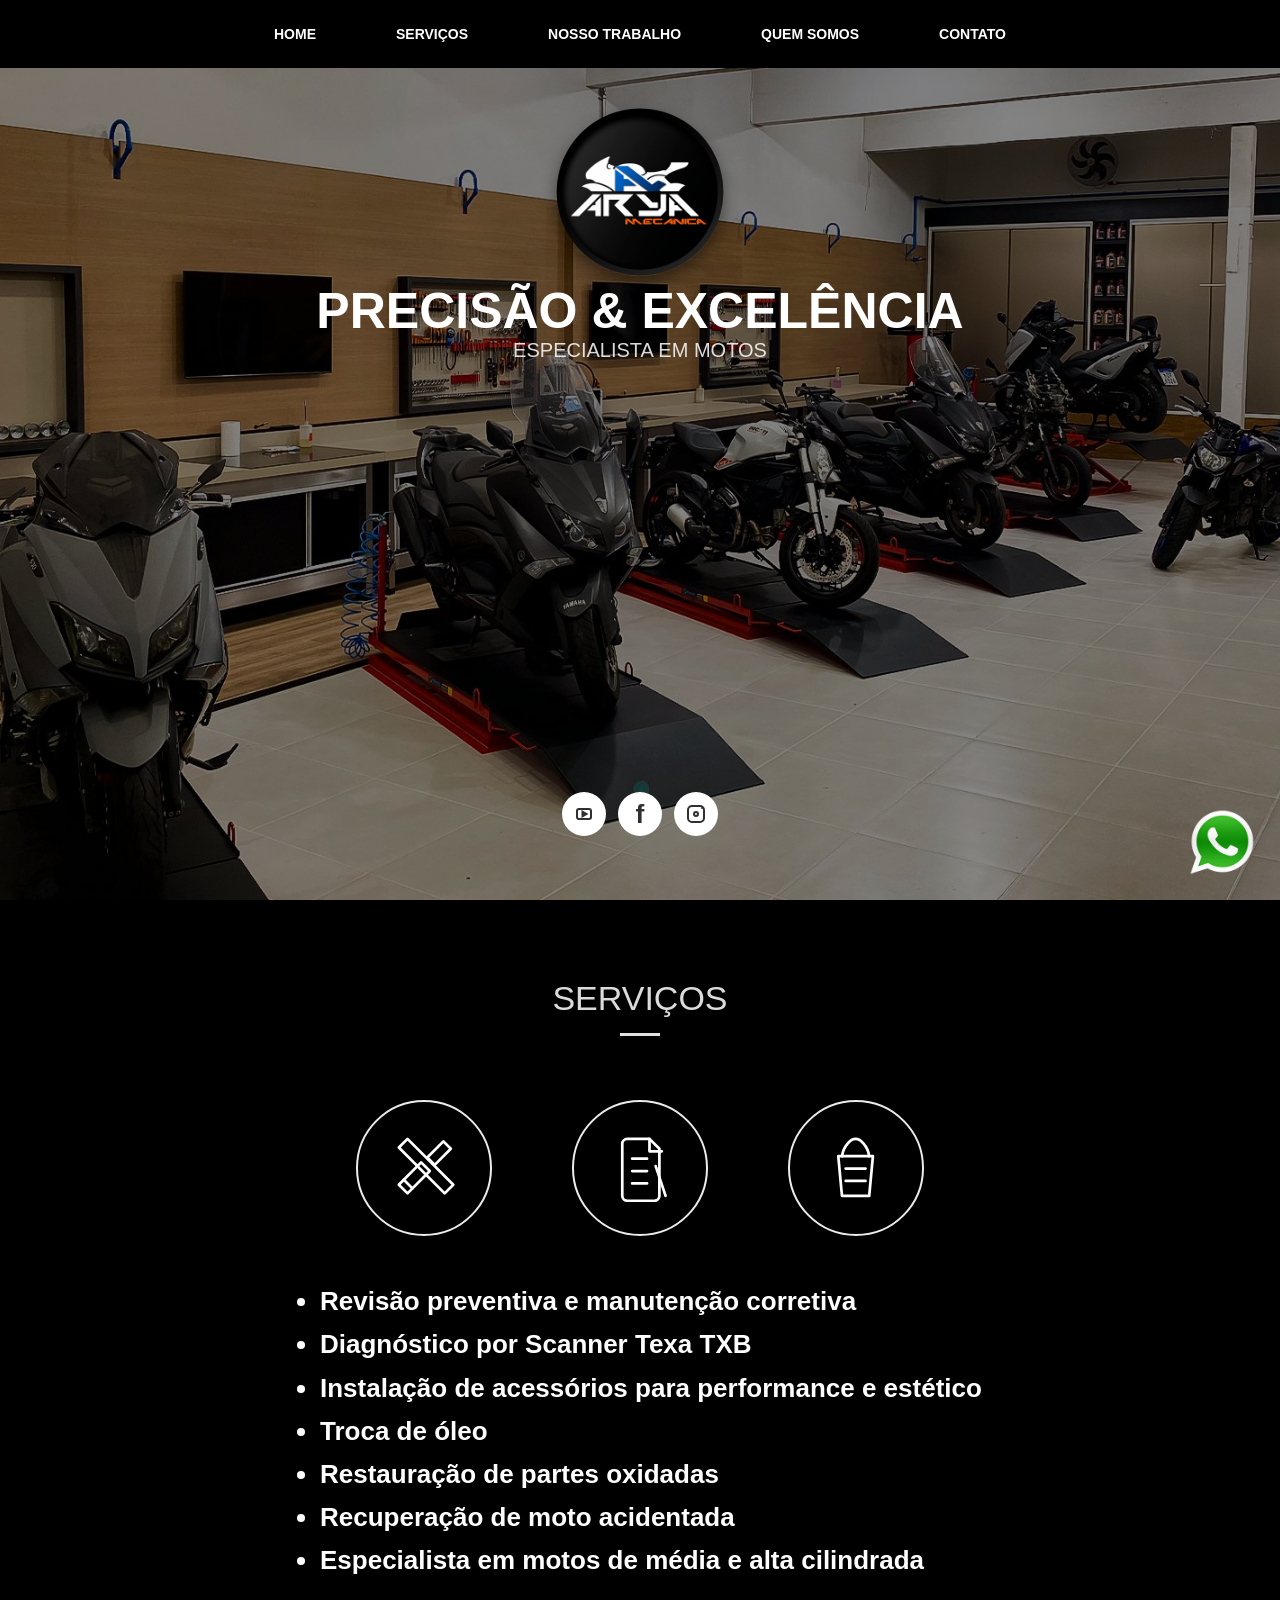
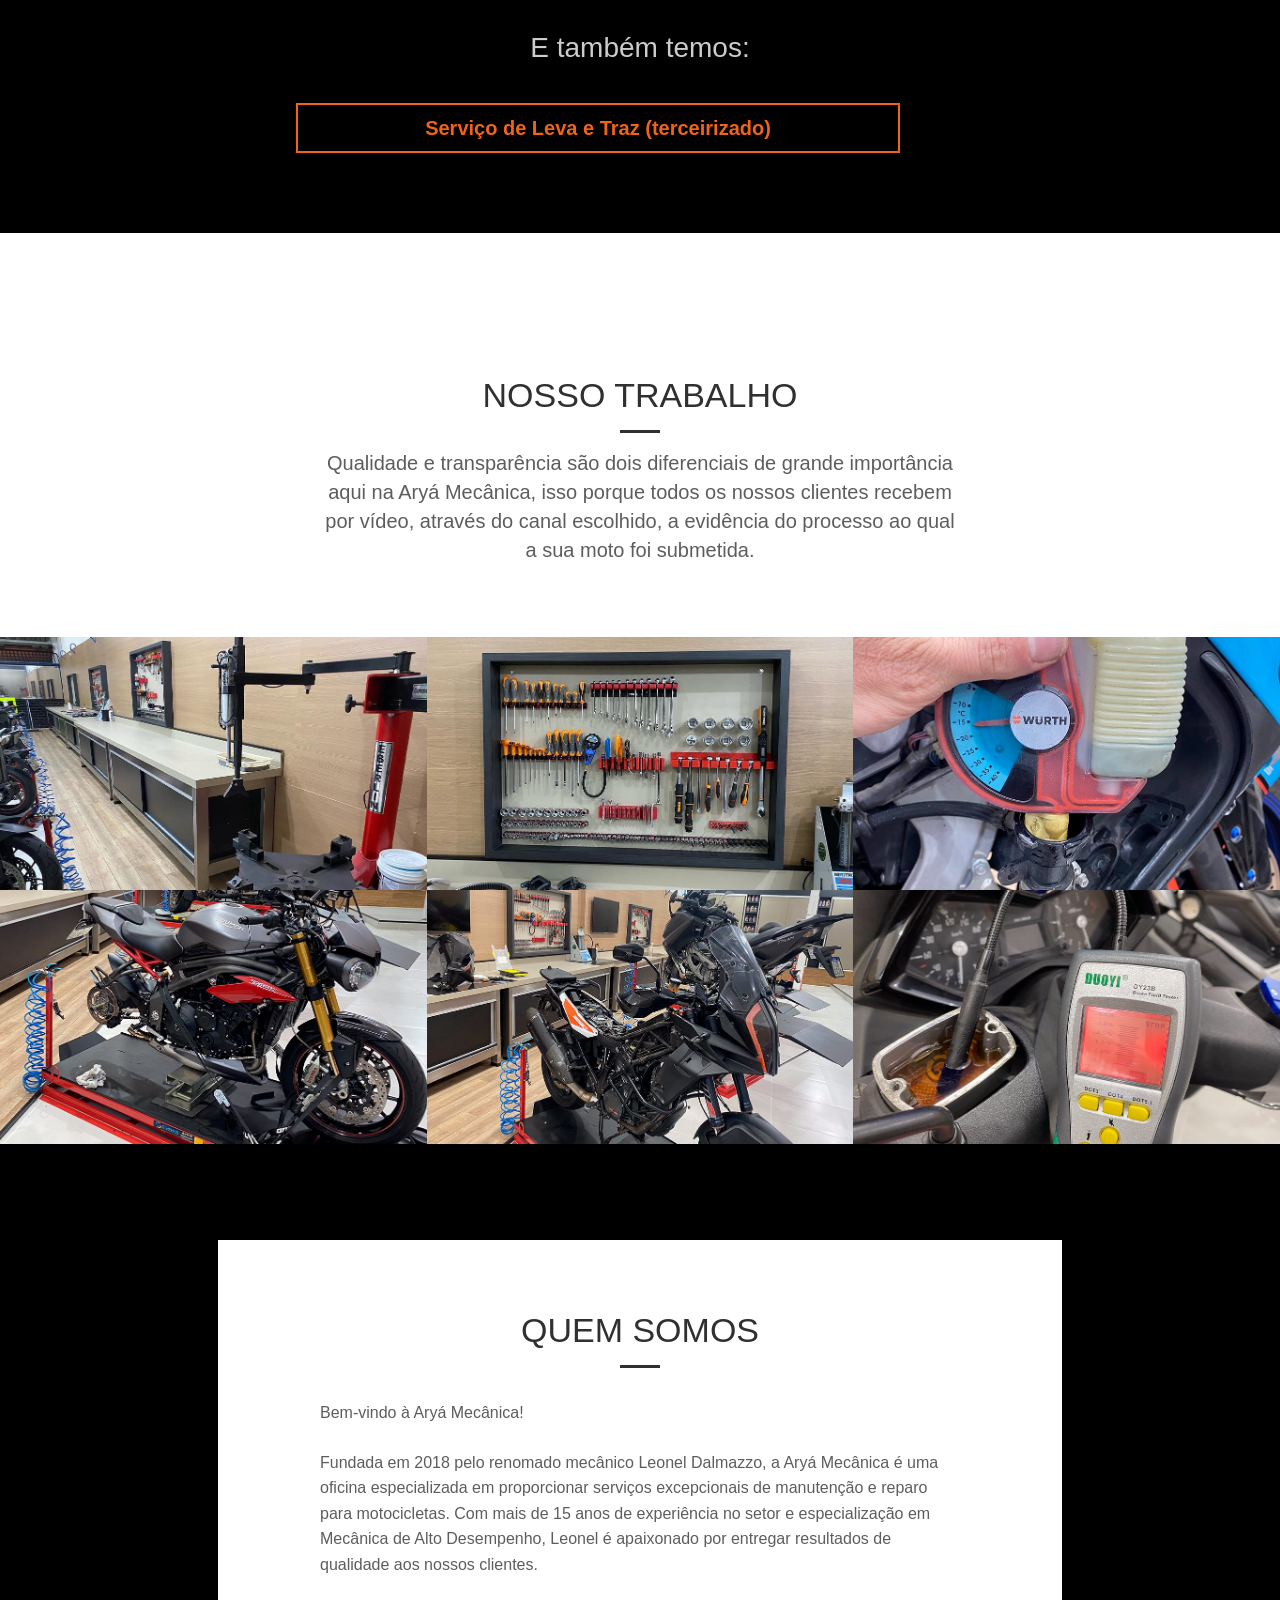
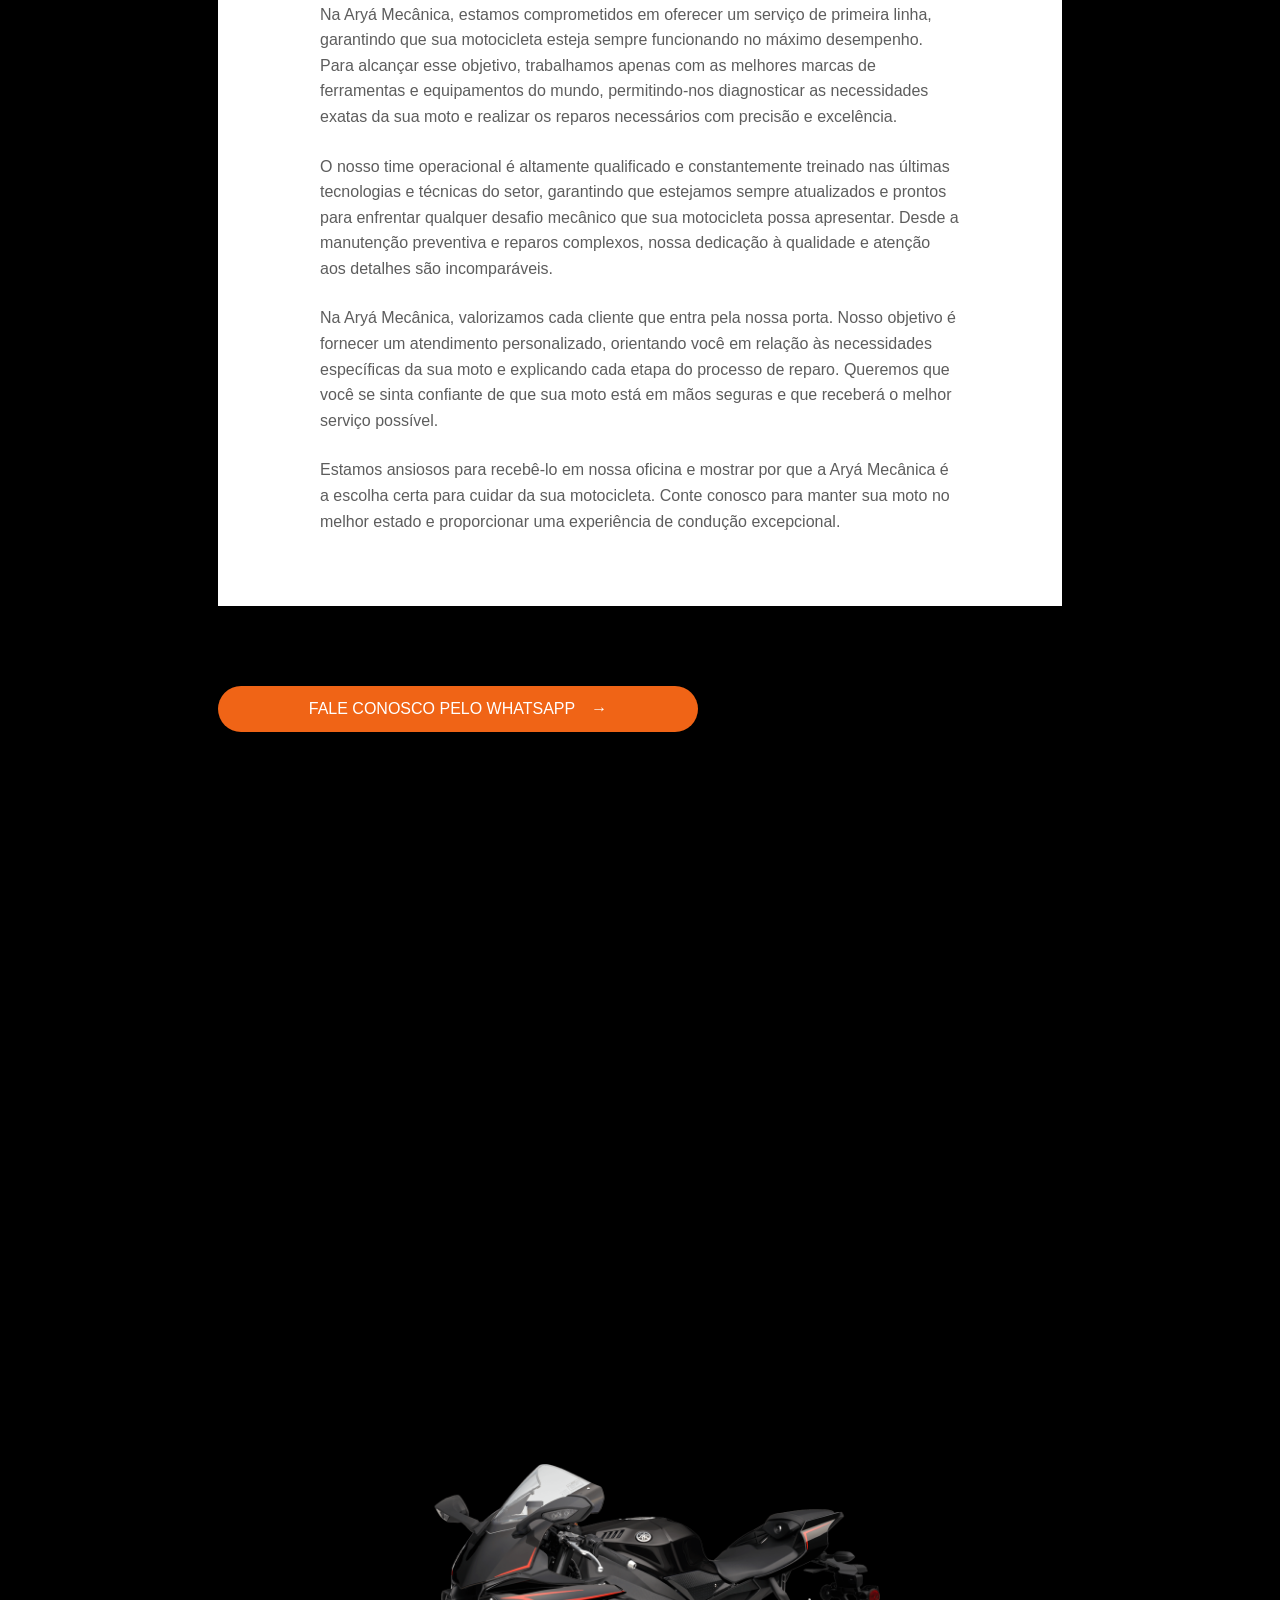
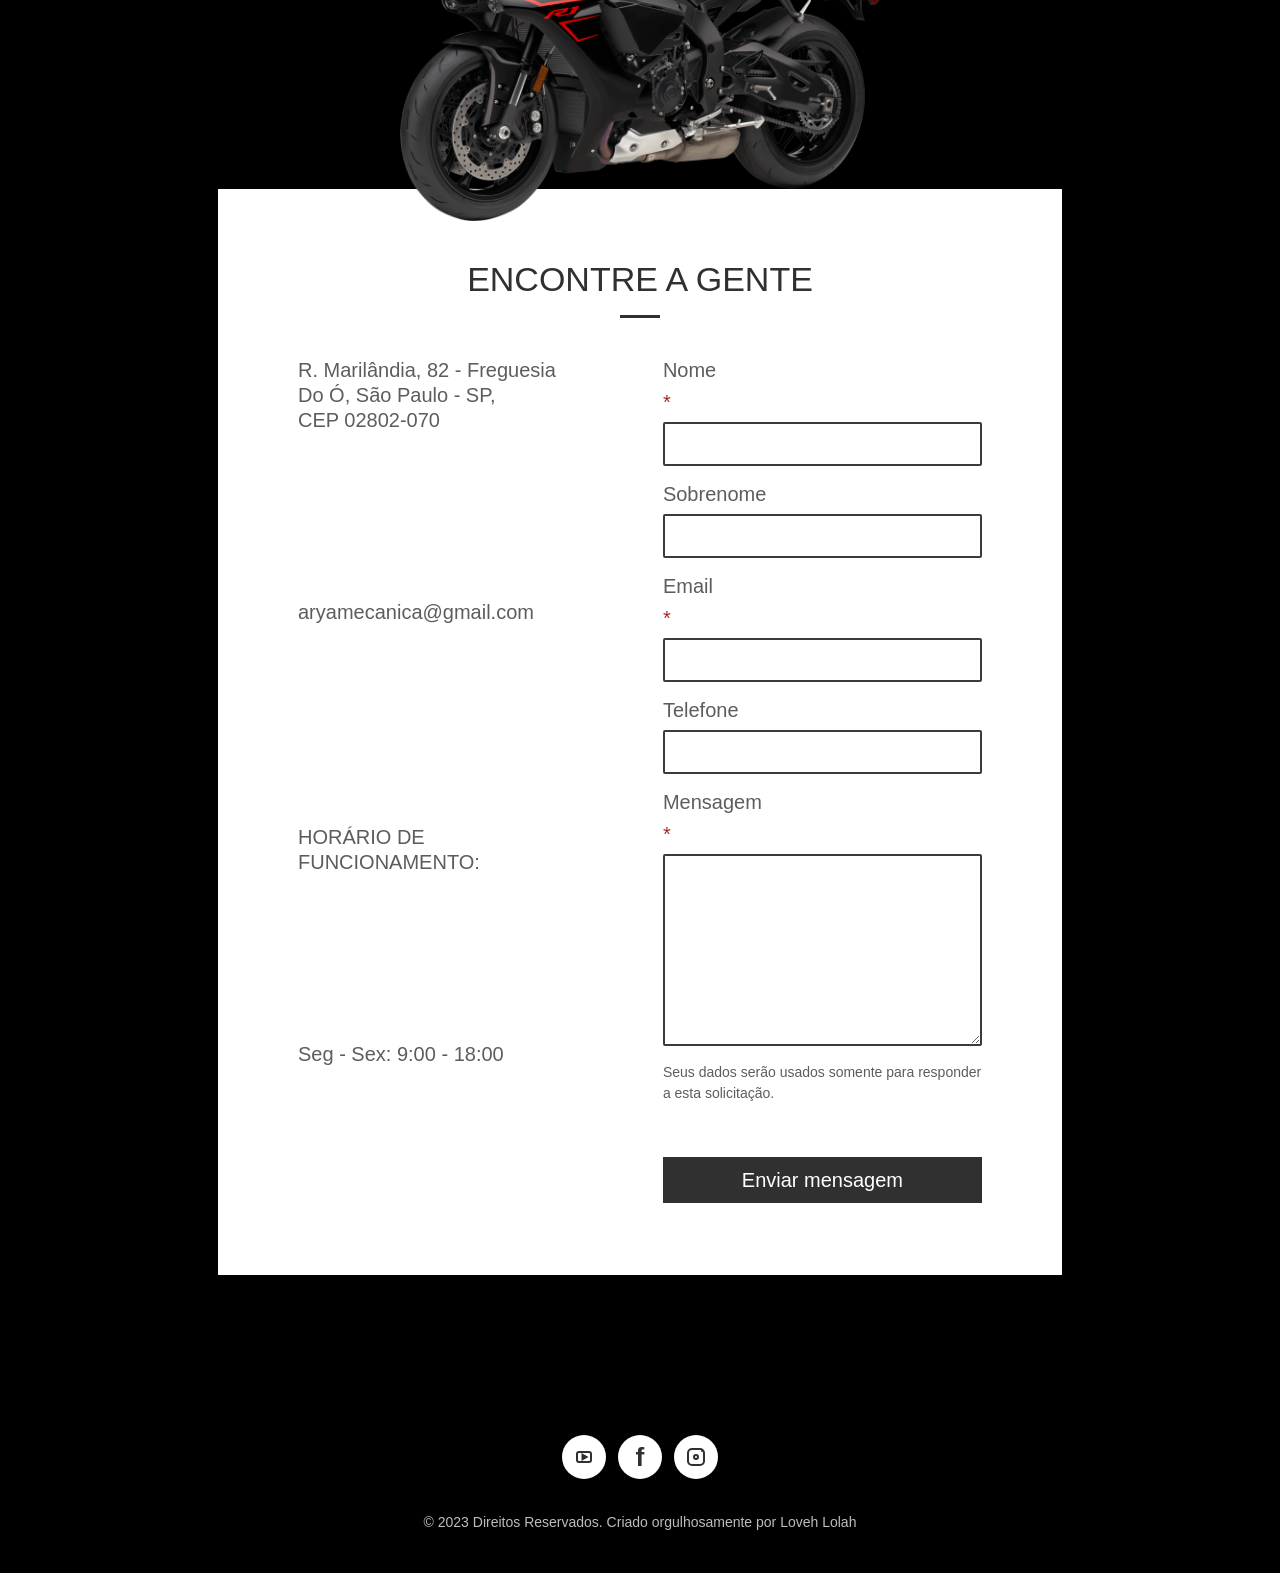
==== index.html @ ed8561c3 "fix(menu): reforca contraste dos links Usa branco solido e peso 700 no menu principal, com destaque " ====
<!doctype html>
<html lang="pt-BR">
  <head>
    <meta charset="utf-8">
    <meta name="viewport" content="width=device-width, initial-scale=1">
    <meta
      name="description"
      content="Aryá Mecânica: oficina especializada em manutenção e reparo de motocicletas em São Paulo."
    >
    <title>Aryá Mecânica</title>
    <link rel="icon" href="aryamecanica files/faviconam.png">
    <link
      rel="preload"
      as="image"
      href="aryamecanica files/capar-820.jpg"
      media="(max-width: 44.99rem)"
      fetchpriority="high"
    >
    <link
      rel="preload"
      as="image"
      href="aryamecanica files/capar-1640.jpg"
      media="(min-width: 45rem)"
      fetchpriority="high"
    >
    <link rel="stylesheet" href="style.css?v=1.1.2">
  </head>
  <body>
    <header class="site-header">
      <nav class="site-nav" aria-label="Navegação principal">
        <button
          class="menu-toggle"
          type="button"
          aria-controls="mobile-menu"
          aria-expanded="false"
          aria-label="Abrir menu"
          data-menu-open
        >
          <span></span>
          <span></span>
          <span></span>
        </button>

        <ul class="site-nav__links">
          <li><a href="#home">Home</a></li>
          <li><a href="#servicos">Serviços</a></li>
          <li><a href="#trabalho">Nosso trabalho</a></li>
          <li><a href="#quem-somos">Quem somos</a></li>
          <li><a href="#contato">Contato</a></li>
        </ul>
      </nav>
    </header>

    <div class="mobile-menu" id="mobile-menu" hidden data-mobile-menu>
      <button
        class="mobile-menu__close"
        type="button"
        aria-label="Fechar menu"
        data-menu-close
      ></button>

      <nav class="mobile-menu__nav" aria-label="Navegação mobile">
        <ul>
          <li><a href="#home">Home</a></li>
          <li><a href="#servicos">Serviços</a></li>
          <li><a href="#trabalho">Nosso trabalho</a></li>
          <li><a href="#quem-somos">Quem somos</a></li>
          <li><a href="#contato">Contato</a></li>
        </ul>
      </nav>

      <div class="social-list social-list--menu" aria-label="Redes sociais">
        <a class="social-link social-link--youtube" href="#contato" aria-label="Ir para contato"></a>
        <a class="social-link social-link--facebook" href="#contato" aria-label="Ir para contato"></a>
        <a class="social-link social-link--instagram" href="#contato" aria-label="Ir para contato"></a>
      </div>
    </div>

    <main>
      <section class="hero" id="home" aria-labelledby="hero-title">
        <div class="hero__content">
          <img
            class="hero__logo"
            src="aryamecanica files/REDLOGO (1).png"
            alt="Aryá Mecânica"
            width="384"
            height="384"
            decoding="async"
            fetchpriority="high"
          >
          <h1 id="hero-title">Precisão &amp; excelência</h1>
          <p>Especialista em motos</p>
        </div>

        <div class="social-list social-list--hero" aria-label="Redes sociais">
          <a class="social-link social-link--youtube" href="#contato" aria-label="Ir para contato"></a>
          <a class="social-link social-link--facebook" href="#contato" aria-label="Ir para contato"></a>
          <a class="social-link social-link--instagram" href="#contato" aria-label="Ir para contato"></a>
        </div>
      </section>

      <section class="services section-dark" id="servicos" aria-labelledby="services-title">
        <div class="section-shell section-shell--narrow">
          <header class="section-heading section-heading--light">
            <h2 id="services-title">Serviços</h2>
            <span aria-hidden="true"></span>
          </header>

          <div class="service-icons" aria-hidden="true">
            <span class="service-icon">
              <svg viewBox="0 0 64 64" focusable="false">
                <path d="M19 8l37 37-7 7L12 15z"></path>
                <path d="M48 10l6 6-13 13-6-6z"></path>
                <path d="M12 45l7 7 18-18-7-7z"></path>
                <path d="M16 41l7 7"></path>
              </svg>
            </span>
            <span class="service-icon">
              <svg viewBox="0 0 64 64" focusable="false">
                <path d="M22 8h18l8 8v38a4 4 0 0 1-4 4H22a4 4 0 0 1-4-4V12a4 4 0 0 1 4-4z"></path>
                <path d="M40 8v10h10"></path>
                <path d="M26 24h12"></path>
                <path d="M26 34h12"></path>
                <path d="M26 44h12"></path>
                <path d="M45 30l8 24"></path>
              </svg>
            </span>
            <span class="service-icon">
              <svg viewBox="0 0 64 64" focusable="false">
                <path d="M18 22h28l-3 32H21z"></path>
                <path d="M21 22c1-8 7-14 11-14s10 6 11 14"></path>
                <path d="M24 32h16"></path>
                <path d="M24 42h16"></path>
              </svg>
            </span>
          </div>

          <ul class="service-list">
            <li>Revisão preventiva e manutenção corretiva</li>
            <li>Diagnóstico por Scanner Texa TXB</li>
            <li>Instalação de acessórios para performance e estético</li>
            <li>Troca de óleo</li>
            <li>Restauração de partes oxidadas</li>
            <li>Recuperação de moto acidentada</li>
            <li>Especialista em motos de média e alta cilindrada</li>
          </ul>

          <p class="services__more">E também temos:</p>
          <a
            class="button button--outline"
            href="https://wa.me/5511965300212?text=Ol%C3%A1%2C%20gostaria%20de%20marcar%20a%20revis%C3%A3o%20na%20minha%20moto%20com%20voc%C3%AAs%20da%20Ary%C3%A1%20Mec%C3%A2nica."
            target="_blank"
            rel="noopener"
          >
            Serviço de Leva e Traz (terceirizado)
          </a>
        </div>
      </section>

      <section class="work" id="trabalho" aria-labelledby="work-title">
        <div class="section-shell">
          <header class="section-heading">
            <h2 id="work-title">Nosso trabalho</h2>
            <span aria-hidden="true"></span>
            <p>
              Qualidade e transparência são dois diferenciais de grande importância aqui na
              Aryá Mecânica, isso porque todos os nossos clientes recebem por vídeo, através do
              canal escolhido, a evidência do processo ao qual a sua moto foi submetida.
            </p>
          </header>

          <div class="work-gallery" aria-label="Fotos da oficina e serviços Aryá Mecânica" data-lightbox-gallery>
            <button class="work-gallery__item" type="button" data-lightbox-open>
              <img src="aryamecanica files/Ar1.jpg" alt="Bancada técnica da oficina Aryá Mecânica" width="915" height="539" loading="lazy" decoding="async">
            </button>
            <button class="work-gallery__item" type="button" data-lightbox-open>
              <img src="aryamecanica files/Ar2-1.jpg" alt="Painel de ferramentas organizadas" width="915" height="539" loading="lazy" decoding="async">
            </button>
            <button class="work-gallery__item" type="button" data-lightbox-open>
              <img src="aryamecanica files/Ar2-0011.jpg" alt="Medição técnica em motocicleta" width="915" height="539" loading="lazy" decoding="async">
            </button>
            <button class="work-gallery__item" type="button" data-lightbox-open>
              <img src="aryamecanica files/Ar4.jpg" alt="Motocicleta Triumph em manutenção" width="915" height="539" loading="lazy" decoding="async">
            </button>
            <button class="work-gallery__item" type="button" data-lightbox-open>
              <img src="aryamecanica files/Ar3.jpg" alt="Motocicleta desmontada na oficina" width="915" height="539" loading="lazy" decoding="async">
            </button>
            <button class="work-gallery__item" type="button" data-lightbox-open>
              <img src="aryamecanica files/Ar2-0022.jpg" alt="Teste de fluido de freio em motocicleta" width="915" height="539" loading="lazy" decoding="async">
            </button>
          </div>
        </div>
      </section>

      <section class="about metal-section" id="quem-somos" aria-labelledby="about-title">
        <div class="section-shell section-shell--card">
          <article class="content-card">
            <header class="section-heading">
              <h2 id="about-title">Quem somos</h2>
              <span aria-hidden="true"></span>
            </header>

            <div class="rich-text">
              <p>Bem-vindo à Aryá Mecânica!</p>
              <p>
                Fundada em 2018 pelo renomado mecânico Leonel Dalmazzo, a Aryá Mecânica é
                uma oficina especializada em proporcionar serviços excepcionais de manutenção e
                reparo para motocicletas. Com mais de 15 anos de experiência no setor e
                especialização em Mecânica de Alto Desempenho, Leonel é apaixonado por
                entregar resultados de qualidade aos nossos clientes.
              </p>
              <p>
                Na Aryá Mecânica, estamos comprometidos em oferecer um serviço de primeira
                linha, garantindo que sua motocicleta esteja sempre funcionando no máximo
                desempenho. Para alcançar esse objetivo, trabalhamos apenas com as melhores
                marcas de ferramentas e equipamentos do mundo, permitindo-nos diagnosticar as
                necessidades exatas da sua moto e realizar os reparos necessários com precisão e
                excelência.
              </p>
              <p>
                O nosso time operacional é altamente qualificado e constantemente treinado nas
                últimas tecnologias e técnicas do setor, garantindo que estejamos sempre
                atualizados e prontos para enfrentar qualquer desafio mecânico que sua
                motocicleta possa apresentar. Desde a manutenção preventiva e reparos
                complexos, nossa dedicação à qualidade e atenção aos detalhes são
                incomparáveis.
              </p>
              <p>
                Na Aryá Mecânica, valorizamos cada cliente que entra pela nossa porta. Nosso
                objetivo é fornecer um atendimento personalizado, orientando você em relação às
                necessidades específicas da sua moto e explicando cada etapa do processo de
                reparo. Queremos que você se sinta confiante de que sua moto está em mãos
                seguras e que receberá o melhor serviço possível.
              </p>
              <p>
                Estamos ansiosos para recebê-lo em nossa oficina e mostrar por que a Aryá
                Mecânica é a escolha certa para cuidar da sua motocicleta. Conte conosco para
                manter sua moto no melhor estado e proporcionar uma experiência de condução
                excepcional.
              </p>
            </div>
          </article>

          <a
            class="button button--primary"
            href="https://wa.me/5511965300212?text=Ol%C3%A1%2C%20gostaria%20de%20marcar%20a%20revis%C3%A3o%20na%20minha%20moto%20com%20voc%C3%AAs%20da%20Ary%C3%A1%20Mec%C3%A2nica."
            target="_blank"
            rel="noopener"
          >
            Fale conosco pelo WhatsApp
            <span aria-hidden="true">&rarr;</span>
          </a>
        </div>
      </section>

      <section class="media-strip" aria-label="Vídeo da oficina Aryá Mecânica">
        <video muted loop playsinline preload="none" data-lazy-video>
          <source data-src="aryamecanica files/backarya.mp4" type="video/mp4">
        </video>
      </section>

      <section class="contact metal-section metal-section--light" id="contato" aria-labelledby="contact-title">
        <div class="contact__moto" aria-hidden="true">
          <img src="aryamecanica files/pngwing.com (13).png" alt="" width="1000" height="744" loading="lazy" decoding="async">
        </div>

        <div class="section-shell section-shell--card">
          <div class="content-card content-card--contact">
            <header class="section-heading">
              <h2 id="contact-title">Encontre a gente</h2>
              <span aria-hidden="true"></span>
            </header>

            <div class="contact-grid">
              <address class="contact-info">
                <p>
                  R. Marilândia, 82 - Freguesia<br>
                  Do Ó, São Paulo - SP,<br>
                  CEP 02802-070
                </p>
                <p>
                  <a href="mailto:aryamecanica@gmail.com">aryamecanica@gmail.com</a>
                </p>
                <p class="contact-info__label">Horário de funcionamento:</p>
                <p>Seg - Sex: 9:00 - 18:00</p>
              </address>

              <form class="contact-form" action="enviar-contato.php" method="post" accept-charset="UTF-8" autocomplete="on" data-contact-form>
                <label for="contact-name">
                  Nome <span class="contact-form__required" aria-hidden="true">*</span>
                  <input id="contact-name" type="text" name="nome" autocomplete="section-contact given-name" maxlength="80" required>
                </label>
                <label for="contact-last-name">
                  Sobrenome
                  <input id="contact-last-name" type="text" name="sobrenome" autocomplete="section-contact family-name" maxlength="80">
                </label>
                <label for="contact-email">
                  Email <span class="contact-form__required" aria-hidden="true">*</span>
                  <input id="contact-email" type="email" name="email" autocomplete="section-contact email" inputmode="email" maxlength="254" spellcheck="false" required>
                </label>
                <label for="contact-phone">
                  Telefone
                  <input id="contact-phone" type="tel" name="telefone" autocomplete="section-contact tel" inputmode="tel" maxlength="20">
                </label>
                <label for="contact-message">
                  Mensagem <span class="contact-form__required" aria-hidden="true">*</span>
                  <textarea id="contact-message" name="mensagem" rows="7" minlength="10" maxlength="2000" autocomplete="off" required></textarea>
                </label>
                <label class="contact-form__honeypot" for="contact-website" aria-hidden="true">
                  Não preencha este campo
                  <input id="contact-website" type="text" name="website" tabindex="-1" autocomplete="off">
                </label>
                <p class="contact-form__privacy">Seus dados serão usados somente para responder a esta solicitação.</p>
                <p class="contact-form__status" role="status" aria-live="polite" data-form-status></p>
                <button class="button button--submit" type="submit" data-form-submit>Enviar mensagem</button>
              </form>
            </div>
          </div>
        </div>
      </section>
    </main>

    <footer class="site-footer">
      <div class="social-list social-list--footer" aria-label="Redes sociais">
        <a class="social-link social-link--youtube" href="#contato" aria-label="Ir para contato"></a>
        <a class="social-link social-link--facebook" href="#contato" aria-label="Ir para contato"></a>
        <a class="social-link social-link--instagram" href="#contato" aria-label="Ir para contato"></a>
      </div>
      <p>© 2023 Direitos Reservados. Criado orgulhosamente por Loveh Lolah</p>
    </footer>

    <a
      class="floating-whatsapp"
      href="https://wa.me/5511965300212?text=Ol%C3%A1%2C%20gostaria%20de%20marcar%20a%20revis%C3%A3o%20na%20minha%20moto%20com%20voc%C3%AAs%20da%20Ary%C3%A1%20Mec%C3%A2nica."
      target="_blank"
      rel="noopener"
      aria-label="Fale conosco pelo WhatsApp"
    >
      <img src="aryamecanica files/pngwing.com (28).png" alt="" width="160" height="160" decoding="async">
    </a>

    <div
      class="image-lightbox"
      role="dialog"
      aria-modal="true"
      aria-label="Imagem ampliada"
      aria-hidden="true"
      hidden
      data-lightbox
    >
      <button class="image-lightbox__close" type="button" aria-label="Fechar imagem ampliada" data-lightbox-close></button>
      <button
        class="image-lightbox__control image-lightbox__control--prev"
        type="button"
        aria-label="Imagem anterior"
        data-lightbox-prev
      ></button>
      <figure class="image-lightbox__figure">
        <img alt="" data-lightbox-image>
        <figcaption data-lightbox-caption></figcaption>
      </figure>
      <button
        class="image-lightbox__control image-lightbox__control--next"
        type="button"
        aria-label="Proxima imagem"
        data-lightbox-next
      ></button>
    </div>

    <script src="script.js?v=1.1.2"></script>
  </body>
</html>
---- style.css ----
:root {
  --color-black: #000000;
  --color-ink: #303030;
  --color-text: #5d5d5d;
  --color-muted: #8f8f8f;
  --color-white: #ffffff;
  --color-soft: #f7f7f7;
  --color-menu: #2e2e2e;
  --color-accent: #f06416;
  --color-accent-strong: #db4c08;
  --color-mobile-active: #d39797;
  --color-success: #18753c;
  --color-danger: #a82922;

  --font-base: "Arial Narrow", "Roboto Condensed", "Segoe UI", Arial, sans-serif;
  --font-body: "Segoe UI", Arial, sans-serif;
  --text-xs: 0.75rem;
  --text-sm: 0.875rem;
  --text-md: 1rem;
  --text-lg: 1.25rem;
  --text-xl: 1.75rem;
  --title-sm: 1.625rem;
  --title-md: 2.125rem;
  --title-lg: 3.125rem;

  --leading-tight: 1.1;
  --leading-base: 1.6;
  --tracking-nav: 0;
  --tracking-title: 0;
  --tracking-wide: 0;

  --space-1: 0.25rem;
  --space-2: 0.5rem;
  --space-3: 0.75rem;
  --space-4: 1rem;
  --space-5: 1.25rem;
  --space-6: 1.5rem;
  --space-8: 2rem;
  --space-10: 2.5rem;
  --space-12: 3rem;
  --space-16: 4rem;
  --space-20: 5rem;
  --space-24: 6rem;

  --header-height: 4.25rem;
  --container: 85rem;
  --container-narrow: 43rem;
  --card-width: 52.75rem;
  --gallery-width: 85.375rem;
  --content-card-padding: 4.5rem;

  --border-field: 0.125rem solid #3b3b3b;
  --border-light: 0.125rem solid rgb(255 255 255 / 0.92);
  --radius-pill: 999rem;
  --shadow-logo: 0 0.5rem 1rem rgb(0 0 0 / 0.45);

  --duration-fast: 160ms;
  --duration-base: 240ms;
  --ease-base: ease;
  --z-header: 20;
  --z-menu: 50;
  --z-floating: 30;
  --z-lightbox: 70;

  --image-hero: url("aryamecanica files/capar-820.jpg");
  --image-metal: url("aryamecanica files/metal-960.jpg");
}

*,
*::before,
*::after {
  box-sizing: border-box;
  margin: 0;
  padding: 0;
  border: 0;
}

html {
  scroll-behavior: smooth;
}

body {
  min-width: 20rem;
  overflow-x: hidden;
  color: var(--color-text);
  font-family: var(--font-body);
  font-size: var(--text-md);
  line-height: var(--leading-base);
  background: var(--color-black);
}

body.is-menu-open {
  overflow: hidden;
}

body.is-lightbox-open {
  overflow: hidden;
}

img,
svg,
video {
  display: block;
  max-width: 100%;
}

img {
  height: auto;
}

button,
input,
textarea {
  color: inherit;
  font: inherit;
  background: transparent;
}

button,
a {
  -webkit-tap-highlight-color: transparent;
}

button {
  cursor: pointer;
}

ul,
ol {
  list-style: none;
}

a {
  color: inherit;
  text-decoration: none;
}

address {
  font-style: normal;
}

[hidden] {
  display: none !important;
}

section {
  scroll-margin-top: var(--header-height);
}

.site-header {
  position: fixed;
  top: 0;
  right: 0;
  left: 0;
  z-index: var(--z-header);
  height: var(--header-height);
  background: var(--color-black);
}

.site-nav {
  display: flex;
  align-items: center;
  justify-content: center;
  height: 100%;
  padding-inline: var(--space-5);
}

.site-nav__links {
  display: none;
}

.site-nav__links a {
  color: var(--color-white);
  font-family: var(--font-base);
  font-size: var(--text-sm);
  font-weight: 700;
  letter-spacing: var(--tracking-nav);
  text-transform: uppercase;
  transition:
    color var(--duration-fast) var(--ease-base),
    opacity var(--duration-fast) var(--ease-base);
}

.site-nav__links a:hover,
.site-nav__links a:focus-visible {
  color: var(--color-accent);
}

.menu-toggle {
  position: relative;
  display: grid;
  gap: 0.1875rem;
  width: 1.375rem;
  height: 1.375rem;
  place-content: center;
  background: rgb(0 0 0 / 0.72);
}

.menu-toggle span {
  width: 0.75rem;
  height: 0.125rem;
  background: var(--color-muted);
}

.mobile-menu {
  position: fixed;
  inset: 0;
  z-index: var(--z-menu);
  display: flex;
  flex-direction: column;
  align-items: center;
  height: 100vh;
  height: 100dvh;
  overflow-y: auto;
  overscroll-behavior: contain;
  padding: clamp(3rem, 8vh, 4rem) var(--space-6);
  color: var(--color-white);
  background: var(--color-menu);
  opacity: 0;
  transform: translateY(-1rem);
  transition:
    opacity var(--duration-base) var(--ease-base),
    transform var(--duration-base) var(--ease-base);
}

.mobile-menu.is-open {
  opacity: 1;
  transform: translateY(0);
}

.mobile-menu__close {
  position: absolute;
  top: clamp(1.75rem, 6vh, 3rem);
  right: clamp(2rem, 12%, 7rem);
  width: 2.375rem;
  height: 2.375rem;
}

.mobile-menu__close::before,
.mobile-menu__close::after {
  position: absolute;
  top: 50%;
  left: 50%;
  width: 3.25rem;
  height: 0.25rem;
  content: "";
  background: var(--color-white);
  border-radius: var(--radius-pill);
}

.mobile-menu__close::before {
  transform: translate(-50%, -50%) rotate(45deg);
}

.mobile-menu__close::after {
  transform: translate(-50%, -50%) rotate(-45deg);
}

.mobile-menu__close:focus-visible {
  outline: none;
}

.mobile-menu__close:focus-visible::before,
.mobile-menu__close:focus-visible::after {
  box-shadow: 0 0 0.625rem rgb(255 255 255 / 0.55);
}

.mobile-menu__nav ul {
  display: grid;
  gap: clamp(1.75rem, 5vh, 2.5rem);
  text-align: center;
}

.mobile-menu__nav a {
  display: inline-block;
  color: var(--color-white);
  font-family: var(--font-base);
  font-size: clamp(1.55rem, 7vw, 2rem);
  font-weight: 300;
  line-height: var(--leading-tight);
  letter-spacing: var(--tracking-nav);
  text-transform: uppercase;
}

.mobile-menu__nav li:first-child a {
  color: var(--color-mobile-active);
}

.section-shell {
  width: min(100% - var(--space-8), var(--container));
  margin-inline: auto;
}

.section-shell--narrow {
  width: min(100% - var(--space-8), var(--container-narrow));
}

.section-shell--card {
  width: min(100% - var(--space-8), var(--card-width));
}

.section-heading {
  display: grid;
  justify-items: center;
  gap: var(--space-4);
  text-align: center;
}

.section-heading h2 {
  color: var(--color-ink);
  font-family: var(--font-base);
  font-size: var(--title-sm);
  font-weight: 300;
  line-height: var(--leading-tight);
  letter-spacing: var(--tracking-nav);
  text-transform: uppercase;
}

.section-heading span {
  width: 2.5rem;
  height: 0.1875rem;
  background: var(--color-ink);
}

.section-heading p {
  max-width: 40rem;
  font-size: var(--text-md);
  line-height: 1.45;
}

.section-heading--light h2,
.section-heading--light p {
  color: rgb(255 255 255 / 0.86);
}

.section-heading--light span {
  background: rgb(255 255 255 / 0.88);
}

.hero {
  position: relative;
  display: grid;
  min-height: 16.5rem;
  overflow: hidden;
  color: var(--color-white);
  background-image:
    linear-gradient(rgb(0 0 0 / 0.48), rgb(0 0 0 / 0.48)),
    var(--image-hero);
  background-position: center;
  background-size: cover;
}

.hero__content {
  display: grid;
  align-self: start;
  justify-items: center;
  width: 100%;
  padding: var(--space-4) var(--space-4) var(--space-12);
  text-align: center;
}

.hero__logo {
  width: 4.75rem;
  aspect-ratio: 1;
  object-fit: cover;
  border-radius: 50%;
  box-shadow: var(--shadow-logo);
}

.hero h1 {
  max-width: 100%;
  margin-top: var(--space-2);
  font-family: var(--font-base);
  font-size: var(--title-sm);
  font-weight: 700;
  line-height: var(--leading-tight);
  letter-spacing: var(--tracking-nav);
  text-wrap: balance;
  text-transform: uppercase;
}

.hero p {
  color: rgb(255 255 255 / 0.85);
  font-family: var(--font-base);
  font-size: var(--text-xs);
  font-weight: 300;
  letter-spacing: var(--tracking-wide);
  line-height: var(--leading-tight);
  text-transform: uppercase;
}

.social-list {
  display: flex;
  align-items: center;
  justify-content: center;
  gap: var(--space-3);
}

.social-list--hero {
  position: absolute;
  right: 0;
  bottom: var(--space-4);
  left: 0;
}

.social-list--menu {
  margin-top: clamp(2.25rem, 8vh, 4rem);
}

.social-link {
  position: relative;
  display: inline-grid;
  width: 2.125rem;
  height: 2.125rem;
  flex: 0 0 auto;
  place-items: center;
  color: var(--color-ink);
  background: var(--color-white);
  border-radius: 50%;
  transition:
    transform var(--duration-fast) var(--ease-base),
    background var(--duration-fast) var(--ease-base);
}

.social-link:hover,
.social-link:focus-visible {
  transform: translateY(-0.125rem);
  background: var(--color-soft);
}

.social-link--facebook::before {
  content: "f";
  font-family: Arial, sans-serif;
  font-size: 1.65rem;
  font-weight: 700;
  line-height: 1;
}

.social-link--youtube::before {
  width: 1rem;
  height: 0.75rem;
  content: "";
  border: 0.125rem solid currentColor;
  border-radius: 0.1875rem;
}

.social-link--youtube::after {
  position: absolute;
  left: 50%;
  width: 0;
  height: 0;
  content: "";
  border-top: 0.25rem solid transparent;
  border-bottom: 0.25rem solid transparent;
  border-left: 0.4375rem solid currentColor;
  transform: translateX(-36%);
}

.social-link--instagram::before {
  width: 1.125rem;
  height: 1.125rem;
  content: "";
  border: 0.125rem solid currentColor;
  border-radius: 0.3125rem;
}

.social-link--instagram::after {
  position: absolute;
  width: 0.375rem;
  height: 0.375rem;
  content: "";
  border: 0.125rem solid currentColor;
  border-radius: 50%;
  box-shadow: 0.375rem -0.375rem 0 -0.125rem currentColor;
}

.section-dark,
.metal-section {
  background-image:
    linear-gradient(rgb(0 0 0 / 0.28), rgb(0 0 0 / 0.28)),
    var(--image-metal);
  background-position: center;
  background-size: cover;
}

.services {
  display: grid;
  align-items: center;
  min-height: calc(100svh - var(--header-height));
  padding: var(--space-12) 0;
}

.service-icons {
  display: grid;
  gap: var(--space-4);
  justify-content: center;
  margin-top: var(--space-8);
}

.service-icon {
  display: grid;
  width: 5rem;
  aspect-ratio: 1;
  place-items: center;
  color: var(--color-white);
  border: var(--border-light);
  border-radius: 50%;
}

.service-icon svg {
  width: 60%;
  height: 60%;
  fill: none;
  stroke: currentColor;
  stroke-linecap: round;
  stroke-linejoin: round;
  stroke-width: 2.2;
}

.service-list {
  display: grid;
  gap: var(--space-2);
  max-width: 100%;
  margin-top: var(--space-8);
  color: var(--color-white);
  font-size: var(--text-md);
  font-weight: 700;
  line-height: 1.35;
  list-style: disc;
  list-style-position: outside;
  padding-left: var(--space-6);
}

.service-list li {
  min-width: 0;
  overflow-wrap: break-word;
}

.services__more {
  margin-top: var(--space-12);
  color: rgb(255 255 255 / 0.8);
  font-family: var(--font-base);
  font-size: var(--text-xl);
  font-weight: 300;
  text-align: center;
}

.button {
  display: inline-flex;
  align-items: center;
  justify-content: center;
  max-width: 100%;
  min-height: 2.875rem;
  flex-wrap: wrap;
  padding: 0.75rem var(--space-8);
  font-family: var(--font-base);
  line-height: 1.1;
  text-align: center;
  overflow-wrap: break-word;
  transition:
    color var(--duration-fast) var(--ease-base),
    background var(--duration-fast) var(--ease-base),
    border-color var(--duration-fast) var(--ease-base),
    transform var(--duration-fast) var(--ease-base);
}

.button:hover,
.button:focus-visible {
  transform: translateY(-0.125rem);
}

.button--outline {
  width: min(100%, 37.75rem);
  margin: var(--space-8) auto 0;
  color: var(--color-accent);
  font-size: var(--text-lg);
  font-weight: 700;
  border: 0.125rem solid var(--color-accent);
}

.button--outline:hover,
.button--outline:focus-visible {
  color: var(--color-white);
  background: var(--color-accent);
}

.button--primary {
  gap: var(--space-4);
  min-width: min(100%, 30rem);
  margin: var(--space-20) auto 0;
  color: var(--color-white);
  font-size: var(--text-md);
  letter-spacing: var(--tracking-wide);
  text-transform: uppercase;
  background: var(--color-accent);
  border-radius: var(--radius-pill);
}

.button--primary:hover,
.button--primary:focus-visible {
  background: var(--color-accent-strong);
}

.button--submit {
  width: 100%;
  color: var(--color-white);
  font-size: var(--text-lg);
  background: var(--color-ink);
}

.work {
  padding: var(--space-16) 0 0;
  background: var(--color-white);
}

.work .section-shell {
  width: min(100%, var(--gallery-width));
}

.work-gallery {
  display: grid;
  grid-template-columns: 1fr;
  margin-top: var(--space-12);
}

.work-gallery__item {
  position: relative;
  display: block;
  width: 100%;
  overflow: hidden;
  cursor: zoom-in;
  background: var(--color-black);
}

.work-gallery__item::after {
  position: absolute;
  inset: 0;
  display: grid;
  place-items: center;
  content: "";
  background: rgb(0 0 0 / 0);
  transition: background var(--duration-base) var(--ease-base);
}

.work-gallery__item:hover::after,
.work-gallery__item:focus-visible::after {
  background: rgb(0 0 0 / 0.22);
}

.work-gallery__item:focus-visible {
  z-index: 1;
  outline: 0.1875rem solid var(--color-accent);
  outline-offset: -0.1875rem;
}

.work-gallery img {
  width: 100%;
  aspect-ratio: 573 / 340;
  object-fit: cover;
  transition: transform var(--duration-base) var(--ease-base);
}

.work-gallery__item:hover img,
.work-gallery__item:focus-visible img {
  transform: scale(1.035);
}

.image-lightbox {
  position: fixed;
  inset: 0;
  z-index: var(--z-lightbox);
  display: grid;
  place-items: center;
  padding: var(--space-16) var(--space-4) var(--space-8);
  color: var(--color-white);
  background: rgb(0 0 0 / 0.9);
}

.image-lightbox__figure {
  display: grid;
  justify-items: center;
  gap: var(--space-4);
  width: 100%;
  min-width: 0;
  padding-inline: clamp(var(--space-6), 8vw, var(--space-12));
}

.image-lightbox__figure img {
  width: auto;
  max-width: 100%;
  max-height: min(76vh, 52rem);
  object-fit: contain;
  box-shadow: 0 1.5rem 4rem rgb(0 0 0 / 0.42);
}

.image-lightbox__figure figcaption {
  max-width: 48rem;
  color: rgb(255 255 255 / 0.78);
  font-size: var(--text-sm);
  line-height: 1.4;
  text-align: center;
}

.image-lightbox__close,
.image-lightbox__control {
  position: relative;
  display: grid;
  place-items: center;
  color: var(--color-white);
  border-radius: 50%;
  transition:
    background var(--duration-fast) var(--ease-base),
    transform var(--duration-fast) var(--ease-base);
}

.image-lightbox__close:hover,
.image-lightbox__close:focus-visible,
.image-lightbox__control:hover,
.image-lightbox__control:focus-visible {
  background: rgb(255 255 255 / 0.14);
}

.image-lightbox__close:focus-visible,
.image-lightbox__control:focus-visible {
  outline: 0.125rem solid var(--color-white);
  outline-offset: 0.1875rem;
}

.image-lightbox__close {
  position: absolute;
  top: var(--space-5);
  right: var(--space-5);
  width: 3rem;
  height: 3rem;
}

.image-lightbox__close::before,
.image-lightbox__close::after {
  position: absolute;
  width: 2rem;
  height: 0.1875rem;
  content: "";
  background: currentColor;
  border-radius: var(--radius-pill);
}

.image-lightbox__close::before {
  transform: rotate(45deg);
}

.image-lightbox__close::after {
  transform: rotate(-45deg);
}

.image-lightbox__control {
  position: absolute;
  top: 50%;
  width: 3rem;
  height: 3rem;
  transform: translateY(-50%);
}

.image-lightbox__control:hover,
.image-lightbox__control:focus-visible {
  transform: translateY(-50%) scale(1.06);
}

.image-lightbox__control::before {
  width: 1.25rem;
  height: 1.25rem;
  content: "";
  border-right: 0.1875rem solid currentColor;
  border-bottom: 0.1875rem solid currentColor;
}

.image-lightbox__control--prev::before {
  transform: translateX(0.25rem) rotate(135deg);
}

.image-lightbox__control--prev {
  left: var(--space-2);
}

.image-lightbox__control--next::before {
  transform: translateX(-0.25rem) rotate(-45deg);
}

.image-lightbox__control--next {
  right: var(--space-2);
}

.about {
  padding: var(--space-12) 0 var(--space-16);
}

.content-card {
  padding: var(--space-10) var(--space-6);
  background: var(--color-white);
}

.rich-text {
  display: grid;
  gap: var(--space-6);
  margin-top: var(--space-8);
  color: var(--color-text);
  font-size: var(--text-sm);
}

.media-strip {
  display: none;
  height: 34.75rem;
  overflow: hidden;
  background: var(--color-black);
}

.media-strip video {
  width: 100%;
  height: 100%;
  object-fit: cover;
}

.metal-section--light {
  position: relative;
  padding: var(--space-16) 0 var(--space-24);
  background-image:
    linear-gradient(rgb(255 255 255 / 0.34), rgb(255 255 255 / 0.34)),
    var(--image-metal);
}

.contact__moto {
  width: min(72%, 31.25rem);
  margin: 0 auto -1.5rem;
}

.content-card--contact {
  padding-bottom: var(--space-16);
}

.contact-grid {
  display: grid;
  gap: var(--space-10);
  margin-top: var(--space-10);
}

.contact-info {
  display: grid;
  gap: var(--space-8);
  color: var(--color-text);
  font-family: var(--font-base);
  font-size: var(--text-lg);
  line-height: 1.25;
}

.contact-info__label {
  margin-top: var(--space-8);
  text-transform: uppercase;
}

.contact-form {
  display: grid;
  gap: var(--space-4);
  color: var(--color-text);
  font-family: var(--font-base);
  font-size: var(--text-lg);
  line-height: 1.2;
}

.contact-form label {
  display: grid;
  gap: var(--space-2);
}

.contact-form__required {
  color: var(--color-danger);
}

.contact-form input,
.contact-form textarea {
  width: 100%;
  padding: 0.625rem 0.75rem;
  background: var(--color-white);
  border: var(--border-field);
  border-radius: 0.125rem;
  transition:
    border-color var(--duration-fast) var(--ease-base),
    box-shadow var(--duration-fast) var(--ease-base);
}

.contact-form input:focus,
.contact-form textarea:focus {
  border-color: var(--color-accent-strong);
  outline: none;
  box-shadow: 0 0 0 0.1875rem rgb(240 100 22 / 0.2);
}

.contact-form input {
  height: 2.75rem;
}

.contact-form textarea {
  min-height: 10.75rem;
  resize: vertical;
}

.contact-form__honeypot {
  position: absolute;
  left: -10000px;
  width: 1px;
  height: 1px;
  overflow: hidden;
}

.contact-form__privacy,
.contact-form__status {
  font-size: var(--text-sm);
  line-height: 1.5;
}

.contact-form__privacy {
  color: var(--color-text);
}

.contact-form__status {
  min-height: 1.5em;
  font-weight: 600;
}

.contact-form__status.is-success {
  color: var(--color-success);
}

.contact-form__status.is-error {
  color: var(--color-danger);
}

.contact-form [type="submit"]:disabled {
  cursor: wait;
  opacity: 0.65;
}

.site-footer {
  display: grid;
  justify-items: center;
  gap: var(--space-8);
  padding: var(--space-16) var(--space-6) var(--space-10);
  color: rgb(255 255 255 / 0.74);
  background: var(--color-black);
  text-align: center;
}

.site-footer p {
  font-size: var(--text-sm);
}

.floating-whatsapp {
  position: fixed;
  right: var(--space-4);
  bottom: var(--space-4);
  z-index: var(--z-floating);
  width: 3rem;
  aspect-ratio: 1;
  transition: transform var(--duration-fast) var(--ease-base);
}

.floating-whatsapp:hover,
.floating-whatsapp:focus-visible {
  transform: scale(1.06);
}

@media (min-width: 45rem) {
  :root {
    --image-hero: url("aryamecanica files/capar-1640.jpg");
    --image-metal: url("aryamecanica files/metal-1920.jpg");
  }

  main {
    padding-top: var(--header-height);
  }

  .section-dark,
  .metal-section {
    background-attachment: fixed;
  }

  .site-nav__links {
    display: flex;
    align-items: center;
    justify-content: center;
    gap: clamp(2.5rem, 7vw, 5rem);
  }

  .menu-toggle {
    display: none;
  }

  .hero {
    min-height: calc(100svh - var(--header-height));
  }

  .hero__content {
    padding-top: var(--space-10);
  }

  .hero__logo {
    width: 10.5rem;
  }

  .hero h1 {
    margin-top: var(--space-2);
    font-size: var(--title-lg);
    letter-spacing: var(--tracking-title);
  }

  .hero p {
    font-size: var(--text-lg);
  }

  .social-list--hero {
    bottom: var(--space-16);
  }

  .social-link {
    width: 2.75rem;
    height: 2.75rem;
  }

  .services {
    padding: var(--space-20) 0;
  }

  .service-icons {
    grid-template-columns: repeat(3, auto);
    gap: var(--space-20);
    margin-top: var(--space-16);
  }

  .service-icon {
    width: 8.5rem;
  }

  .service-list {
    margin-top: var(--space-12);
    font-size: var(--title-sm);
  }

  .work {
    padding-top: var(--space-24);
  }

  .section-heading h2 {
    font-size: var(--title-md);
  }

  .section-heading p {
    font-size: var(--text-lg);
  }

  .work-gallery {
    grid-template-columns: repeat(2, 1fr);
    margin-top: var(--space-16);
  }

  .about {
    padding: var(--space-24) 0;
  }

  .content-card {
    padding: var(--content-card-padding) 6.375rem;
  }

  .rich-text {
    font-size: var(--text-md);
  }

  .media-strip {
    display: block;
  }

  .metal-section--light {
    padding-top: 0;
  }

  .contact__moto {
    width: 30rem;
    margin-bottom: -2rem;
    padding-top: var(--space-20);
  }

  .contact-grid {
    grid-template-columns: 1fr 1.12fr;
    gap: var(--space-20);
  }

  .floating-whatsapp {
    width: 4.25rem;
    right: var(--space-6);
    bottom: var(--space-6);
  }
}

@media (min-width: 64rem) {
  .work-gallery {
    grid-template-columns: repeat(3, 1fr);
  }
}

@media (min-width: 75rem) {
  .work {
    padding-top: 9rem;
  }

  .work-gallery {
    margin-top: 4.5rem;
  }

  .content-card--contact {
    padding-inline: 5rem;
  }
}

@media (hover: none) {
  .section-dark,
  .metal-section {
    background-attachment: scroll;
  }
}

@media (max-width: 44.9375rem) {
  :root {
    --header-height: clamp(6.75rem, 27.8vw, 7.5rem);
  }

  main {
    padding-top: var(--header-height);
  }

  .site-header {
    position: fixed;
    right: 0;
    left: 0;
    background: var(--color-black);
  }

  .site-nav {
    align-items: flex-start;
    justify-content: flex-end;
    padding: clamp(1.5rem, 6.5vw, 1.8rem) clamp(1.75rem, 6.5vw, 1.95rem) 0;
  }

  .menu-toggle {
    gap: 0.42rem;
    width: clamp(4rem, 15.8vw, 4.25rem);
    height: clamp(4rem, 15.8vw, 4.25rem);
    background: var(--color-ink);
  }

  .menu-toggle span {
    width: clamp(1.7rem, 7vw, 2rem);
    height: 0.1875rem;
    background: rgb(255 255 255 / 0.88);
    border-radius: var(--radius-pill);
  }

  .hero {
    min-height: clamp(26.5rem, 75svh, 37.5rem);
    margin-bottom: clamp(3rem, 9.4svh, 4.75rem);
    background-position: center center;
  }

  .hero__content {
    align-self: start;
    padding: clamp(1.5rem, 6vw, 2rem) var(--space-4) 0;
  }

  .hero__logo {
    width: clamp(8.25rem, 33.5vw, 9rem);
  }

  .hero h1 {
    max-width: 20rem;
    margin-top: var(--space-5);
    font-size: clamp(2.4rem, 11.6vw, 3.15rem);
    line-height: 1.02;
  }

  .hero p {
    margin-top: var(--space-1);
    font-size: clamp(0.95rem, 3.9vw, 1.05rem);
  }

  .social-list--hero {
    position: static;
    margin-top: clamp(1.75rem, 8vw, 2.5rem);
  }

  .social-list--hero .social-link {
    width: clamp(3rem, 12vw, 3.25rem);
    height: clamp(3rem, 12vw, 3.25rem);
  }

  .social-list--hero .social-link--facebook::before {
    font-size: 2.45rem;
  }

  .social-list--hero .social-link--youtube::before {
    width: 1.45rem;
    height: 1.05rem;
  }

  .social-list--hero .social-link--youtube::after {
    border-top-width: 0.34rem;
    border-bottom-width: 0.34rem;
    border-left-width: 0.58rem;
  }

  .social-list--hero .social-link--instagram::before {
    width: 1.55rem;
    height: 1.55rem;
    border-radius: 0.45rem;
  }

  .social-list--hero .social-link--instagram::after {
    width: 0.54rem;
    height: 0.54rem;
    box-shadow: 0.5rem -0.5rem 0 -0.17rem currentColor;
  }

  .services__more {
    font-size: var(--text-lg);
  }

  .service-list {
    font-size: var(--text-xs);
    padding-left: var(--space-5);
  }

  .button--outline {
    min-height: 2.75rem;
    padding-inline: var(--space-4);
    font-size: var(--text-sm);
  }

  .button--primary {
    min-height: 2.25rem;
    margin-top: var(--space-8);
    padding: 0.625rem var(--space-5);
    font-size: var(--text-xs);
    letter-spacing: var(--tracking-nav);
  }

  .work .section-shell {
    width: min(100% - var(--space-8), 28rem);
  }

  .work-gallery {
    gap: var(--space-3);
  }

  .about {
    padding-top: var(--space-8);
  }

  .content-card {
    box-shadow: 0 0.25rem 1rem rgb(0 0 0 / 0.12);
  }

  .contact-form,
  .contact-info {
    font-size: var(--text-md);
  }

  .floating-whatsapp {
    right: var(--space-4);
    bottom: 0.625rem;
    width: clamp(3.75rem, 15vw, 4.25rem);
  }
}

@media (max-width: 23.4375rem) {
  .hero__content {
    padding-inline: var(--space-3);
  }

  .mobile-menu {
    padding-inline: var(--space-4);
  }

  .mobile-menu__close {
    right: var(--space-6);
  }

  .service-list {
    font-size: 0.6875rem;
  }

  .content-card {
    padding-inline: var(--space-5);
  }
}

@media (max-height: 40rem) and (max-width: 44.9375rem) {
  .mobile-menu {
    padding-block: var(--space-8);
  }

  .mobile-menu__nav ul {
    gap: var(--space-6);
  }

  .social-list--menu {
    margin-top: var(--space-8);
  }
}
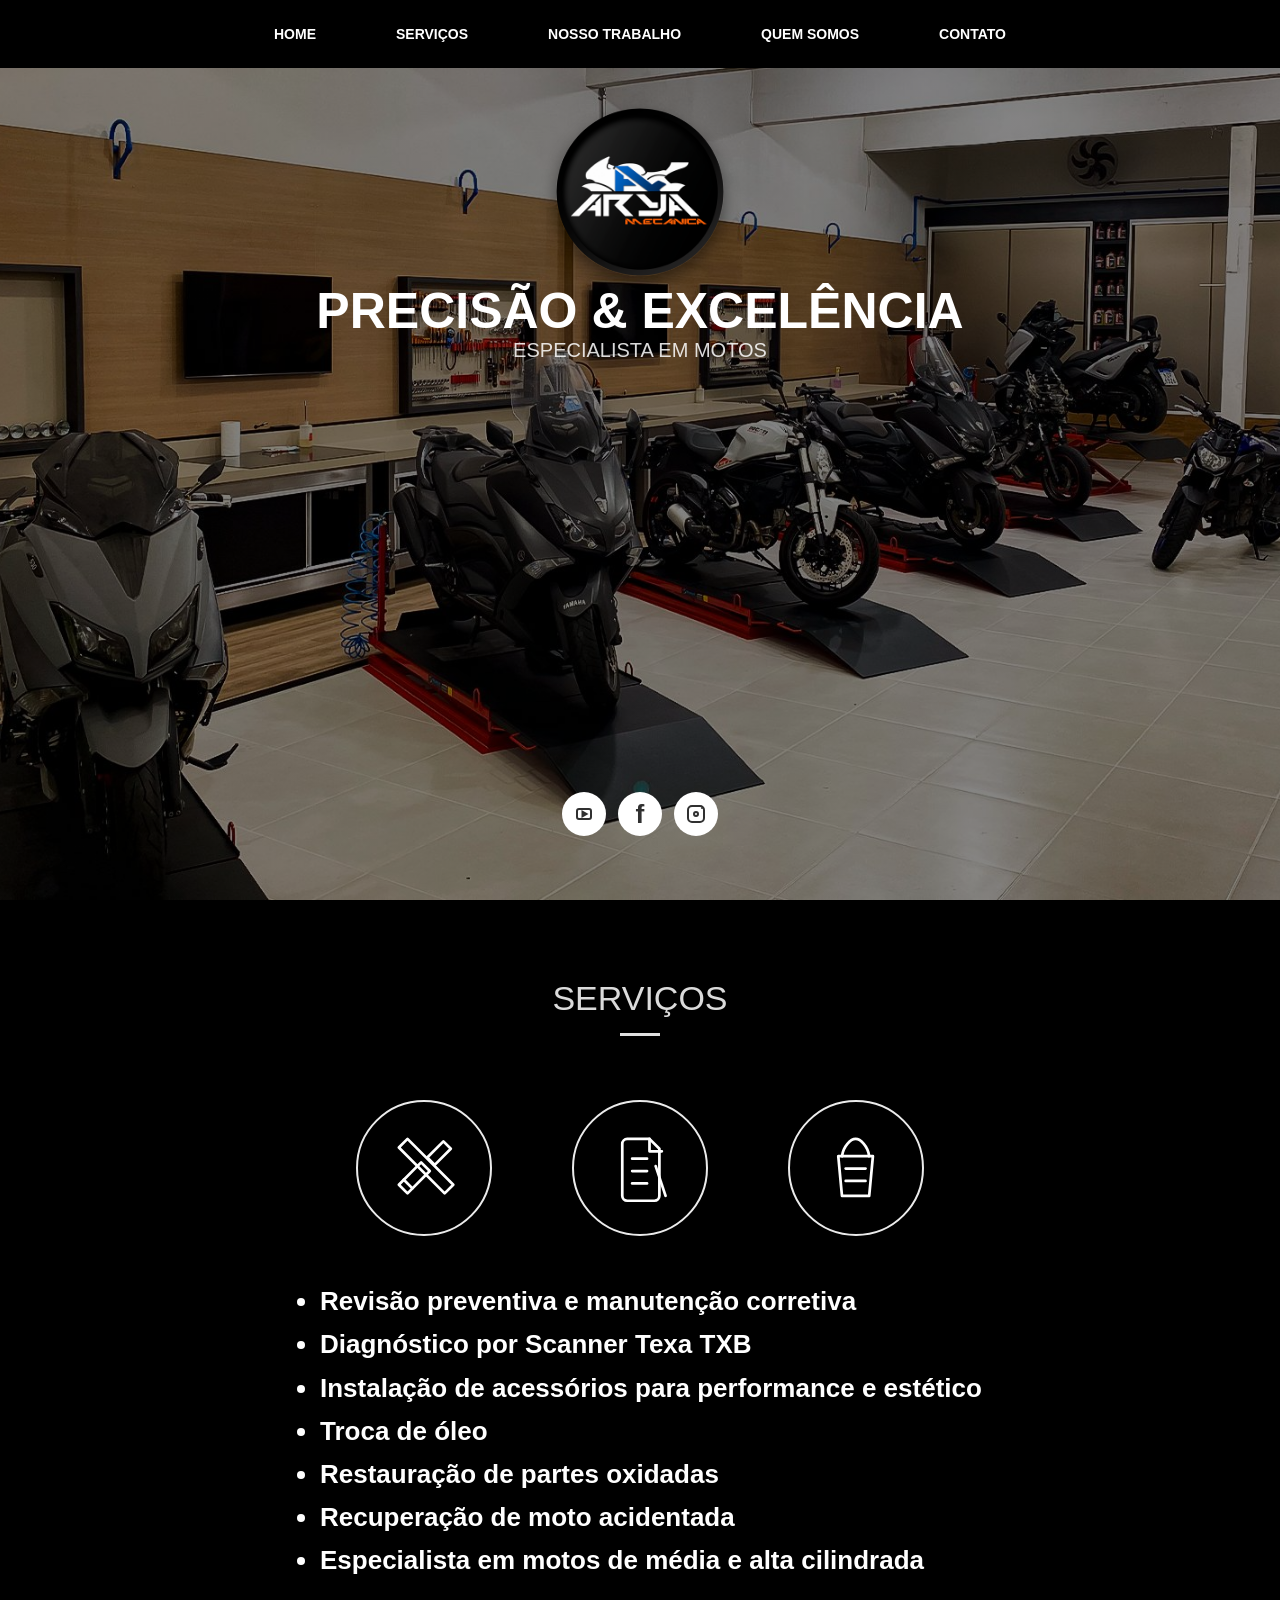
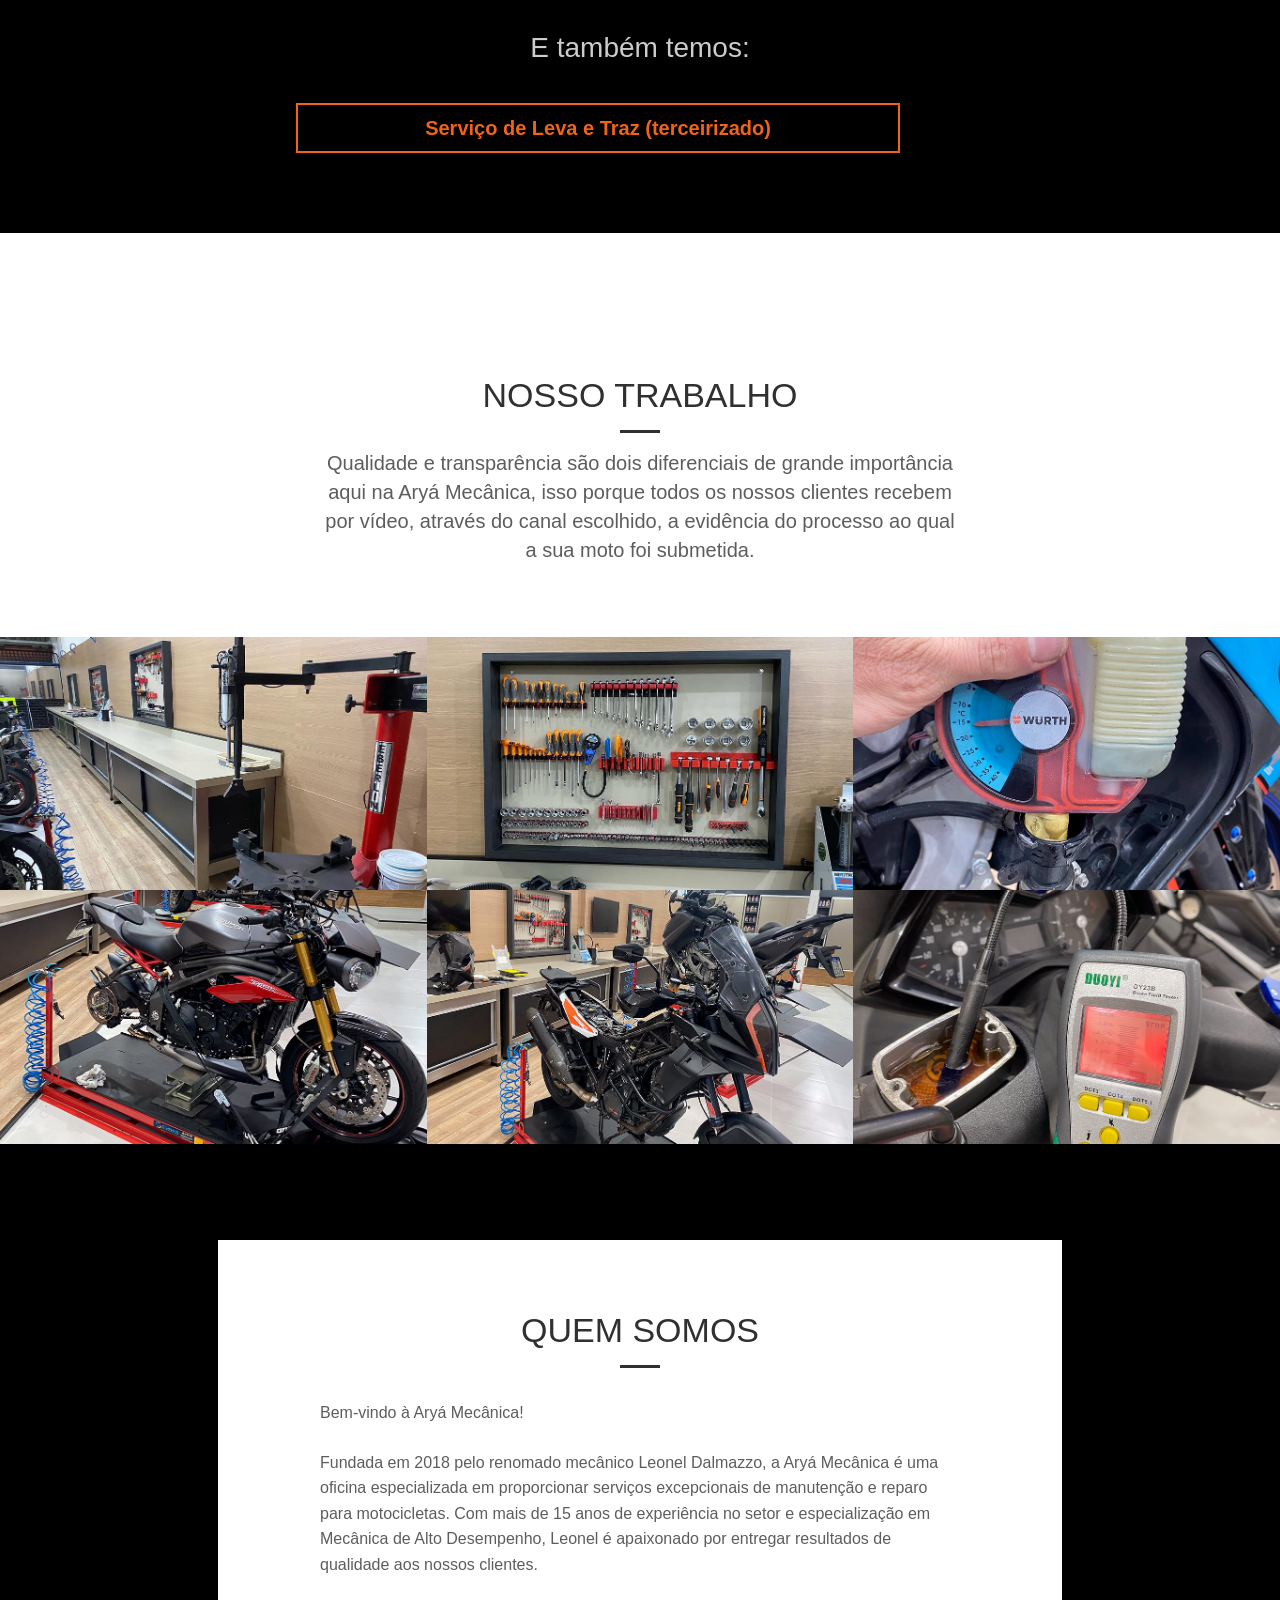
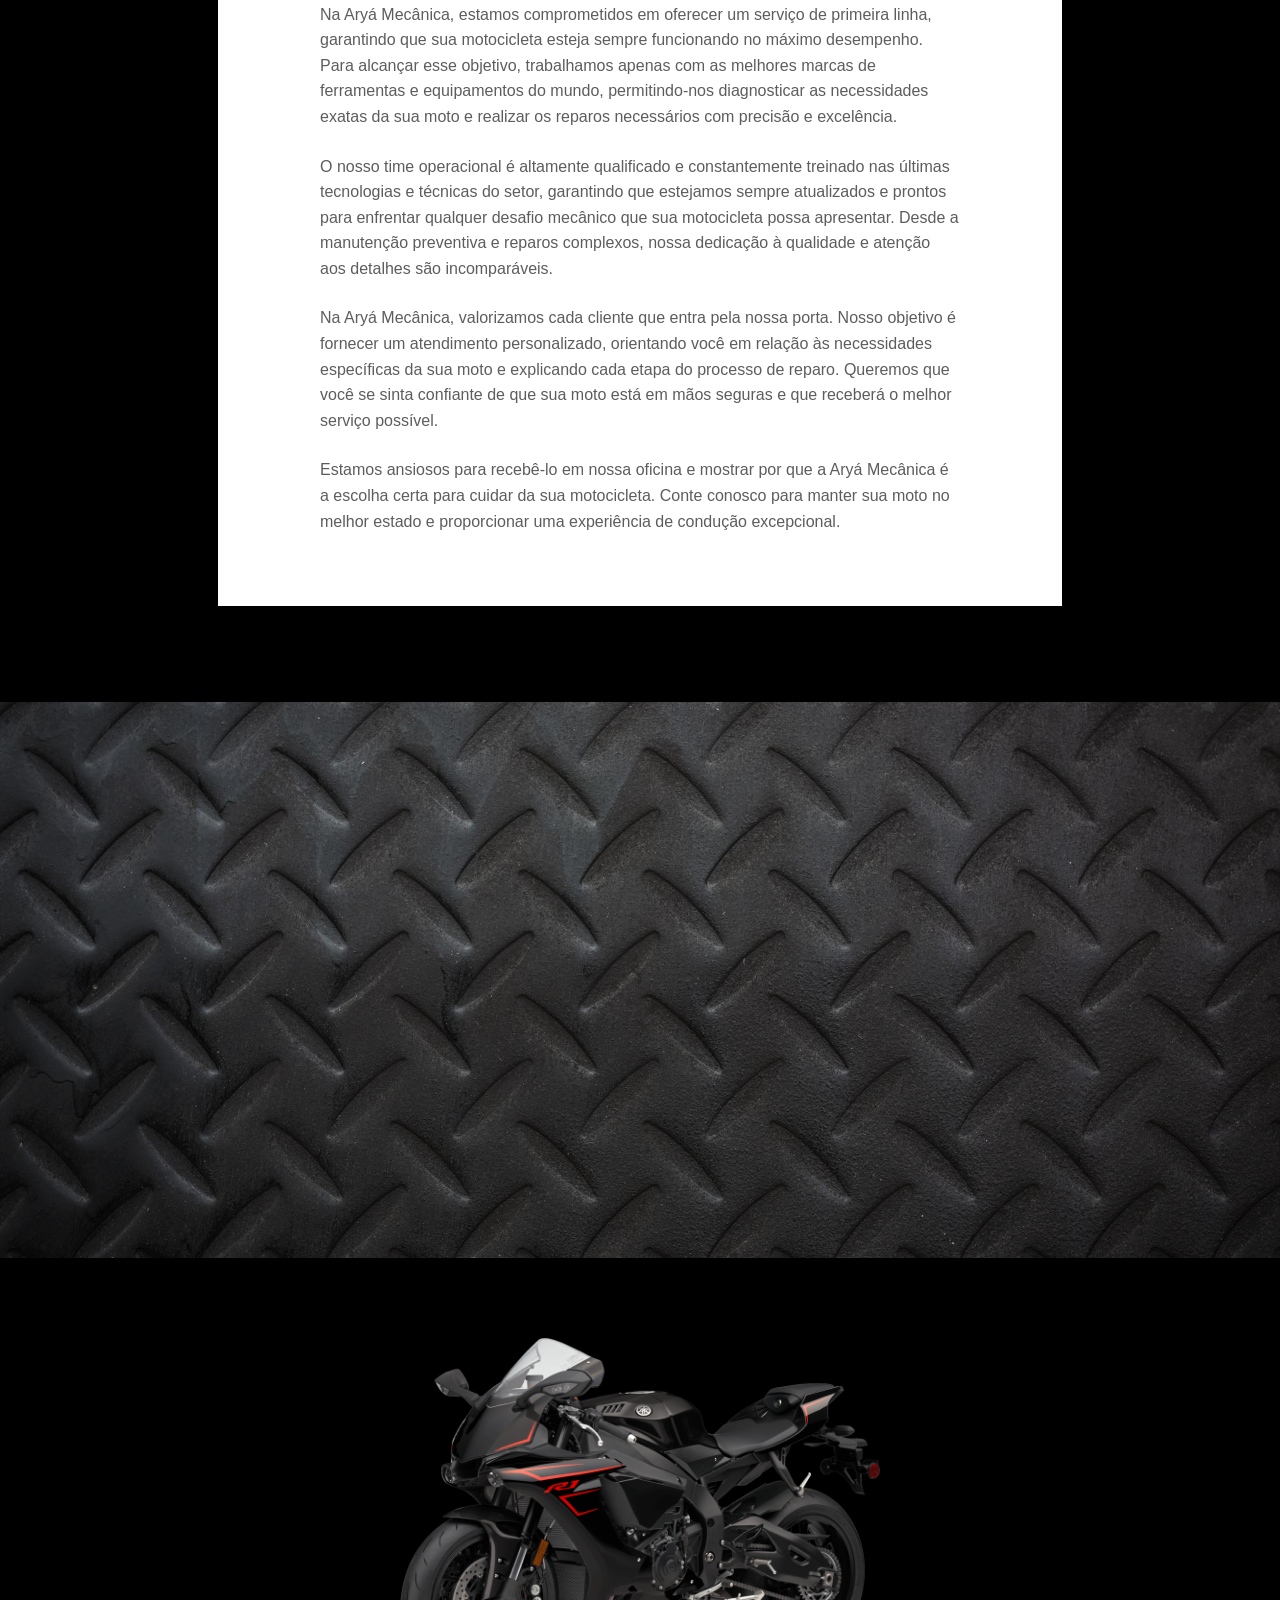
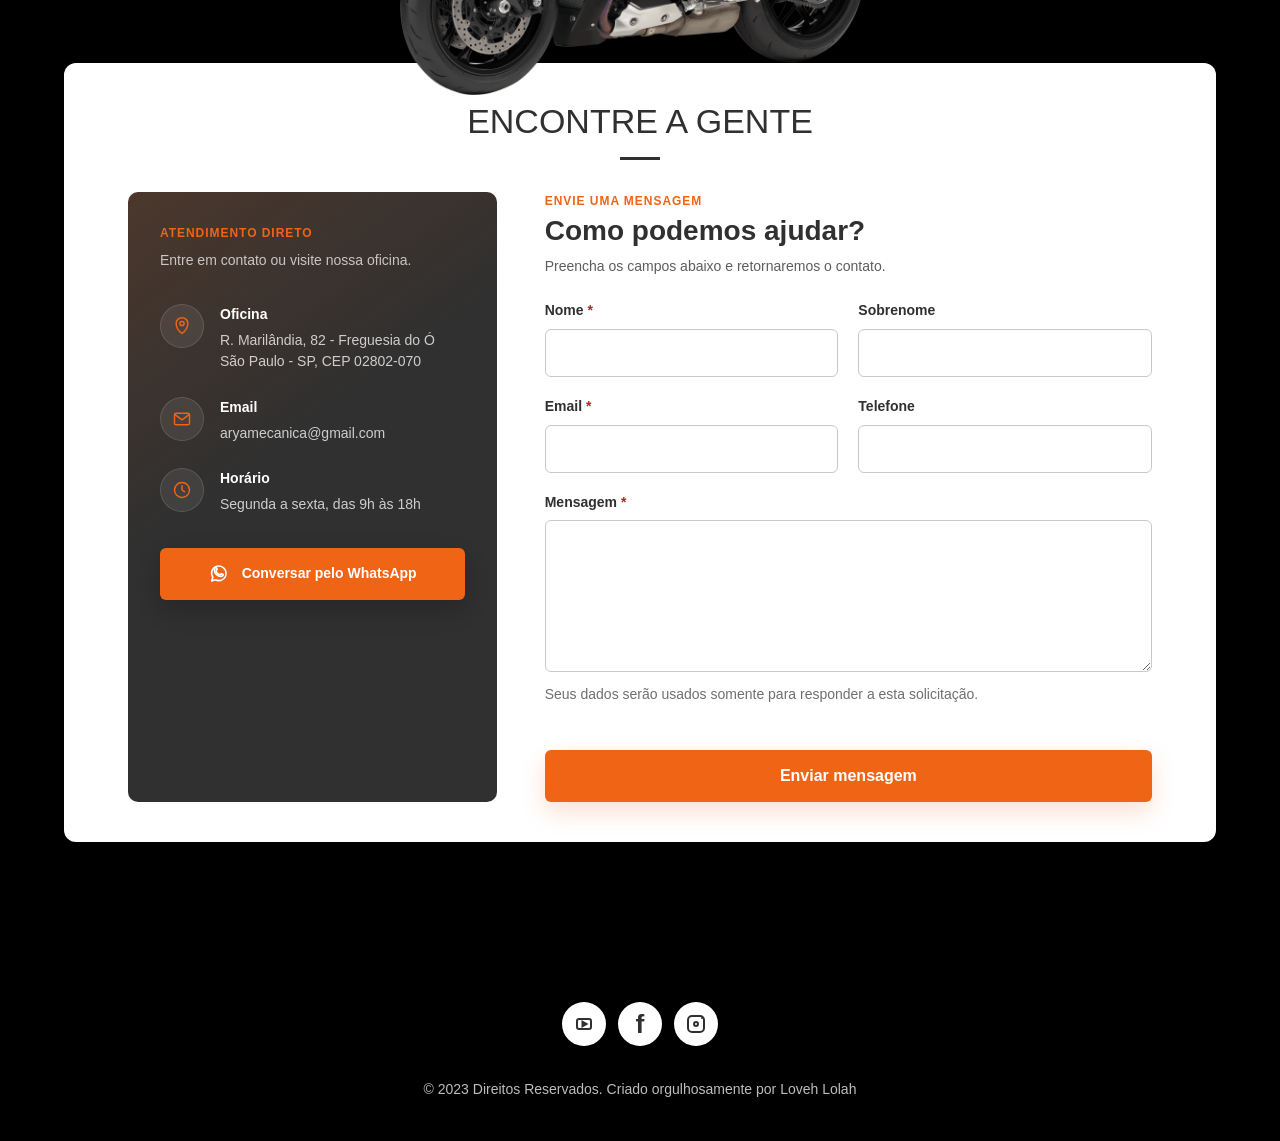
==== commit 70e00d07: "feat(contato): moderniza experiencia responsiva Reorganiza informacoes e campos em layouts mobile-fi" ====
--- a/index.html
+++ b/index.html
@@ -23,7 +23,7 @@
       media="(min-width: 45rem)"
       fetchpriority="high"
     >
-    <link rel="stylesheet" href="style.css?v=1.1.2">
+    <link rel="stylesheet" href="style.css?v=1.2.0">
   </head>
   <body>
     <header class="site-header">
@@ -241,15 +241,6 @@
             </div>
           </article>
 
-          <a
-            class="button button--primary"
-            href="https://wa.me/5511965300212?text=Ol%C3%A1%2C%20gostaria%20de%20marcar%20a%20revis%C3%A3o%20na%20minha%20moto%20com%20voc%C3%AAs%20da%20Ary%C3%A1%20Mec%C3%A2nica."
-            target="_blank"
-            rel="noopener"
-          >
-            Fale conosco pelo WhatsApp
-            <span aria-hidden="true">&rarr;</span>
-          </a>
         </div>
       </section>
 
@@ -272,48 +263,110 @@
             </header>
 
             <div class="contact-grid">
-              <address class="contact-info">
-                <p>
-                  R. Marilândia, 82 - Freguesia<br>
-                  Do Ó, São Paulo - SP,<br>
-                  CEP 02802-070
-                </p>
-                <p>
-                  <a href="mailto:aryamecanica@gmail.com">aryamecanica@gmail.com</a>
-                </p>
-                <p class="contact-info__label">Horário de funcionamento:</p>
-                <p>Seg - Sex: 9:00 - 18:00</p>
+              <address class="contact-info" aria-label="Informações de contato">
+                <div class="contact-info__intro">
+                  <p class="contact-eyebrow">Atendimento direto</p>
+                  <p>Entre em contato ou visite nossa oficina.</p>
+                </div>
+
+                <div class="contact-info__list">
+                  <div class="contact-info__item">
+                    <span class="contact-info__icon" aria-hidden="true">
+                      <svg viewBox="0 0 24 24" focusable="false">
+                        <path d="M12 21s7-5.1 7-12a7 7 0 1 0-14 0c0 6.9 7 12 7 12Z"></path>
+                        <circle cx="12" cy="9" r="2.5"></circle>
+                      </svg>
+                    </span>
+                    <div>
+                      <strong>Oficina</strong>
+                      <p>R. Marilândia, 82 - Freguesia do Ó<br>São Paulo - SP, CEP 02802-070</p>
+                    </div>
+                  </div>
+
+                  <div class="contact-info__item">
+                    <span class="contact-info__icon" aria-hidden="true">
+                      <svg viewBox="0 0 24 24" focusable="false">
+                        <rect x="3" y="5" width="18" height="14" rx="2"></rect>
+                        <path d="m4 7 8 6 8-6"></path>
+                      </svg>
+                    </span>
+                    <div>
+                      <strong>Email</strong>
+                      <a href="mailto:aryamecanica@gmail.com">aryamecanica@gmail.com</a>
+                    </div>
+                  </div>
+
+                  <div class="contact-info__item">
+                    <span class="contact-info__icon" aria-hidden="true">
+                      <svg viewBox="0 0 24 24" focusable="false">
+                        <circle cx="12" cy="12" r="9"></circle>
+                        <path d="M12 7v5l3 2"></path>
+                      </svg>
+                    </span>
+                    <div>
+                      <strong>Horário</strong>
+                      <p>Segunda a sexta, das 9h às 18h</p>
+                    </div>
+                  </div>
+                </div>
+
+                <a
+                  class="contact-whatsapp-button"
+                  href="https://wa.me/5511965300212?text=Ol%C3%A1%2C%20gostaria%20de%20marcar%20a%20revis%C3%A3o%20na%20minha%20moto%20com%20voc%C3%AAs%20da%20Ary%C3%A1%20Mec%C3%A2nica."
+                  target="_blank"
+                  rel="noopener"
+                >
+                  <svg viewBox="0 0 24 24" aria-hidden="true" focusable="false">
+                    <path d="M20 11.6a8 8 0 0 1-11.8 7L4 20l1.4-4.1A8 8 0 1 1 20 11.6Z"></path>
+                    <path d="M9 8.2c.4 2.7 2.1 4.4 4.8 4.8l1.2-1.2 2 .9c-.2 1.5-1.2 2.3-2.7 2.3-3.8 0-7.3-3.5-7.3-7.3C7 6.2 7.8 5.2 9.3 5l.9 2L9 8.2Z"></path>
+                  </svg>
+                  <span>Conversar pelo WhatsApp</span>
+                </a>
               </address>
 
-              <form class="contact-form" action="enviar-contato.php" method="post" accept-charset="UTF-8" autocomplete="on" data-contact-form>
-                <label for="contact-name">
-                  Nome <span class="contact-form__required" aria-hidden="true">*</span>
-                  <input id="contact-name" type="text" name="nome" autocomplete="section-contact given-name" maxlength="80" required>
-                </label>
-                <label for="contact-last-name">
-                  Sobrenome
-                  <input id="contact-last-name" type="text" name="sobrenome" autocomplete="section-contact family-name" maxlength="80">
-                </label>
-                <label for="contact-email">
-                  Email <span class="contact-form__required" aria-hidden="true">*</span>
-                  <input id="contact-email" type="email" name="email" autocomplete="section-contact email" inputmode="email" maxlength="254" spellcheck="false" required>
-                </label>
-                <label for="contact-phone">
-                  Telefone
-                  <input id="contact-phone" type="tel" name="telefone" autocomplete="section-contact tel" inputmode="tel" maxlength="20">
-                </label>
-                <label for="contact-message">
-                  Mensagem <span class="contact-form__required" aria-hidden="true">*</span>
-                  <textarea id="contact-message" name="mensagem" rows="7" minlength="10" maxlength="2000" autocomplete="off" required></textarea>
-                </label>
-                <label class="contact-form__honeypot" for="contact-website" aria-hidden="true">
-                  Não preencha este campo
-                  <input id="contact-website" type="text" name="website" tabindex="-1" autocomplete="off">
-                </label>
-                <p class="contact-form__privacy">Seus dados serão usados somente para responder a esta solicitação.</p>
-                <p class="contact-form__status" role="status" aria-live="polite" data-form-status></p>
-                <button class="button button--submit" type="submit" data-form-submit>Enviar mensagem</button>
-              </form>
+              <div class="contact-form-panel">
+                <div class="contact-form__heading">
+                  <p class="contact-eyebrow">Envie uma mensagem</p>
+                  <h3>Como podemos ajudar?</h3>
+                  <p>Preencha os campos abaixo e retornaremos o contato.</p>
+                </div>
+
+                <form class="contact-form" action="enviar-contato.php" method="post" accept-charset="UTF-8" autocomplete="on" data-contact-form>
+                  <div class="contact-form__row">
+                    <label for="contact-name">
+                      <span class="contact-form__label">Nome <span class="contact-form__required" aria-hidden="true">*</span></span>
+                      <input id="contact-name" type="text" name="nome" autocomplete="section-contact given-name" maxlength="80" required>
+                    </label>
+                    <label for="contact-last-name">
+                      <span class="contact-form__label">Sobrenome</span>
+                      <input id="contact-last-name" type="text" name="sobrenome" autocomplete="section-contact family-name" maxlength="80">
+                    </label>
+                  </div>
+
+                  <div class="contact-form__row">
+                    <label for="contact-email">
+                      <span class="contact-form__label">Email <span class="contact-form__required" aria-hidden="true">*</span></span>
+                      <input id="contact-email" type="email" name="email" autocomplete="section-contact email" inputmode="email" maxlength="254" spellcheck="false" required>
+                    </label>
+                    <label for="contact-phone">
+                      <span class="contact-form__label">Telefone</span>
+                      <input id="contact-phone" type="tel" name="telefone" autocomplete="section-contact tel" inputmode="tel" maxlength="20">
+                    </label>
+                  </div>
+
+                  <label for="contact-message">
+                    <span class="contact-form__label">Mensagem <span class="contact-form__required" aria-hidden="true">*</span></span>
+                    <textarea id="contact-message" name="mensagem" rows="6" minlength="10" maxlength="2000" autocomplete="off" required></textarea>
+                  </label>
+                  <label class="contact-form__honeypot" for="contact-website" aria-hidden="true">
+                    Não preencha este campo
+                    <input id="contact-website" type="text" name="website" tabindex="-1" autocomplete="off">
+                  </label>
+                  <p class="contact-form__privacy">Seus dados serão usados somente para responder a esta solicitação.</p>
+                  <p class="contact-form__status" role="status" aria-live="polite" data-form-status></p>
+                  <button class="button button--submit" type="submit" data-form-submit>Enviar mensagem</button>
+                </form>
+              </div>
             </div>
           </div>
         </div>
@@ -329,15 +382,11 @@
       <p>© 2023 Direitos Reservados. Criado orgulhosamente por Loveh Lolah</p>
     </footer>
 
-    <a
-      class="floating-whatsapp"
-      href="https://wa.me/5511965300212?text=Ol%C3%A1%2C%20gostaria%20de%20marcar%20a%20revis%C3%A3o%20na%20minha%20moto%20com%20voc%C3%AAs%20da%20Ary%C3%A1%20Mec%C3%A2nica."
-      target="_blank"
-      rel="noopener"
-      aria-label="Fale conosco pelo WhatsApp"
-    >
-      <img src="aryamecanica files/pngwing.com (28).png" alt="" width="160" height="160" decoding="async">
-    </a>
+    <button class="scroll-to-top" type="button" aria-label="Voltar ao topo" hidden data-scroll-top>
+      <svg viewBox="0 0 24 24" aria-hidden="true" focusable="false">
+        <path d="m6 14 6-6 6 6"></path>
+      </svg>
+    </button>
 
     <div
       class="image-lightbox"
@@ -367,6 +416,6 @@
       ></button>
     </div>
 
-    <script src="script.js?v=1.1.2"></script>
+    <script src="script.js?v=1.2.0"></script>
   </body>
 </html>
--- a/style.css
+++ b/style.css
@@ -584,23 +584,6 @@
   background: var(--color-accent);
 }
 
-.button--primary {
-  gap: var(--space-4);
-  min-width: min(100%, 30rem);
-  margin: var(--space-20) auto 0;
-  color: var(--color-white);
-  font-size: var(--text-md);
-  letter-spacing: var(--tracking-wide);
-  text-transform: uppercase;
-  background: var(--color-accent);
-  border-radius: var(--radius-pill);
-}
-
-.button--primary:hover,
-.button--primary:focus-visible {
-  background: var(--color-accent-strong);
-}
-
 .button--submit {
   width: 100%;
   color: var(--color-white);
@@ -807,16 +790,34 @@
 }
 
 .media-strip {
+  --video-parallax-offset: 0px;
+
+  position: relative;
   display: none;
   height: 34.75rem;
   overflow: hidden;
-  background: var(--color-black);
+  background: var(--color-black) var(--image-metal) center / cover no-repeat;
+  isolation: isolate;
+}
+
+.media-strip::after {
+  position: absolute;
+  inset: 0;
+  z-index: 1;
+  content: "";
+  pointer-events: none;
+  background: linear-gradient(rgb(0 0 0 / 0.12), rgb(0 0 0 / 0.28));
 }
 
 .media-strip video {
+  position: absolute;
+  top: 50%;
+  left: 0;
   width: 100%;
-  height: 100%;
+  height: calc(100% + 10rem);
   object-fit: cover;
+  transform: translate3d(0, calc(-50% + var(--video-parallax-offset)), 0);
+  will-change: transform;
 }
 
 .metal-section--light {
@@ -832,42 +833,194 @@
   margin: 0 auto -1.5rem;
 }
 
+.contact .section-shell--card {
+  width: min(100% - var(--space-8), 72rem);
+}
+
 .content-card--contact {
-  padding-bottom: var(--space-16);
+  padding: clamp(var(--space-6), 6vw, var(--space-8));
+  border-radius: 0.75rem;
+  box-shadow: 0 1.25rem 3.75rem rgb(0 0 0 / 0.18);
 }
 
 .contact-grid {
   display: grid;
-  gap: var(--space-10);
-  margin-top: var(--space-10);
+  gap: var(--space-8);
+  margin-top: var(--space-8);
 }
 
 .contact-info {
   display: grid;
+  align-content: start;
   gap: var(--space-8);
+  padding: var(--space-6);
+  color: var(--color-white);
+  font-family: var(--font-body);
+  font-size: var(--text-sm);
+  font-style: normal;
+  line-height: 1.55;
+  background:
+    linear-gradient(145deg, rgb(240 100 22 / 0.14), transparent 42%),
+    var(--color-ink);
+  border-radius: 0.625rem;
+}
+
+.contact-eyebrow {
+  color: var(--color-accent);
+  font-size: var(--text-xs);
+  font-weight: 700;
+  letter-spacing: 0.08em;
+  text-transform: uppercase;
+}
+
+.contact-info__intro h3,
+.contact-form__heading h3 {
+  margin-top: var(--space-1);
+  color: inherit;
+  font-family: var(--font-base);
+  font-size: clamp(1.5rem, 7vw, var(--text-xl));
+  line-height: 1.15;
+}
+
+.contact-info__intro > p:last-child,
+.contact-form__heading > p:last-child {
+  margin-top: var(--space-2);
+}
+
+.contact-info__intro > p:last-child {
+  color: rgb(255 255 255 / 0.72);
+}
+
+.contact-info__list {
+  display: grid;
+  gap: var(--space-6);
+}
+
+.contact-info__item {
+  display: grid;
+  grid-template-columns: 2.75rem minmax(0, 1fr);
+  align-items: start;
+  gap: var(--space-4);
+}
+
+.contact-info__item strong,
+.contact-info__item a {
+  display: block;
+}
+
+.contact-info__item strong {
+  margin-bottom: var(--space-1);
+  color: var(--color-white);
+  font-size: var(--text-sm);
+}
+
+.contact-info__item p,
+.contact-info__item a {
+  color: rgb(255 255 255 / 0.76);
+  overflow-wrap: anywhere;
+}
+
+.contact-info__item a:hover,
+.contact-info__item a:focus-visible {
+  color: var(--color-white);
+}
+
+.contact-info__icon {
+  display: grid;
+  width: 2.75rem;
+  aspect-ratio: 1;
+  place-items: center;
+  color: var(--color-accent);
+  background: rgb(255 255 255 / 0.08);
+  border: 1px solid rgb(255 255 255 / 0.12);
+  border-radius: 50%;
+}
+
+.contact-info__icon svg {
+  width: 1.25rem;
+  height: 1.25rem;
+  fill: none;
+  stroke: currentColor;
+  stroke-linecap: round;
+  stroke-linejoin: round;
+  stroke-width: 1.75;
+}
+
+.contact-whatsapp-button {
+  display: inline-flex;
+  align-items: center;
+  justify-content: center;
+  gap: var(--space-3);
+  width: 100%;
+  min-height: 3.25rem;
+  padding: 0.75rem var(--space-4);
+  color: var(--color-white);
+  font-size: var(--text-sm);
+  font-weight: 700;
+  line-height: 1.2;
+  text-align: center;
+  background: var(--color-accent);
+  border-radius: 0.375rem;
+  box-shadow: 0 0.625rem 1.5rem rgb(0 0 0 / 0.2);
+  transition:
+    background var(--duration-fast) var(--ease-base),
+    transform var(--duration-fast) var(--ease-base);
+}
+
+.contact-whatsapp-button svg {
+  width: 1.35rem;
+  height: 1.35rem;
+  flex: 0 0 auto;
+  fill: none;
+  stroke: currentColor;
+  stroke-linecap: round;
+  stroke-linejoin: round;
+  stroke-width: 1.75;
+}
+
+.contact-whatsapp-button:hover,
+.contact-whatsapp-button:focus-visible {
+  color: var(--color-white);
+  background: var(--color-accent-strong);
+  transform: translateY(-0.125rem);
+}
+
+.contact-form-panel {
+  min-width: 0;
+}
+
+.contact-form__heading {
+  color: var(--color-ink);
+}
+
+.contact-form__heading > p:last-child {
   color: var(--color-text);
-  font-family: var(--font-base);
-  font-size: var(--text-lg);
-  line-height: 1.25;
-}
-
-.contact-info__label {
-  margin-top: var(--space-8);
-  text-transform: uppercase;
+  font-size: var(--text-sm);
 }
 
 .contact-form {
   display: grid;
-  gap: var(--space-4);
+  gap: var(--space-5);
+  margin-top: var(--space-6);
   color: var(--color-text);
-  font-family: var(--font-base);
-  font-size: var(--text-lg);
-  line-height: 1.2;
+  font-family: var(--font-body);
+  font-size: var(--text-sm);
+  line-height: 1.4;
+}
+
+.contact-form__row {
+  display: grid;
+  gap: var(--space-5);
 }
 
 .contact-form label {
   display: grid;
   gap: var(--space-2);
+}
+
+.contact-form__label {
+  color: var(--color-ink);
+  font-weight: 650;
 }
 
 .contact-form__required {
@@ -877,13 +1030,21 @@
 .contact-form input,
 .contact-form textarea {
   width: 100%;
-  padding: 0.625rem 0.75rem;
+  padding: 0.8rem 0.875rem;
+  color: var(--color-ink);
+  font: inherit;
   background: var(--color-white);
-  border: var(--border-field);
-  border-radius: 0.125rem;
+  border: 1px solid #c8c8c8;
+  border-radius: 0.375rem;
   transition:
     border-color var(--duration-fast) var(--ease-base),
-    box-shadow var(--duration-fast) var(--ease-base);
+    box-shadow var(--duration-fast) var(--ease-base),
+    background var(--duration-fast) var(--ease-base);
+}
+
+.contact-form input:hover,
+.contact-form textarea:hover {
+  border-color: var(--color-muted);
 }
 
 .contact-form input:focus,
@@ -894,11 +1055,11 @@
 }
 
 .contact-form input {
-  height: 2.75rem;
+  min-height: 3rem;
 }
 
 .contact-form textarea {
-  min-height: 10.75rem;
+  min-height: 9.5rem;
   resize: vertical;
 }
 
@@ -917,11 +1078,13 @@
 }
 
 .contact-form__privacy {
-  color: var(--color-text);
+  margin-top: calc(var(--space-2) * -1);
+  color: #6f6f6f;
 }
 
 .contact-form__status {
   min-height: 1.5em;
+  margin-block: calc(var(--space-2) * -1);
   font-weight: 600;
 }
 
@@ -936,6 +1099,21 @@
 .contact-form [type="submit"]:disabled {
   cursor: wait;
   opacity: 0.65;
+}
+
+.contact-form .button--submit {
+  min-height: 3.25rem;
+  font-family: var(--font-body);
+  font-size: var(--text-md);
+  font-weight: 700;
+  background: var(--color-accent);
+  border-radius: 0.375rem;
+  box-shadow: 0 0.625rem 1.5rem rgb(240 100 22 / 0.2);
+}
+
+.contact-form .button--submit:hover,
+.contact-form .button--submit:focus-visible {
+  background: var(--color-accent-strong);
 }
 
 .site-footer {
@@ -952,18 +1130,41 @@
   font-size: var(--text-sm);
 }
 
-.floating-whatsapp {
+.scroll-to-top {
   position: fixed;
   right: var(--space-4);
   bottom: var(--space-4);
   z-index: var(--z-floating);
-  width: 3rem;
+  display: grid;
+  width: 3.25rem;
   aspect-ratio: 1;
-  transition: transform var(--duration-fast) var(--ease-base);
-}
-
-.floating-whatsapp:hover,
-.floating-whatsapp:focus-visible {
+  place-items: center;
+  color: var(--color-white);
+  cursor: pointer;
+  background: var(--color-ink);
+  border: 0.125rem solid var(--color-white);
+  border-radius: 50%;
+  box-shadow: 0 0.5rem 1.5rem rgb(0 0 0 / 0.3);
+  transition:
+    color var(--duration-fast) var(--ease-base),
+    background var(--duration-fast) var(--ease-base),
+    transform var(--duration-fast) var(--ease-base);
+}
+
+.scroll-to-top svg {
+  width: 1.5rem;
+  height: 1.5rem;
+  fill: none;
+  stroke: currentColor;
+  stroke-linecap: round;
+  stroke-linejoin: round;
+  stroke-width: 2.25;
+}
+
+.scroll-to-top:hover,
+.scroll-to-top:focus-visible {
+  color: var(--color-white);
+  background: var(--color-accent-strong);
   transform: scale(1.06);
 }
 
@@ -1068,6 +1269,10 @@
     padding: var(--content-card-padding) 6.375rem;
   }
 
+  .content-card--contact {
+    padding: var(--space-10);
+  }
+
   .rich-text {
     font-size: var(--text-md);
   }
@@ -1086,13 +1291,12 @@
     padding-top: var(--space-20);
   }
 
-  .contact-grid {
-    grid-template-columns: 1fr 1.12fr;
-    gap: var(--space-20);
-  }
-
-  .floating-whatsapp {
-    width: 4.25rem;
+  .contact-form__row {
+    grid-template-columns: repeat(2, minmax(0, 1fr));
+  }
+
+  .scroll-to-top {
+    width: 3.75rem;
     right: var(--space-6);
     bottom: var(--space-6);
   }
@@ -1102,6 +1306,17 @@
   .work-gallery {
     grid-template-columns: repeat(3, 1fr);
   }
+
+  .contact-grid {
+    grid-template-columns: minmax(17rem, 0.85fr) minmax(0, 1.4fr);
+    align-items: start;
+    gap: var(--space-12);
+  }
+
+  .contact-info {
+    min-height: 100%;
+    padding: var(--space-8);
+  }
 }
 
 @media (min-width: 75rem) {
@@ -1114,7 +1329,7 @@
   }
 
   .content-card--contact {
-    padding-inline: 5rem;
+    padding-inline: var(--space-16);
   }
 }
 
@@ -1122,6 +1337,13 @@
   .section-dark,
   .metal-section {
     background-attachment: scroll;
+  }
+}
+
+@media (prefers-reduced-motion: reduce) {
+  .media-strip video {
+    transform: translate3d(0, -50%, 0);
+    will-change: auto;
   }
 }
 
@@ -1240,14 +1462,6 @@
     font-size: var(--text-sm);
   }
 
-  .button--primary {
-    min-height: 2.25rem;
-    margin-top: var(--space-8);
-    padding: 0.625rem var(--space-5);
-    font-size: var(--text-xs);
-    letter-spacing: var(--tracking-nav);
-  }
-
   .work .section-shell {
     width: min(100% - var(--space-8), 28rem);
   }
@@ -1269,10 +1483,10 @@
     font-size: var(--text-md);
   }
 
-  .floating-whatsapp {
+  .scroll-to-top {
     right: var(--space-4);
     bottom: 0.625rem;
-    width: clamp(3.75rem, 15vw, 4.25rem);
+    width: clamp(3.25rem, 14vw, 3.75rem);
   }
 }
 
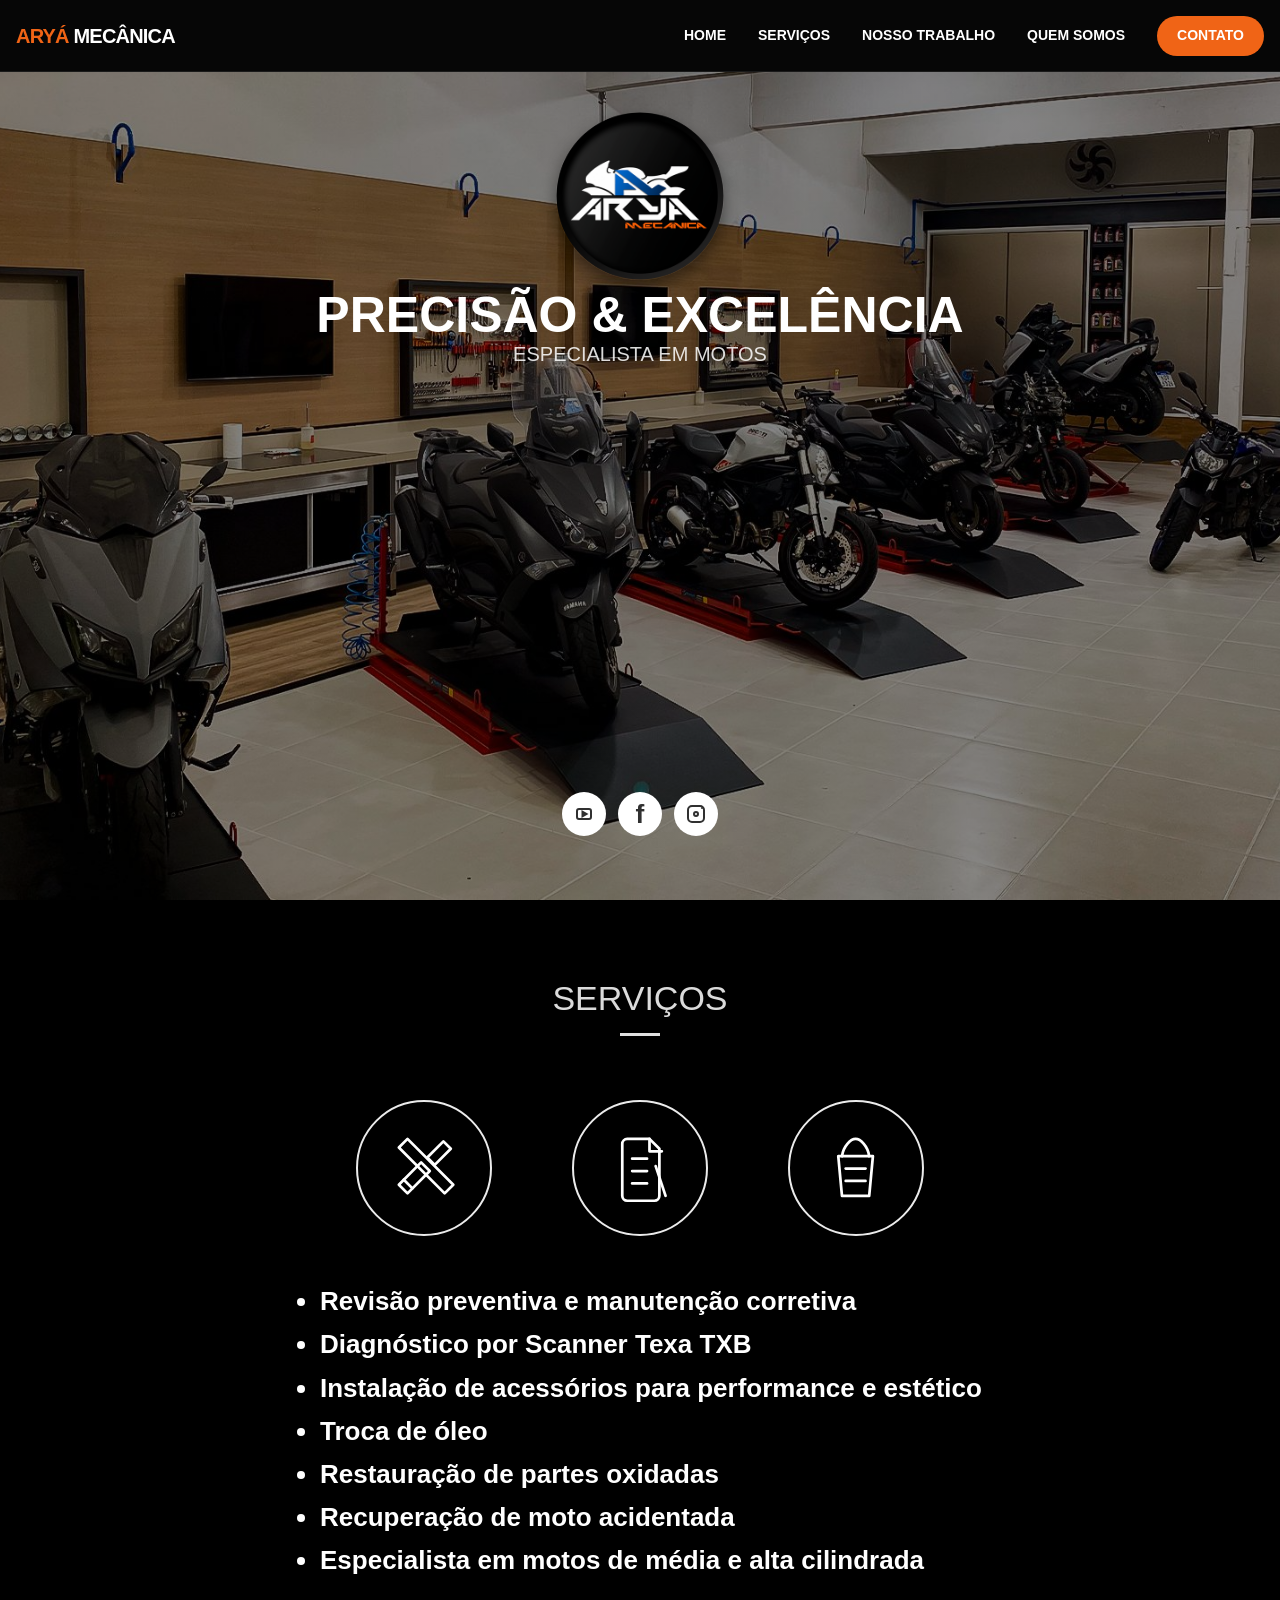
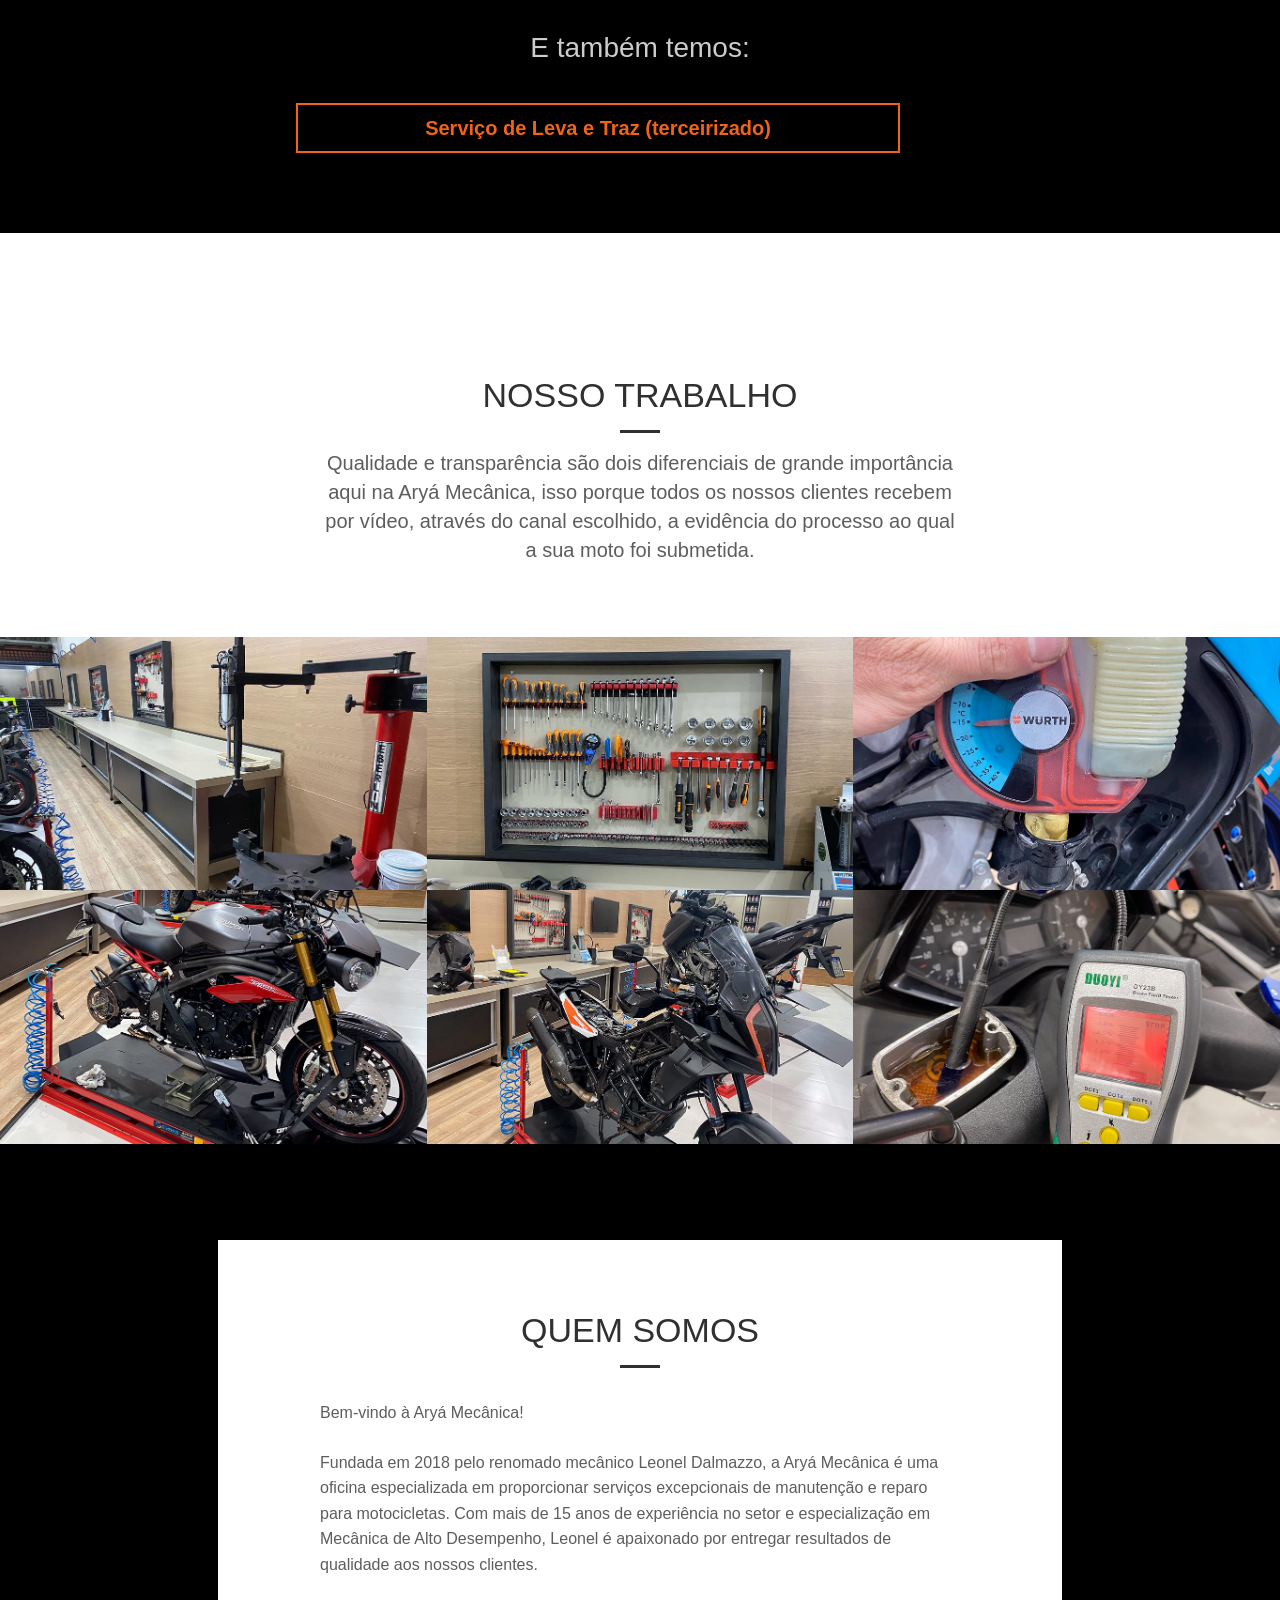
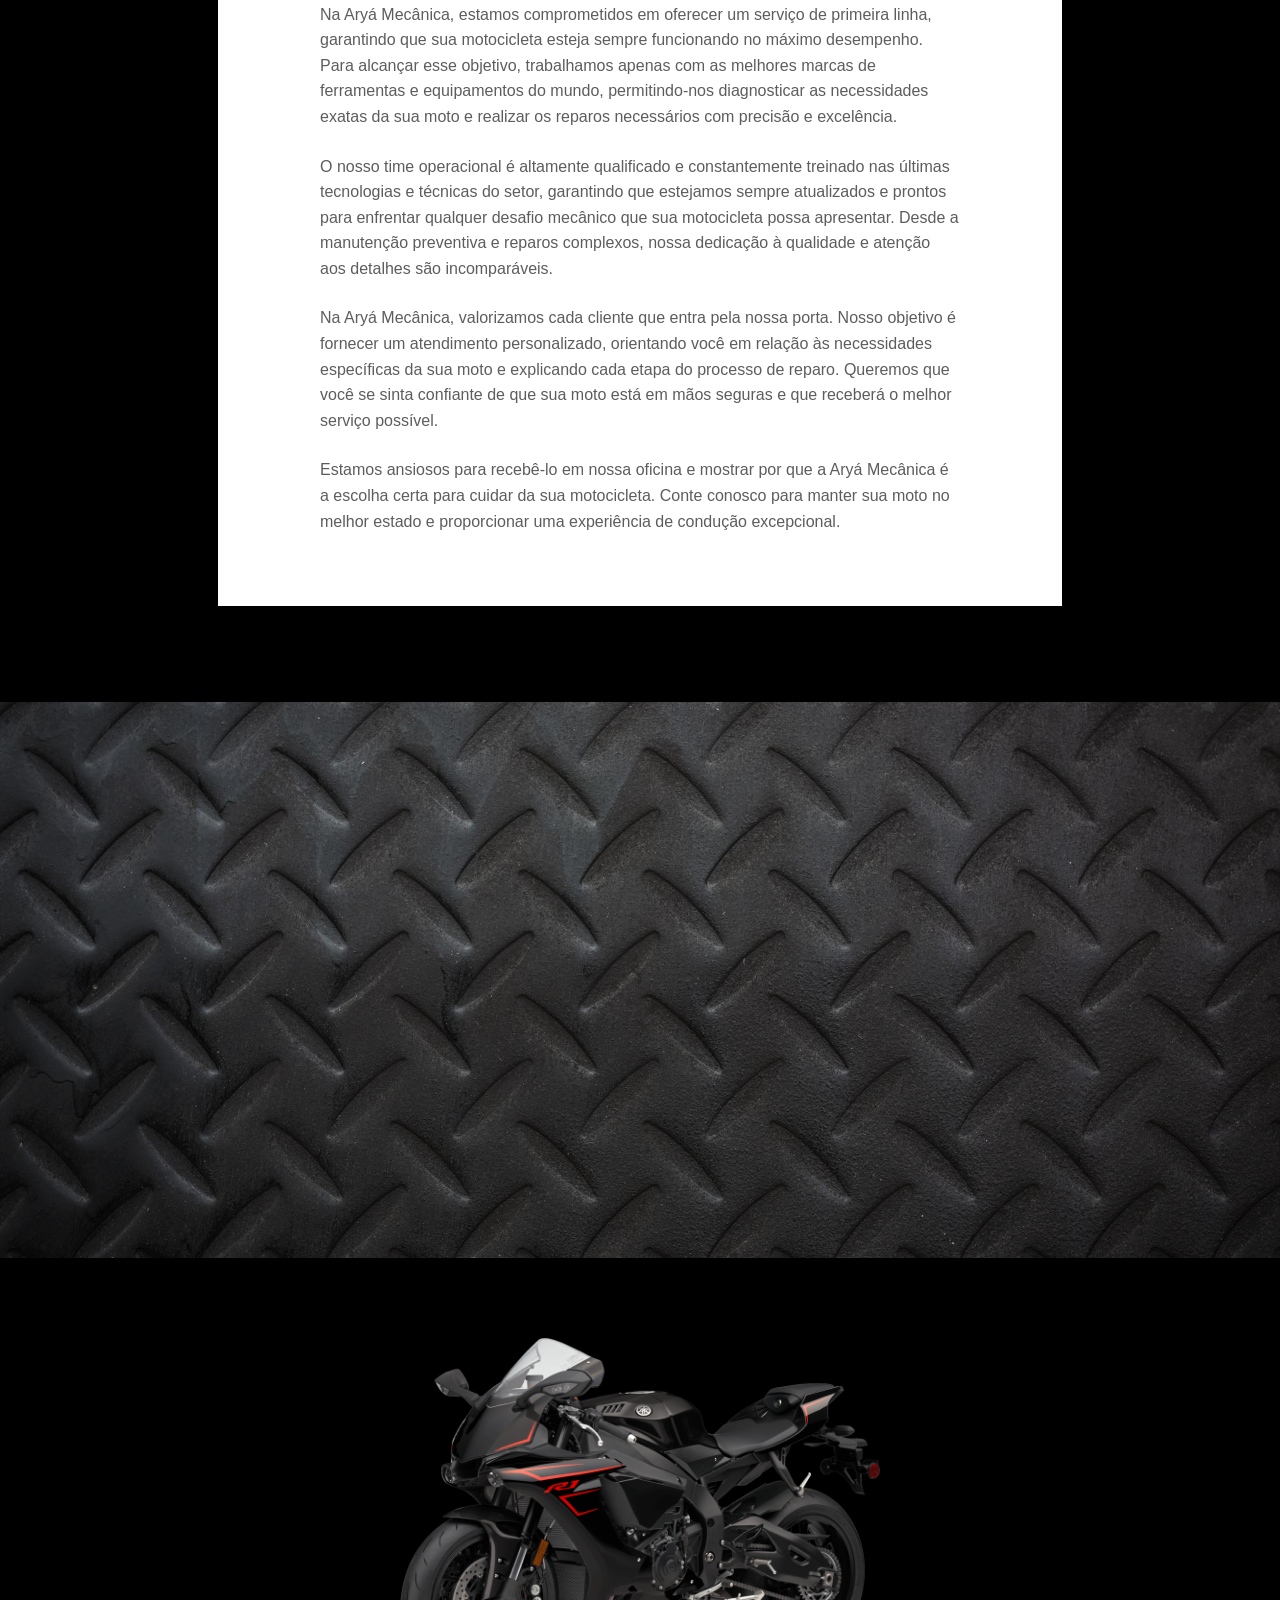
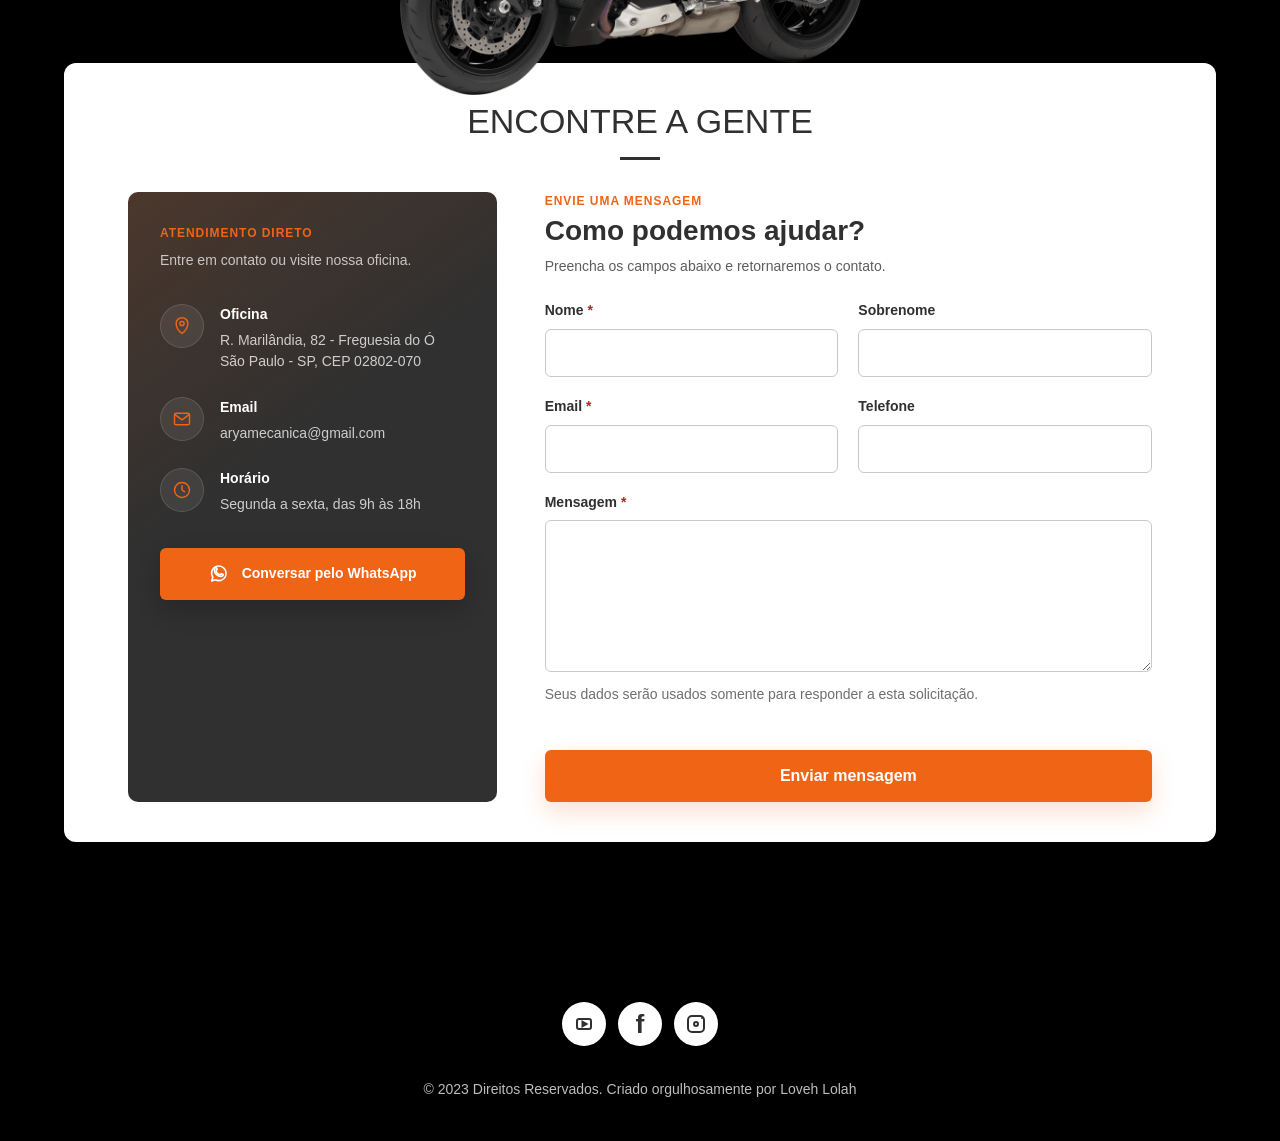
==== commit 1a477c2b: "feat(navegacao): moderniza cabecalho e menu responsivo Adiciona a marca e o destaque de contato no c" ====
--- a/index.html
+++ b/index.html
@@ -28,6 +28,10 @@
   <body>
     <header class="site-header">
       <nav class="site-nav" aria-label="Navegação principal">
+        <a class="site-nav__brand" href="#home" aria-label="Aryá Mecânica — página inicial">
+          <span>Aryá</span> Mecânica
+        </a>
+
         <button
           class="menu-toggle"
           type="button"
@@ -46,19 +50,12 @@
           <li><a href="#servicos">Serviços</a></li>
           <li><a href="#trabalho">Nosso trabalho</a></li>
           <li><a href="#quem-somos">Quem somos</a></li>
-          <li><a href="#contato">Contato</a></li>
+          <li><a class="site-nav__contact" href="#contato">Contato</a></li>
         </ul>
       </nav>
     </header>
 
     <div class="mobile-menu" id="mobile-menu" hidden data-mobile-menu>
-      <button
-        class="mobile-menu__close"
-        type="button"
-        aria-label="Fechar menu"
-        data-menu-close
-      ></button>
-
       <nav class="mobile-menu__nav" aria-label="Navegação mobile">
         <ul>
           <li><a href="#home">Home</a></li>
@@ -70,9 +67,9 @@
       </nav>
 
       <div class="social-list social-list--menu" aria-label="Redes sociais">
-        <a class="social-link social-link--youtube" href="#contato" aria-label="Ir para contato"></a>
-        <a class="social-link social-link--facebook" href="#contato" aria-label="Ir para contato"></a>
-        <a class="social-link social-link--instagram" href="#contato" aria-label="Ir para contato"></a>
+        <a class="social-link social-link--youtube" href="https://www.youtube.com/@aryamecanicaexcelenciaemme1202" target="_blank" rel="noopener noreferrer" aria-label="Abrir canal da Aryá Mecânica no YouTube"></a>
+        <a class="social-link social-link--facebook" href="https://www.facebook.com/aryamecanica/" target="_blank" rel="noopener noreferrer" aria-label="Abrir página da Aryá Mecânica no Facebook"></a>
+        <a class="social-link social-link--instagram" href="https://www.instagram.com/arya_mecanica/" target="_blank" rel="noopener noreferrer" aria-label="Abrir perfil da Aryá Mecânica no Instagram"></a>
       </div>
     </div>
 
@@ -93,9 +90,9 @@
         </div>
 
         <div class="social-list social-list--hero" aria-label="Redes sociais">
-          <a class="social-link social-link--youtube" href="#contato" aria-label="Ir para contato"></a>
-          <a class="social-link social-link--facebook" href="#contato" aria-label="Ir para contato"></a>
-          <a class="social-link social-link--instagram" href="#contato" aria-label="Ir para contato"></a>
+          <a class="social-link social-link--youtube" href="https://www.youtube.com/@aryamecanicaexcelenciaemme1202" target="_blank" rel="noopener noreferrer" aria-label="Abrir canal da Aryá Mecânica no YouTube"></a>
+          <a class="social-link social-link--facebook" href="https://www.facebook.com/aryamecanica/" target="_blank" rel="noopener noreferrer" aria-label="Abrir página da Aryá Mecânica no Facebook"></a>
+          <a class="social-link social-link--instagram" href="https://www.instagram.com/arya_mecanica/" target="_blank" rel="noopener noreferrer" aria-label="Abrir perfil da Aryá Mecânica no Instagram"></a>
         </div>
       </section>
 
@@ -375,9 +372,9 @@
 
     <footer class="site-footer">
       <div class="social-list social-list--footer" aria-label="Redes sociais">
-        <a class="social-link social-link--youtube" href="#contato" aria-label="Ir para contato"></a>
-        <a class="social-link social-link--facebook" href="#contato" aria-label="Ir para contato"></a>
-        <a class="social-link social-link--instagram" href="#contato" aria-label="Ir para contato"></a>
+        <a class="social-link social-link--youtube" href="https://www.youtube.com/@aryamecanicaexcelenciaemme1202" target="_blank" rel="noopener noreferrer" aria-label="Abrir canal da Aryá Mecânica no YouTube"></a>
+        <a class="social-link social-link--facebook" href="https://www.facebook.com/aryamecanica/" target="_blank" rel="noopener noreferrer" aria-label="Abrir página da Aryá Mecânica no Facebook"></a>
+        <a class="social-link social-link--instagram" href="https://www.instagram.com/arya_mecanica/" target="_blank" rel="noopener noreferrer" aria-label="Abrir perfil da Aryá Mecânica no Instagram"></a>
       </div>
       <p>© 2023 Direitos Reservados. Criado orgulhosamente por Loveh Lolah</p>
     </footer>
--- a/style.css
+++ b/style.css
@@ -42,7 +42,7 @@
   --space-20: 5rem;
   --space-24: 6rem;
 
-  --header-height: 4.25rem;
+  --header-height: 4.5rem;
   --container: 85rem;
   --container-narrow: 43rem;
   --card-width: 52.75rem;
@@ -147,6 +147,10 @@
   scroll-margin-top: var(--header-height);
 }
 
+main {
+  padding-top: var(--header-height);
+}
+
 .site-header {
   position: fixed;
   top: 0;
@@ -154,15 +158,47 @@
   left: 0;
   z-index: var(--z-header);
   height: var(--header-height);
-  background: var(--color-black);
+  background: rgb(7 7 7 / 0.92);
+  border-bottom: 0.0625rem solid rgb(255 255 255 / 0.08);
+  backdrop-filter: blur(1rem);
+  transition:
+    background var(--duration-base) var(--ease-base),
+    box-shadow var(--duration-base) var(--ease-base);
+}
+
+.site-header.is-scrolled,
+body.is-menu-open .site-header {
+  background: rgb(7 7 7 / 0.98);
+  box-shadow: 0 0.75rem 2rem rgb(0 0 0 / 0.24);
 }
 
 .site-nav {
   display: flex;
   align-items: center;
-  justify-content: center;
+  justify-content: space-between;
+  width: min(100% - var(--space-8), var(--container));
   height: 100%;
-  padding-inline: var(--space-5);
+  margin-inline: auto;
+}
+
+.site-nav__brand {
+  color: var(--color-white);
+  font-family: var(--font-base);
+  font-size: 1.25rem;
+  font-weight: 800;
+  letter-spacing: -0.04em;
+  line-height: 1;
+  text-transform: uppercase;
+}
+
+.site-nav__brand span {
+  color: var(--color-accent);
+}
+
+.site-nav__brand:focus-visible,
+.menu-toggle:focus-visible {
+  outline: 0.125rem solid var(--color-accent);
+  outline-offset: 0.25rem;
 }
 
 .site-nav__links {
@@ -170,6 +206,10 @@
 }
 
 .site-nav__links a {
+  position: relative;
+  display: inline-flex;
+  align-items: center;
+  min-height: 2.75rem;
   color: var(--color-white);
   font-family: var(--font-base);
   font-size: var(--text-sm);
@@ -178,7 +218,21 @@
   text-transform: uppercase;
   transition:
     color var(--duration-fast) var(--ease-base),
-    opacity var(--duration-fast) var(--ease-base);
+    transform var(--duration-fast) var(--ease-base);
+}
+
+.site-nav__links a:not(.site-nav__contact)::after {
+  position: absolute;
+  right: 0;
+  bottom: 0.25rem;
+  left: 0;
+  height: 0.125rem;
+  content: "";
+  background: var(--color-accent);
+  border-radius: var(--radius-pill);
+  transform: scaleX(0);
+  transform-origin: right;
+  transition: transform var(--duration-base) var(--ease-base);
 }
 
 .site-nav__links a:hover,
@@ -186,38 +240,110 @@
   color: var(--color-accent);
 }
 
+.site-nav__links a:not(.site-nav__contact):hover::after,
+.site-nav__links a:not(.site-nav__contact):focus-visible::after {
+  transform: scaleX(1);
+  transform-origin: left;
+}
+
+.site-nav__links .site-nav__contact {
+  min-height: 2.5rem;
+  padding-inline: var(--space-5);
+  color: var(--color-white);
+  background: var(--color-accent);
+  border-radius: var(--radius-pill);
+}
+
+.site-nav__links .site-nav__contact:hover,
+.site-nav__links .site-nav__contact:focus-visible {
+  color: var(--color-white);
+  background: var(--color-accent-strong);
+  transform: translateY(-0.125rem);
+}
+
 .menu-toggle {
   position: relative;
-  display: grid;
-  gap: 0.1875rem;
+  display: block;
+  width: 3rem;
+  height: 3rem;
+  flex: 0 0 auto;
+  color: var(--color-white);
+  background: rgb(255 255 255 / 0.07);
+  border: 0.0625rem solid rgb(255 255 255 / 0.16);
+  border-radius: 50%;
+  transition:
+    background var(--duration-fast) var(--ease-base),
+    border-color var(--duration-fast) var(--ease-base),
+    transform var(--duration-base) var(--ease-base);
+}
+
+.menu-toggle span {
+  position: absolute;
+  top: 50%;
+  left: 50%;
   width: 1.375rem;
-  height: 1.375rem;
-  place-content: center;
-  background: rgb(0 0 0 / 0.72);
-}
-
-.menu-toggle span {
-  width: 0.75rem;
   height: 0.125rem;
-  background: var(--color-muted);
+  background: currentColor;
+  border-radius: var(--radius-pill);
+  transition:
+    opacity var(--duration-fast) var(--ease-base),
+    transform var(--duration-base) var(--ease-base);
+}
+
+.menu-toggle span:nth-child(1) {
+  transform: translate(-50%, -0.4375rem);
+}
+
+.menu-toggle span:nth-child(2) {
+  transform: translate(-50%, -50%);
+}
+
+.menu-toggle span:nth-child(3) {
+  transform: translate(-50%, 0.3125rem);
+}
+
+.menu-toggle[aria-expanded="true"] {
+  background: var(--color-accent);
+  border-color: var(--color-accent);
+  transform: rotate(90deg);
+}
+
+.menu-toggle[aria-expanded="true"] span:nth-child(1) {
+  transform: translate(-50%, -50%) rotate(45deg);
+}
+
+.menu-toggle[aria-expanded="true"] span:nth-child(2) {
+  opacity: 0;
+  transform: translate(-50%, -50%) scaleX(0);
+}
+
+.menu-toggle[aria-expanded="true"] span:nth-child(3) {
+  transform: translate(-50%, -50%) rotate(-45deg);
+}
+
+.menu-toggle:hover {
+  background: rgb(240 100 22 / 0.16);
+  border-color: var(--color-accent);
 }
 
 .mobile-menu {
   position: fixed;
-  inset: 0;
-  z-index: var(--z-menu);
+  inset: var(--header-height) 0 0;
+  z-index: calc(var(--z-header) - 1);
   display: flex;
   flex-direction: column;
-  align-items: center;
-  height: 100vh;
-  height: 100dvh;
+  height: calc(100vh - var(--header-height));
+  height: calc(100dvh - var(--header-height));
+  justify-content: space-between;
   overflow-y: auto;
   overscroll-behavior: contain;
-  padding: clamp(3rem, 8vh, 4rem) var(--space-6);
-  color: var(--color-white);
-  background: var(--color-menu);
+  padding: clamp(3rem, 10vh, 5rem) var(--space-6) var(--space-10);
+  color: var(--color-white);
+  background:
+    radial-gradient(circle at 100% 0%, rgb(240 100 22 / 0.18), transparent 22rem),
+    rgb(11 11 11 / 0.99);
   opacity: 0;
-  transform: translateY(-1rem);
+  transform: translateX(1.5rem);
   transition:
     opacity var(--duration-base) var(--ease-base),
     transform var(--duration-base) var(--ease-base);
@@ -225,65 +351,37 @@
 
 .mobile-menu.is-open {
   opacity: 1;
-  transform: translateY(0);
-}
-
-.mobile-menu__close {
-  position: absolute;
-  top: clamp(1.75rem, 6vh, 3rem);
-  right: clamp(2rem, 12%, 7rem);
-  width: 2.375rem;
-  height: 2.375rem;
-}
-
-.mobile-menu__close::before,
-.mobile-menu__close::after {
-  position: absolute;
-  top: 50%;
-  left: 50%;
-  width: 3.25rem;
-  height: 0.25rem;
-  content: "";
-  background: var(--color-white);
-  border-radius: var(--radius-pill);
-}
-
-.mobile-menu__close::before {
-  transform: translate(-50%, -50%) rotate(45deg);
-}
-
-.mobile-menu__close::after {
-  transform: translate(-50%, -50%) rotate(-45deg);
-}
-
-.mobile-menu__close:focus-visible {
-  outline: none;
-}
-
-.mobile-menu__close:focus-visible::before,
-.mobile-menu__close:focus-visible::after {
-  box-shadow: 0 0 0.625rem rgb(255 255 255 / 0.55);
+  transform: translateX(0);
 }
 
 .mobile-menu__nav ul {
   display: grid;
-  gap: clamp(1.75rem, 5vh, 2.5rem);
-  text-align: center;
+  gap: var(--space-3);
 }
 
 .mobile-menu__nav a {
-  display: inline-block;
+  display: flex;
+  align-items: center;
+  min-height: 3.5rem;
+  padding-inline: var(--space-4);
   color: var(--color-white);
   font-family: var(--font-base);
-  font-size: clamp(1.55rem, 7vw, 2rem);
-  font-weight: 300;
+  font-size: clamp(1.35rem, 6vw, 1.75rem);
+  font-weight: 700;
   line-height: var(--leading-tight);
   letter-spacing: var(--tracking-nav);
   text-transform: uppercase;
-}
-
-.mobile-menu__nav li:first-child a {
-  color: var(--color-mobile-active);
+  border-bottom: 0.0625rem solid rgb(255 255 255 / 0.1);
+  transition:
+    color var(--duration-fast) var(--ease-base),
+    padding var(--duration-fast) var(--ease-base);
+}
+
+.mobile-menu__nav a:hover,
+.mobile-menu__nav a:focus-visible {
+  padding-left: var(--space-6);
+  color: var(--color-accent);
+  outline: none;
 }
 
 .section-shell {
@@ -1187,7 +1285,7 @@
     display: flex;
     align-items: center;
     justify-content: center;
-    gap: clamp(2.5rem, 7vw, 5rem);
+    gap: clamp(0.75rem, 2.5vw, 2.5rem);
   }
 
   .menu-toggle {
@@ -1341,6 +1439,16 @@
 }
 
 @media (prefers-reduced-motion: reduce) {
+  .site-header,
+  .site-nav__links a,
+  .site-nav__links a::after,
+  .menu-toggle,
+  .menu-toggle span,
+  .mobile-menu,
+  .mobile-menu__nav a {
+    transition-duration: 0.01ms;
+  }
+
   .media-strip video {
     transform: translate3d(0, -50%, 0);
     will-change: auto;
@@ -1348,41 +1456,6 @@
 }
 
 @media (max-width: 44.9375rem) {
-  :root {
-    --header-height: clamp(6.75rem, 27.8vw, 7.5rem);
-  }
-
-  main {
-    padding-top: var(--header-height);
-  }
-
-  .site-header {
-    position: fixed;
-    right: 0;
-    left: 0;
-    background: var(--color-black);
-  }
-
-  .site-nav {
-    align-items: flex-start;
-    justify-content: flex-end;
-    padding: clamp(1.5rem, 6.5vw, 1.8rem) clamp(1.75rem, 6.5vw, 1.95rem) 0;
-  }
-
-  .menu-toggle {
-    gap: 0.42rem;
-    width: clamp(4rem, 15.8vw, 4.25rem);
-    height: clamp(4rem, 15.8vw, 4.25rem);
-    background: var(--color-ink);
-  }
-
-  .menu-toggle span {
-    width: clamp(1.7rem, 7vw, 2rem);
-    height: 0.1875rem;
-    background: rgb(255 255 255 / 0.88);
-    border-radius: var(--radius-pill);
-  }
-
   .hero {
     min-height: clamp(26.5rem, 75svh, 37.5rem);
     margin-bottom: clamp(3rem, 9.4svh, 4.75rem);
@@ -1499,10 +1572,6 @@
     padding-inline: var(--space-4);
   }
 
-  .mobile-menu__close {
-    right: var(--space-6);
-  }
-
   .service-list {
     font-size: 0.6875rem;
   }
@@ -1514,11 +1583,7 @@
 
 @media (max-height: 40rem) and (max-width: 44.9375rem) {
   .mobile-menu {
-    padding-block: var(--space-8);
-  }
-
-  .mobile-menu__nav ul {
-    gap: var(--space-6);
+    padding-block: var(--space-6);
   }
 
   .social-list--menu {
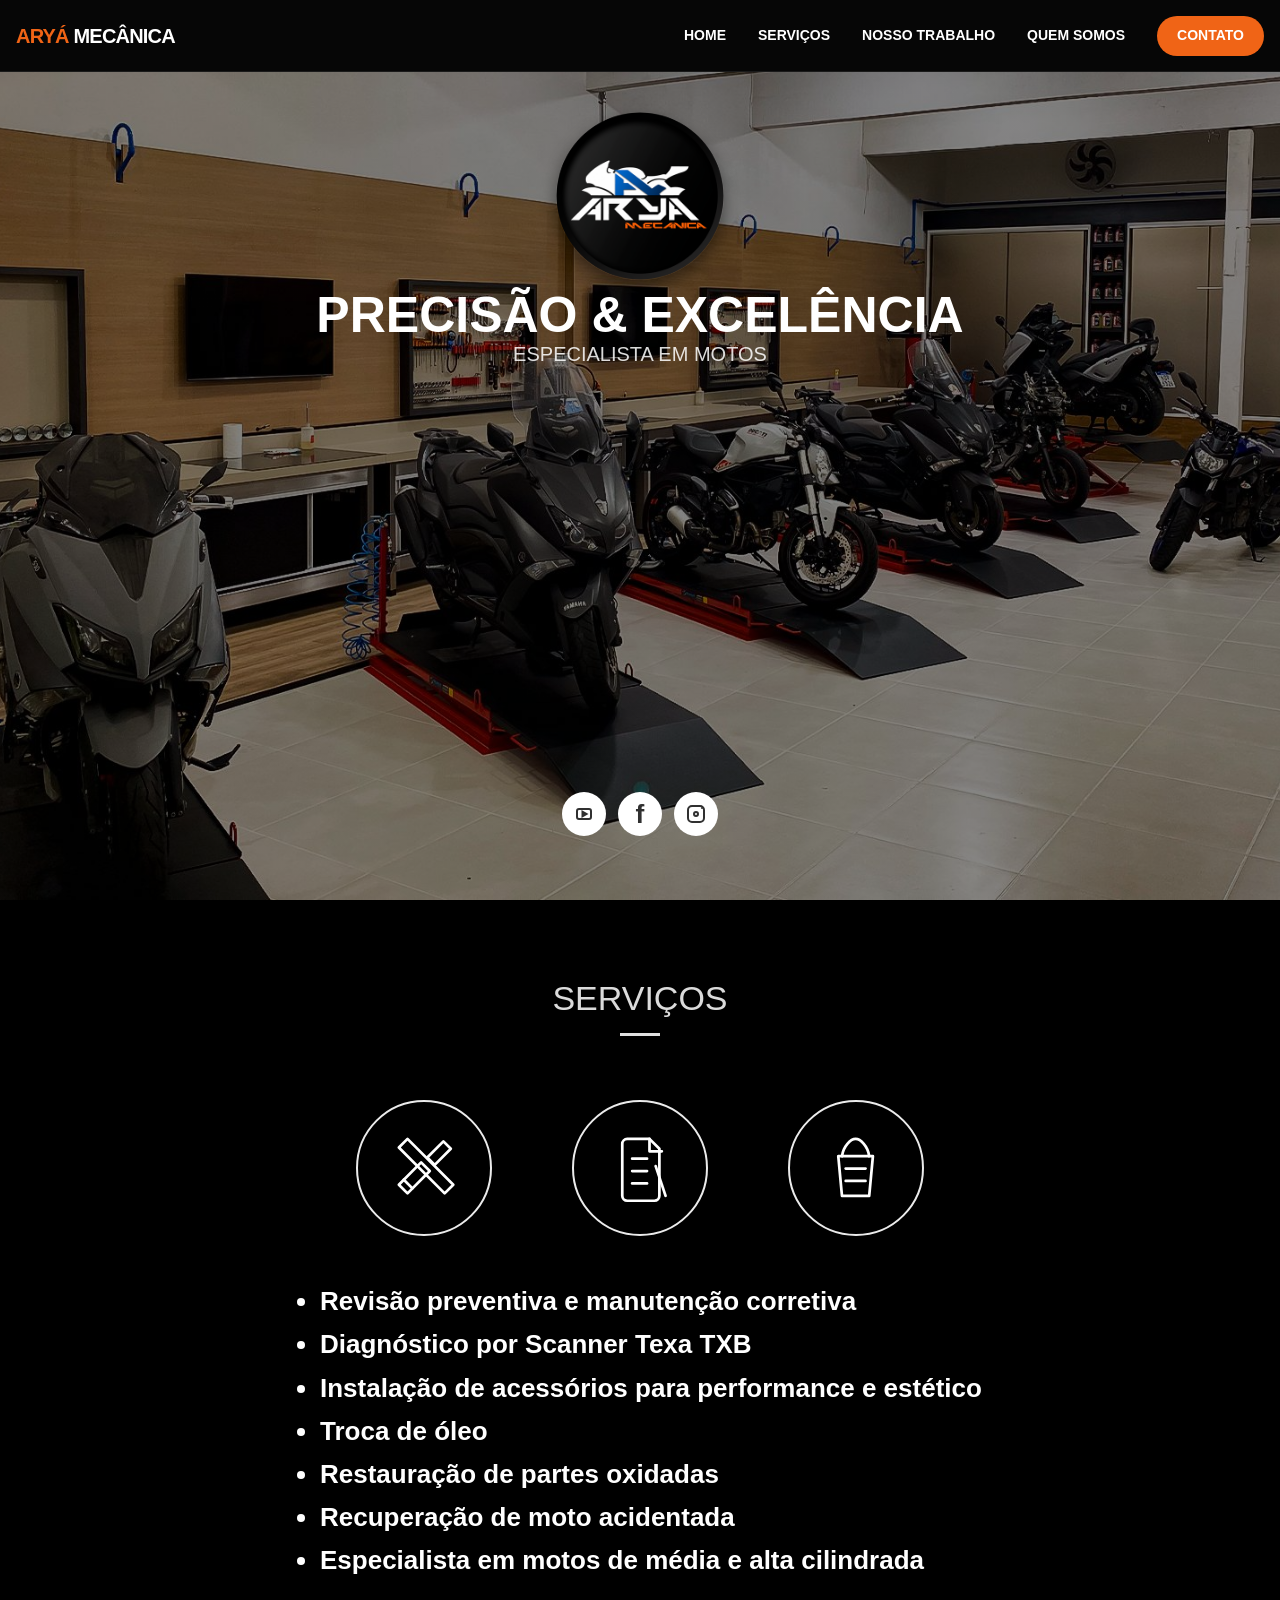
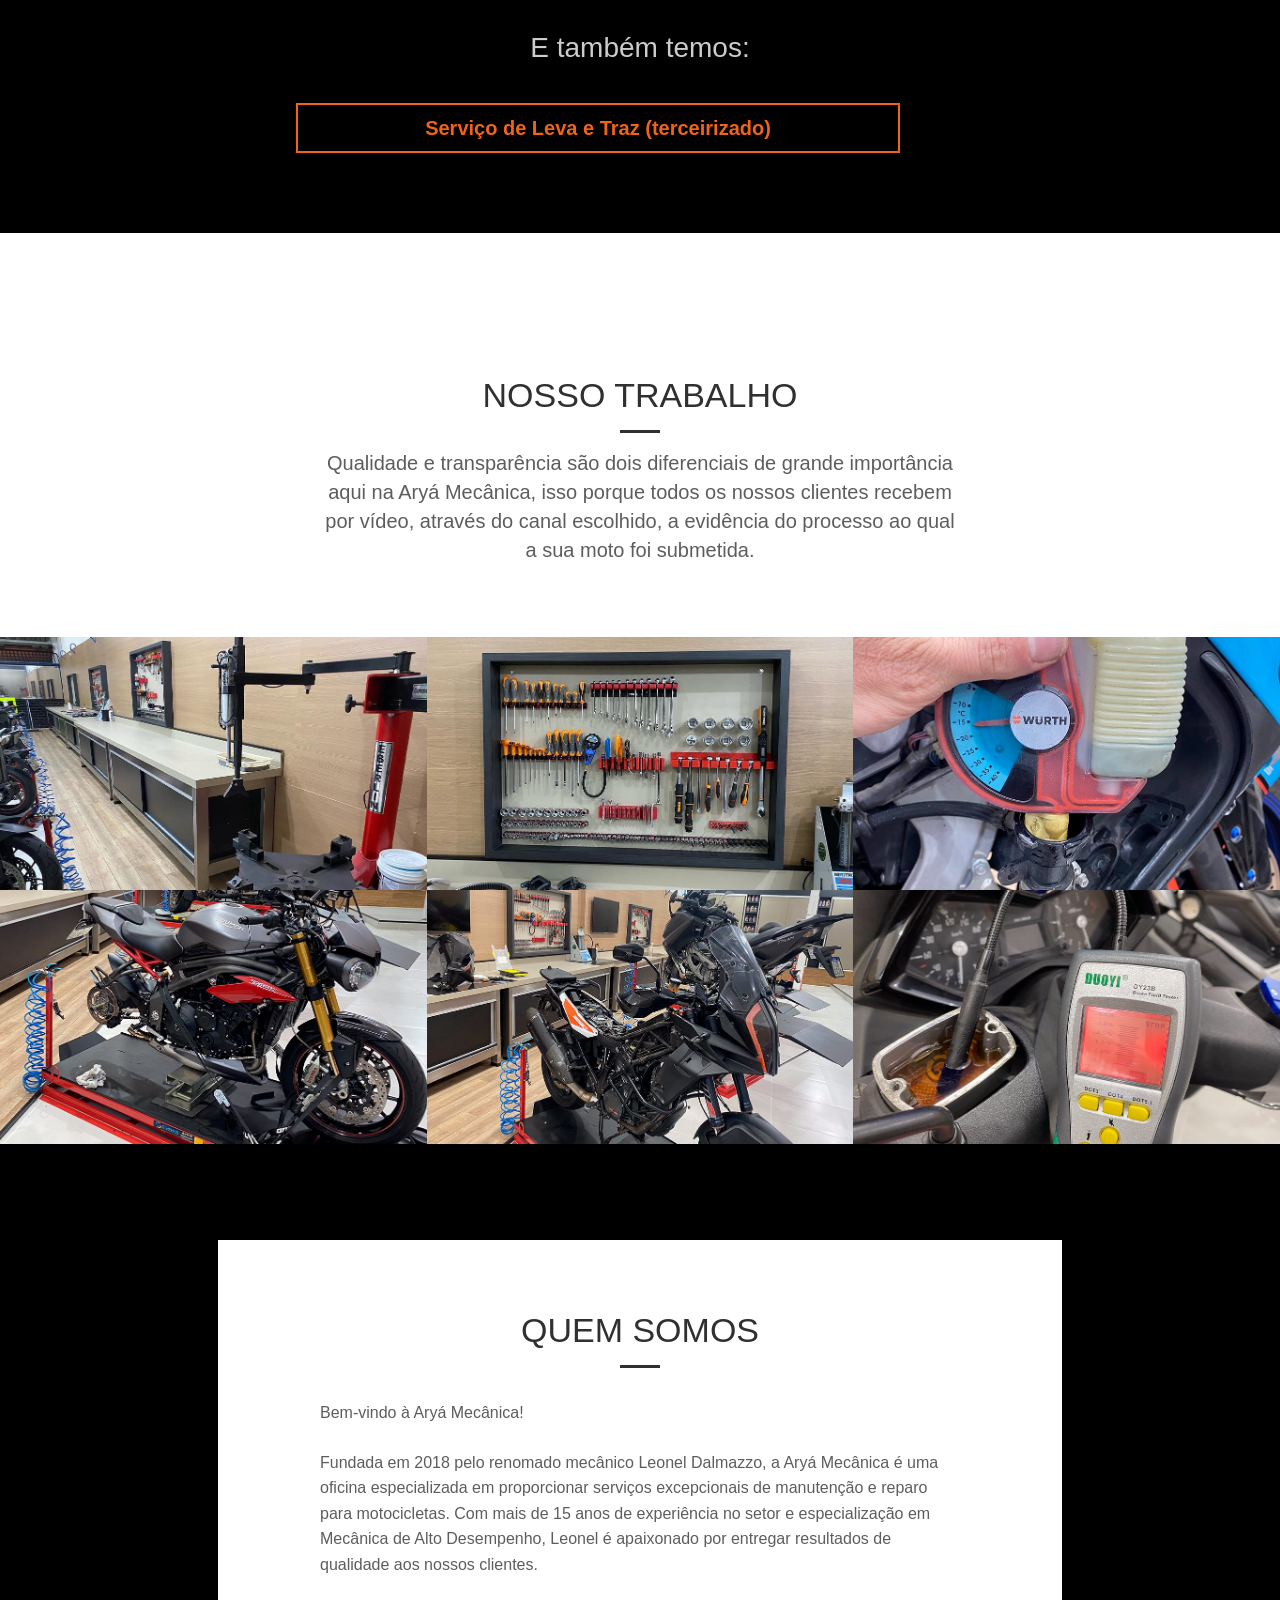
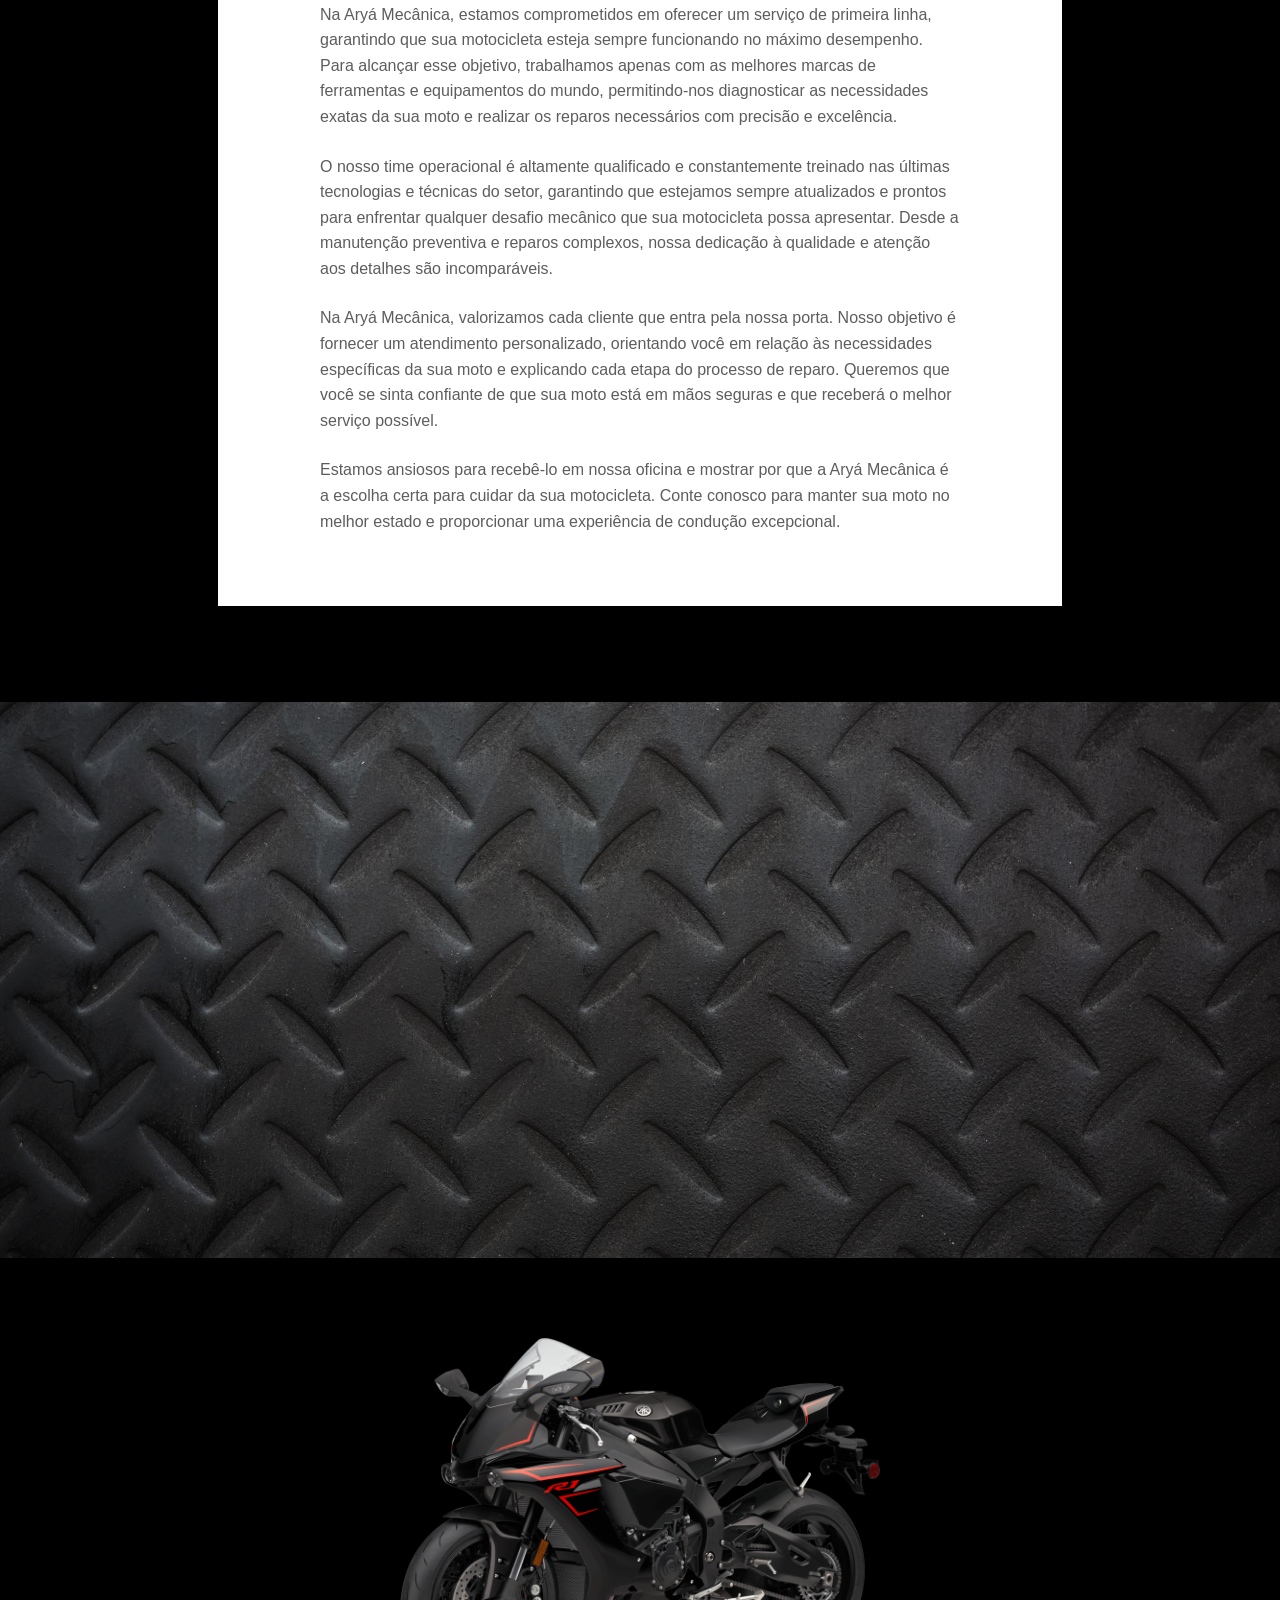
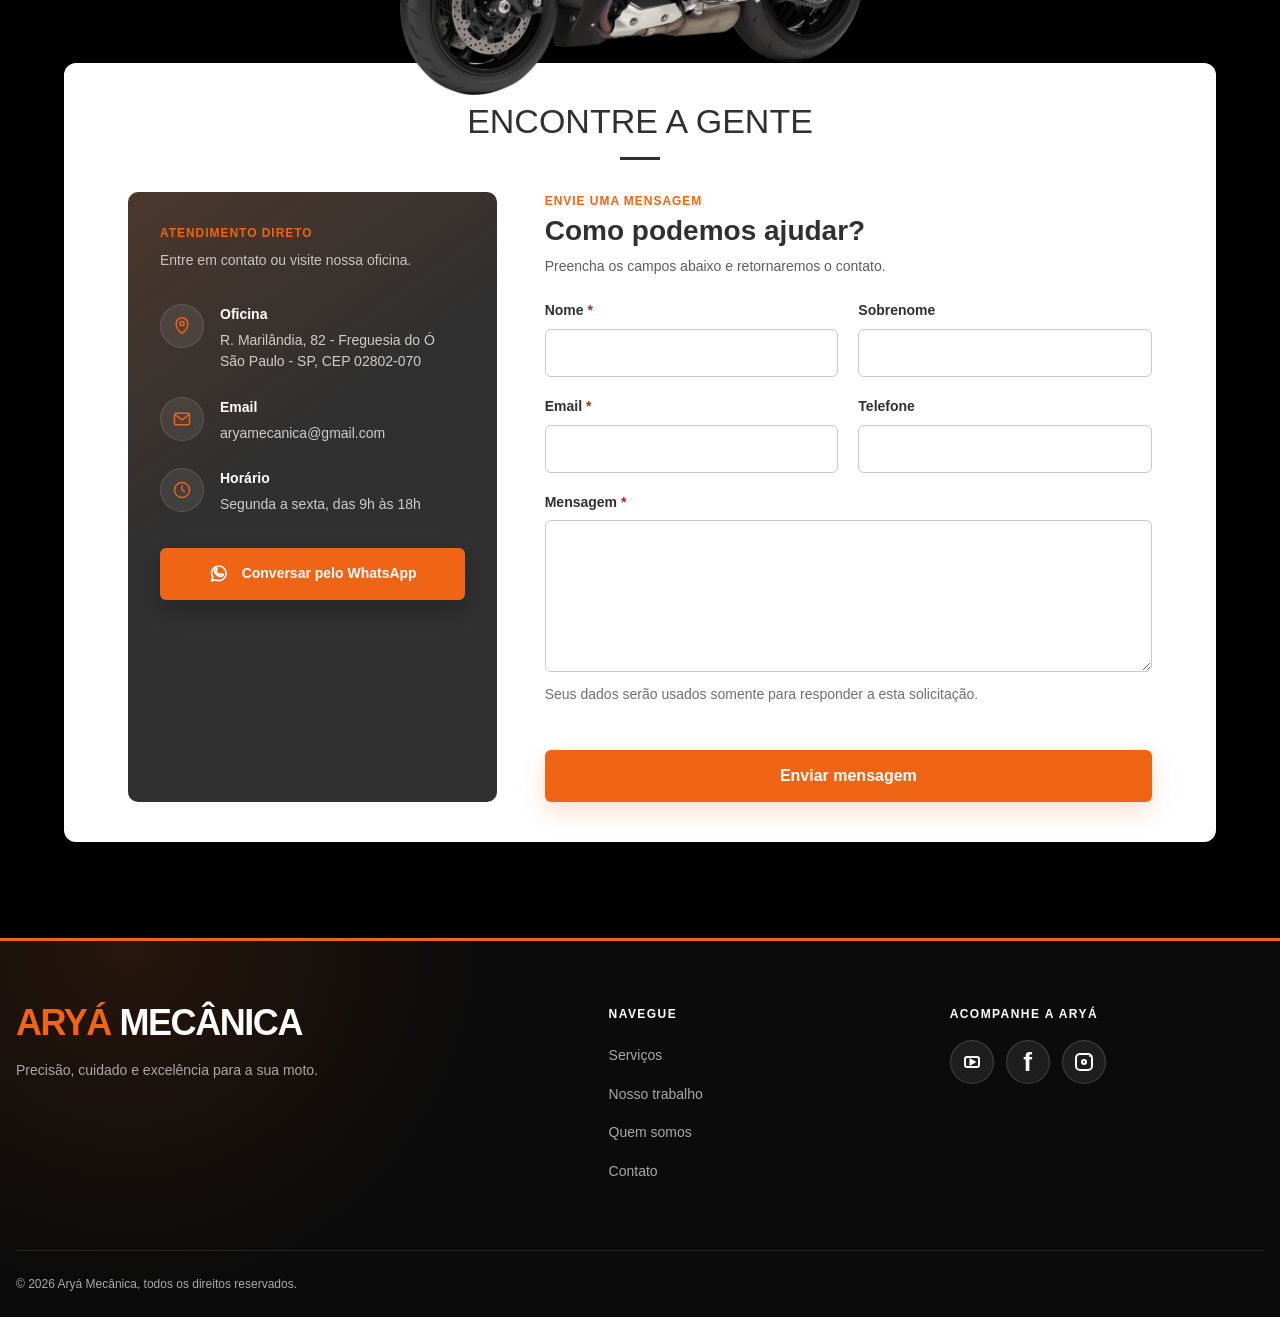
==== commit 6c00ed54: "feat(rodape): adiciona marca e navegacao responsiva Organiza o rodape em areas de apresentacao, nave" ====
--- a/index.html
+++ b/index.html
@@ -370,13 +370,38 @@
       </section>
     </main>
 
-    <footer class="site-footer">
-      <div class="social-list social-list--footer" aria-label="Redes sociais">
-        <a class="social-link social-link--youtube" href="https://www.youtube.com/@aryamecanicaexcelenciaemme1202" target="_blank" rel="noopener noreferrer" aria-label="Abrir canal da Aryá Mecânica no YouTube"></a>
-        <a class="social-link social-link--facebook" href="https://www.facebook.com/aryamecanica/" target="_blank" rel="noopener noreferrer" aria-label="Abrir página da Aryá Mecânica no Facebook"></a>
-        <a class="social-link social-link--instagram" href="https://www.instagram.com/arya_mecanica/" target="_blank" rel="noopener noreferrer" aria-label="Abrir perfil da Aryá Mecânica no Instagram"></a>
+    <footer class="site-footer" id="rodape">
+      <div class="site-footer__inner">
+        <div class="site-footer__brand">
+          <a class="site-footer__wordmark" href="#home" aria-label="Aryá Mecânica — voltar ao início">
+            <span>Aryá</span> Mecânica
+          </a>
+          <p>Precisão, cuidado e excelência para a sua moto.</p>
+        </div>
+
+        <nav class="site-footer__nav" aria-label="Navegação do rodapé">
+          <p class="site-footer__title">Navegue</p>
+          <ul>
+            <li><a href="#servicos">Serviços</a></li>
+            <li><a href="#trabalho">Nosso trabalho</a></li>
+            <li><a href="#quem-somos">Quem somos</a></li>
+            <li><a href="#contato">Contato</a></li>
+          </ul>
+        </nav>
+
+        <div class="site-footer__social">
+          <p class="site-footer__title">Acompanhe a Aryá</p>
+          <div class="social-list social-list--footer" aria-label="Redes sociais">
+            <a class="social-link social-link--youtube" href="https://www.youtube.com/@aryamecanicaexcelenciaemme1202" target="_blank" rel="noopener noreferrer" aria-label="Abrir canal da Aryá Mecânica no YouTube"></a>
+            <a class="social-link social-link--facebook" href="https://www.facebook.com/aryamecanica/" target="_blank" rel="noopener noreferrer" aria-label="Abrir página da Aryá Mecânica no Facebook"></a>
+            <a class="social-link social-link--instagram" href="https://www.instagram.com/arya_mecanica/" target="_blank" rel="noopener noreferrer" aria-label="Abrir perfil da Aryá Mecânica no Instagram"></a>
+          </div>
+        </div>
       </div>
-      <p>© 2023 Direitos Reservados. Criado orgulhosamente por Loveh Lolah</p>
+
+      <div class="site-footer__bottom">
+        <p>© 2026 Aryá Mecânica, todos os direitos reservados.</p>
+      </div>
     </footer>
 
     <button class="scroll-to-top" type="button" aria-label="Voltar ao topo" hidden data-scroll-top>
--- a/style.css
+++ b/style.css
@@ -11,6 +11,8 @@
   --color-mobile-active: #d39797;
   --color-success: #18753c;
   --color-danger: #a82922;
+  --color-footer-surface: #0b0b0b;
+  --color-footer-muted: #a9a9a9;
 
   --font-base: "Arial Narrow", "Roboto Condensed", "Segoe UI", Arial, sans-serif;
   --font-body: "Segoe UI", Arial, sans-serif;
@@ -1215,17 +1217,110 @@
 }
 
 .site-footer {
-  display: grid;
-  justify-items: center;
-  gap: var(--space-8);
-  padding: var(--space-16) var(--space-6) var(--space-10);
-  color: rgb(255 255 255 / 0.74);
-  background: var(--color-black);
-  text-align: center;
-}
-
-.site-footer p {
+  position: relative;
+  color: var(--color-footer-muted);
+  background:
+    radial-gradient(circle at 10% 0%, rgb(240 100 22 / 0.12), transparent 22rem),
+    var(--color-footer-surface);
+  border-top: 0.1875rem solid var(--color-accent);
+}
+
+.site-footer__inner {
+  display: grid;
+  gap: var(--space-10);
+  width: min(100% - var(--space-8), var(--container));
+  margin-inline: auto;
+  padding-block: var(--space-12);
+}
+
+.site-footer__brand {
+  max-width: 23rem;
+}
+
+.site-footer__wordmark {
+  display: inline-block;
+  color: var(--color-white);
+  font-family: var(--font-base);
+  font-size: clamp(1.75rem, 8vw, 2.25rem);
+  font-weight: 800;
+  letter-spacing: -0.04em;
+  line-height: 1;
+  text-transform: uppercase;
+}
+
+.site-footer__wordmark span {
+  color: var(--color-accent);
+}
+
+.site-footer__wordmark:focus-visible,
+.site-footer__nav a:focus-visible {
+  outline: 0.125rem solid var(--color-accent);
+  outline-offset: 0.25rem;
+}
+
+.site-footer__brand p {
+  max-width: 19rem;
+  margin-top: var(--space-4);
   font-size: var(--text-sm);
+  line-height: 1.7;
+}
+
+.site-footer__title {
+  margin-bottom: var(--space-4);
+  color: var(--color-white);
+  font-family: var(--font-base);
+  font-size: var(--text-xs);
+  font-weight: 800;
+  letter-spacing: 0.12em;
+  text-transform: uppercase;
+}
+
+.site-footer__nav ul {
+  display: grid;
+  gap: var(--space-2);
+}
+
+.site-footer__nav a {
+  display: inline-block;
+  padding-block: var(--space-1);
+  font-size: var(--text-sm);
+  transition:
+    color var(--duration-fast) var(--ease-base),
+    transform var(--duration-fast) var(--ease-base);
+}
+
+.site-footer__nav a:hover,
+.site-footer__nav a:focus-visible {
+  color: var(--color-white);
+  transform: translateX(var(--space-1));
+}
+
+.social-list--footer {
+  justify-content: flex-start;
+}
+
+.social-list--footer .social-link {
+  color: var(--color-white);
+  background: rgb(255 255 255 / 0.08);
+  border: 0.0625rem solid rgb(255 255 255 / 0.16);
+}
+
+.social-list--footer .social-link:hover,
+.social-list--footer .social-link:focus-visible {
+  background: var(--color-accent);
+  border-color: var(--color-accent);
+}
+
+.site-footer__bottom {
+  width: min(100% - var(--space-8), var(--container));
+  margin-inline: auto;
+  padding-block: var(--space-5);
+  border-top: 0.0625rem solid rgb(255 255 255 / 0.1);
+}
+
+.site-footer__bottom p {
+  font-size: var(--text-xs);
+  line-height: 1.5;
 }
 
 .scroll-to-top {
@@ -1323,6 +1418,17 @@
     height: 2.75rem;
   }
 
+  .site-footer__inner {
+    grid-template-columns: minmax(16rem, 1.6fr) minmax(10rem, 0.8fr) minmax(12rem, 1fr);
+    align-items: start;
+    gap: clamp(2rem, 7vw, 6rem);
+    padding-block: var(--space-16);
+  }
+
+  .site-footer__bottom {
+    padding-block: var(--space-6);
+  }
+
   .services {
     padding: var(--space-20) 0;
   }
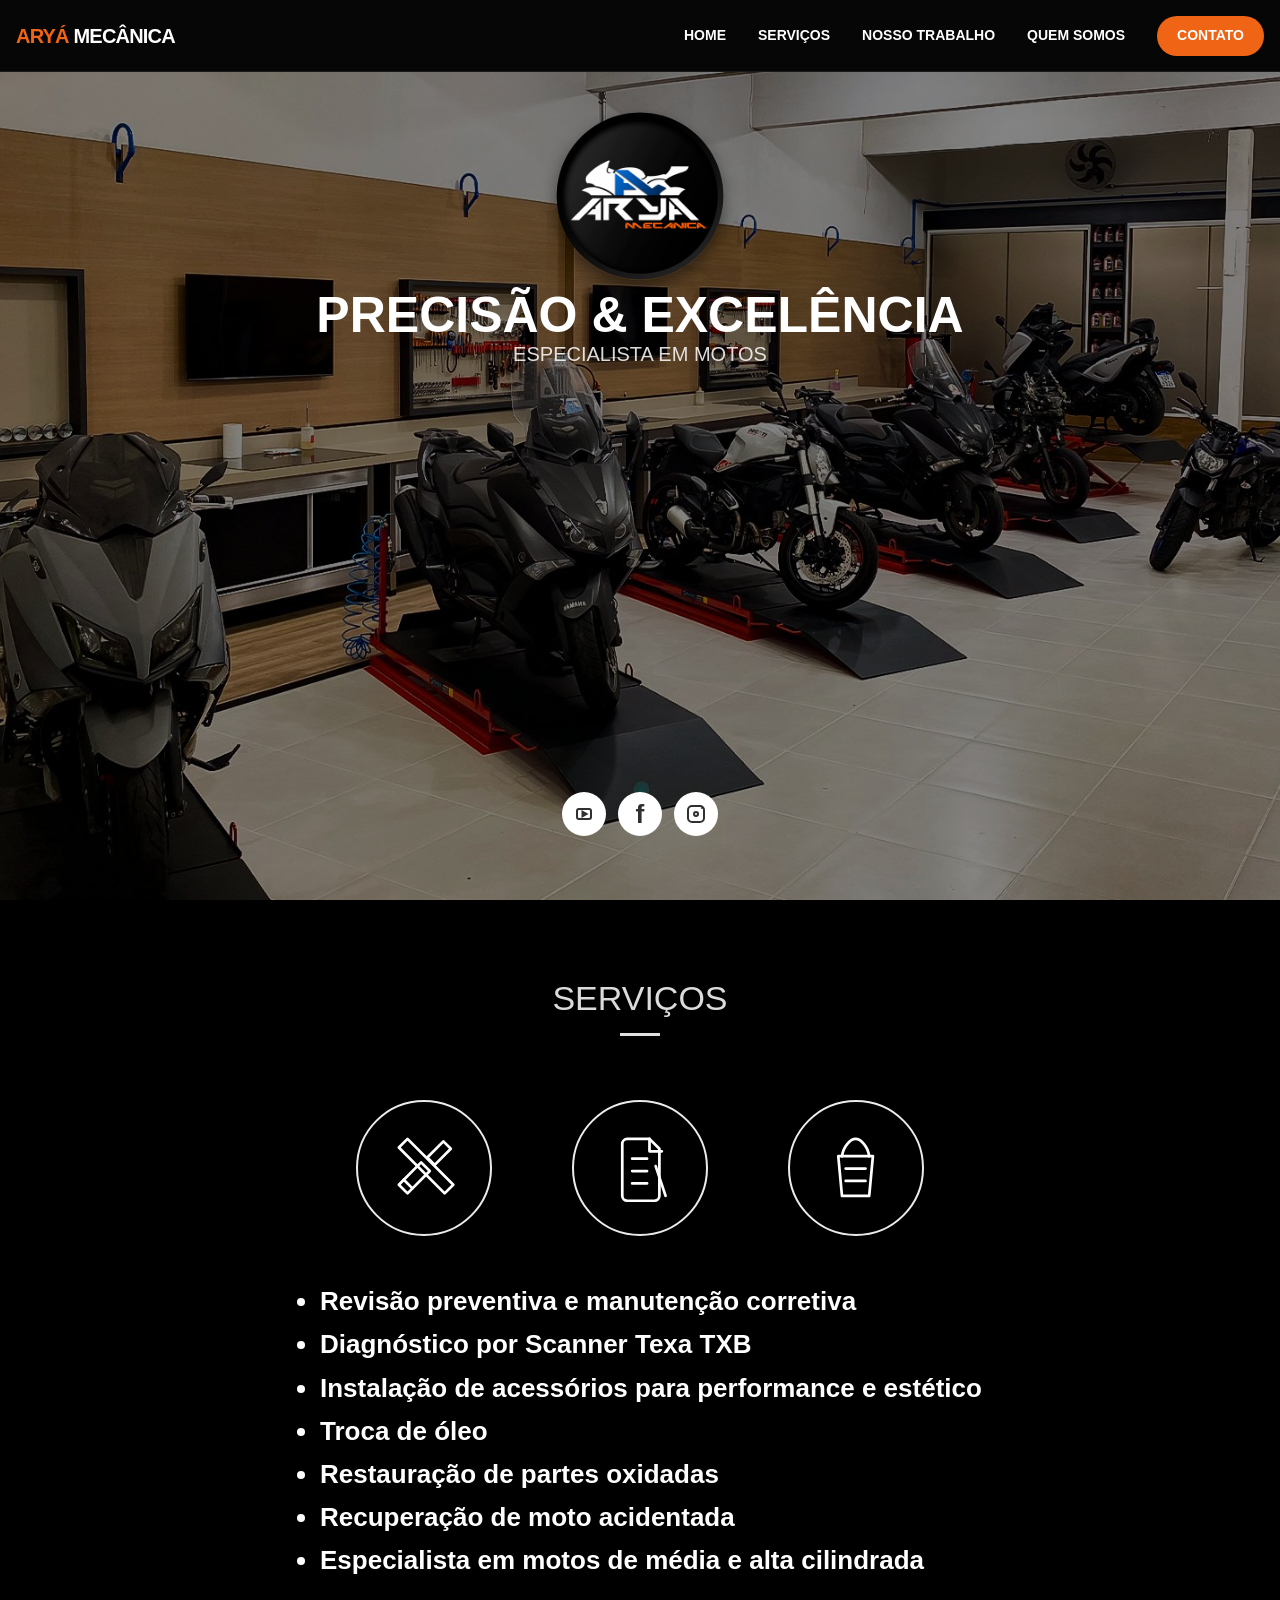
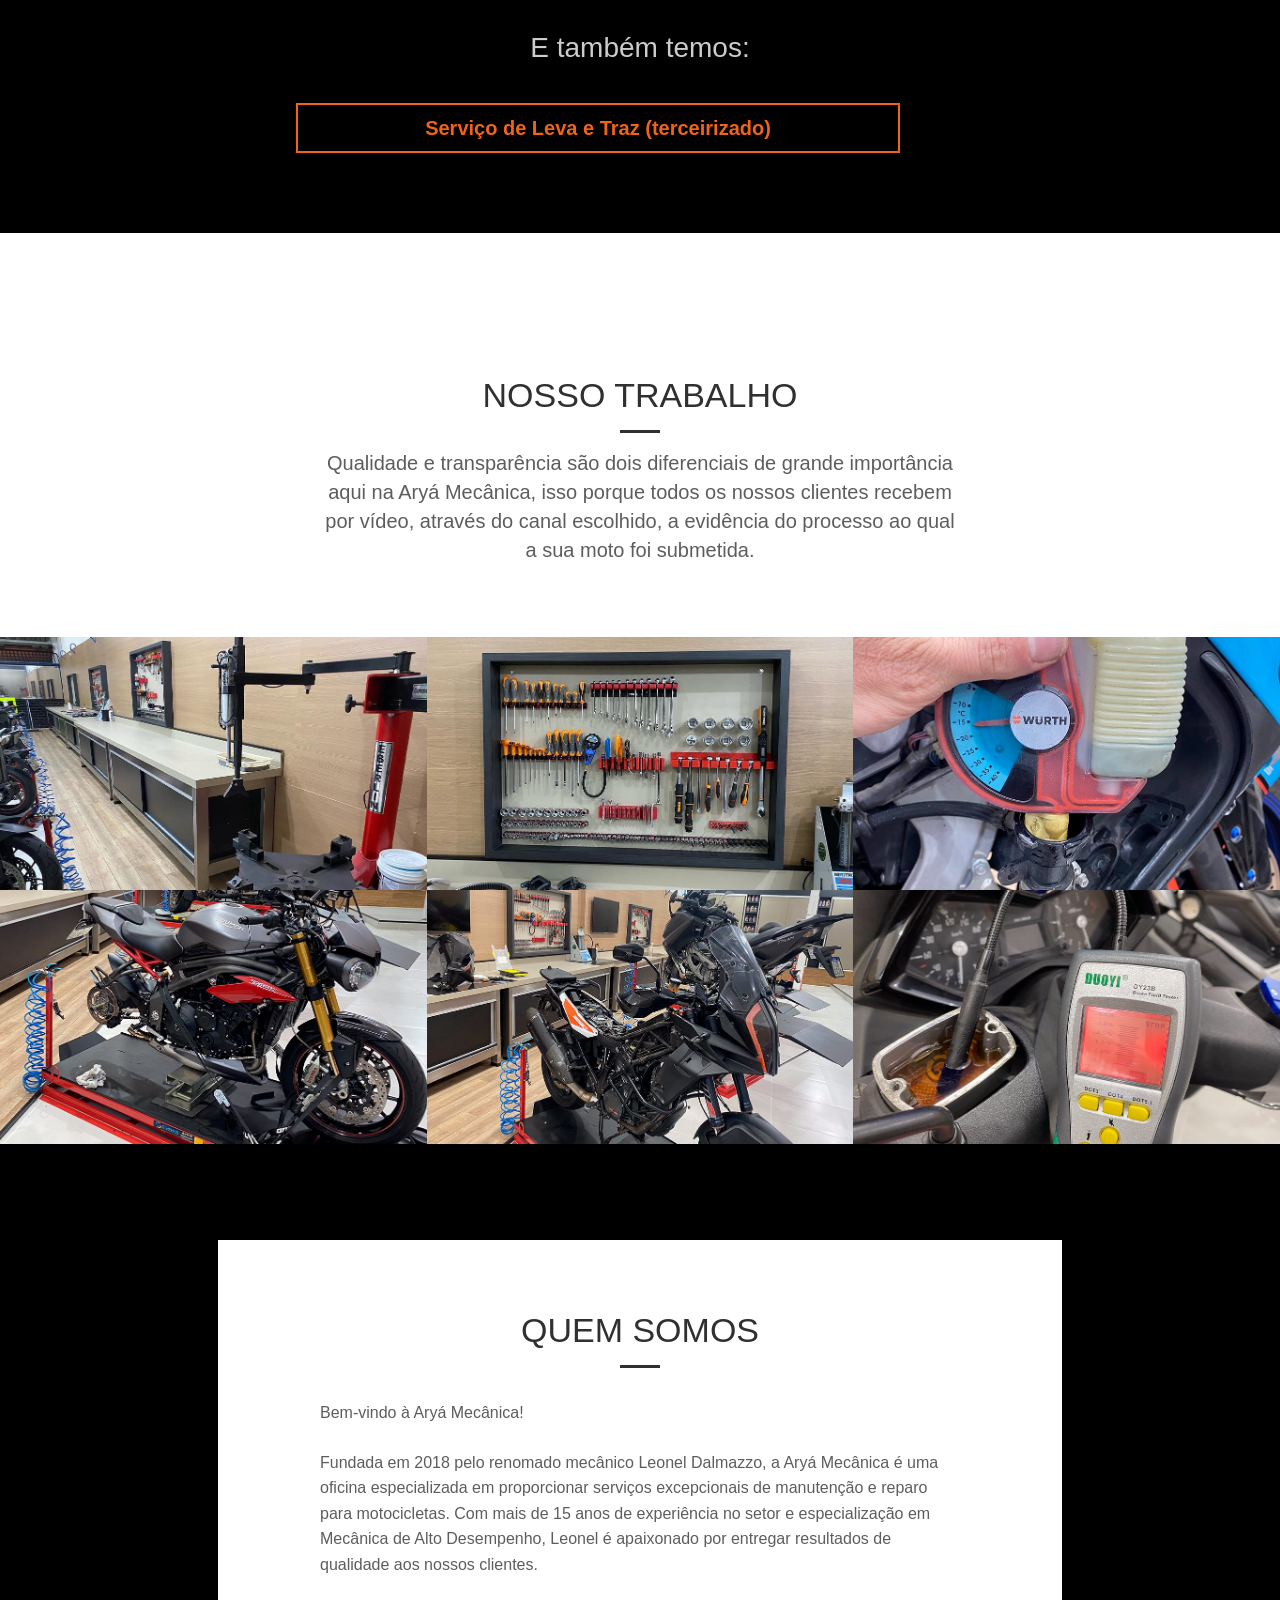
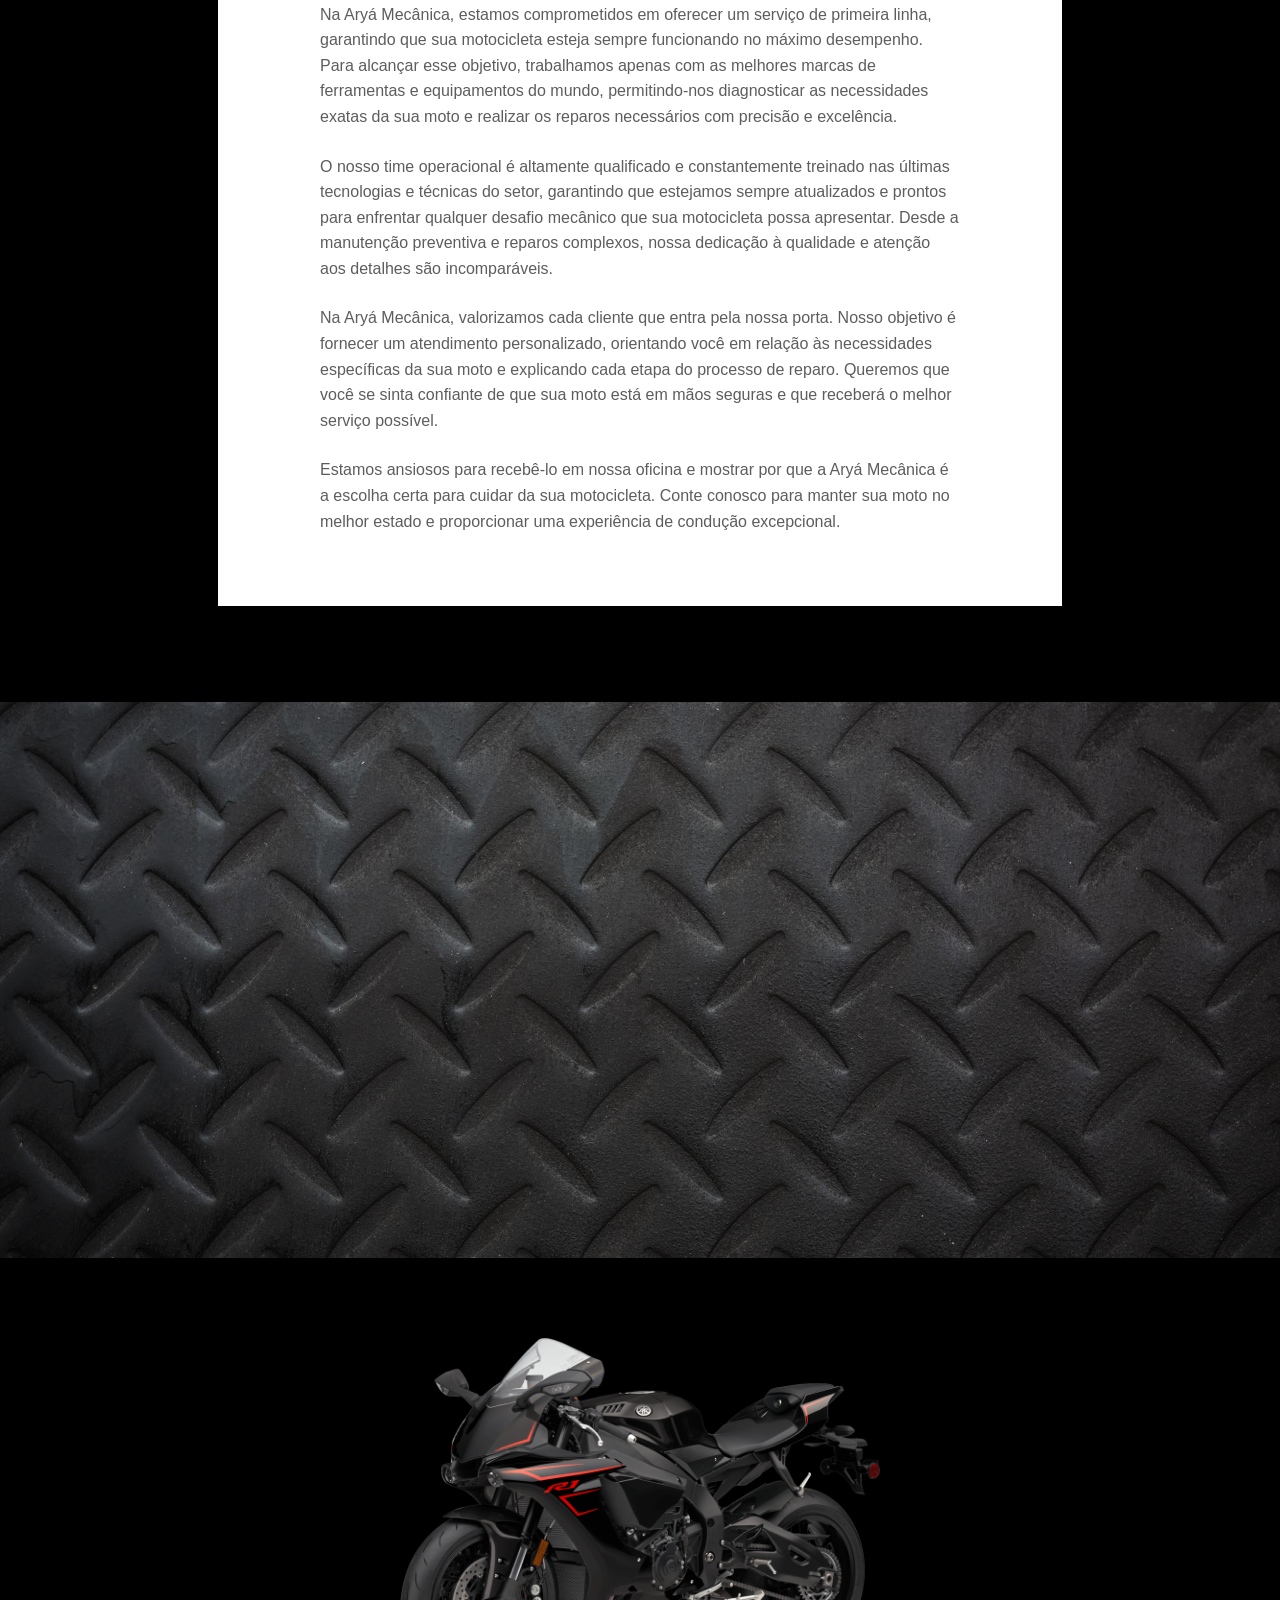
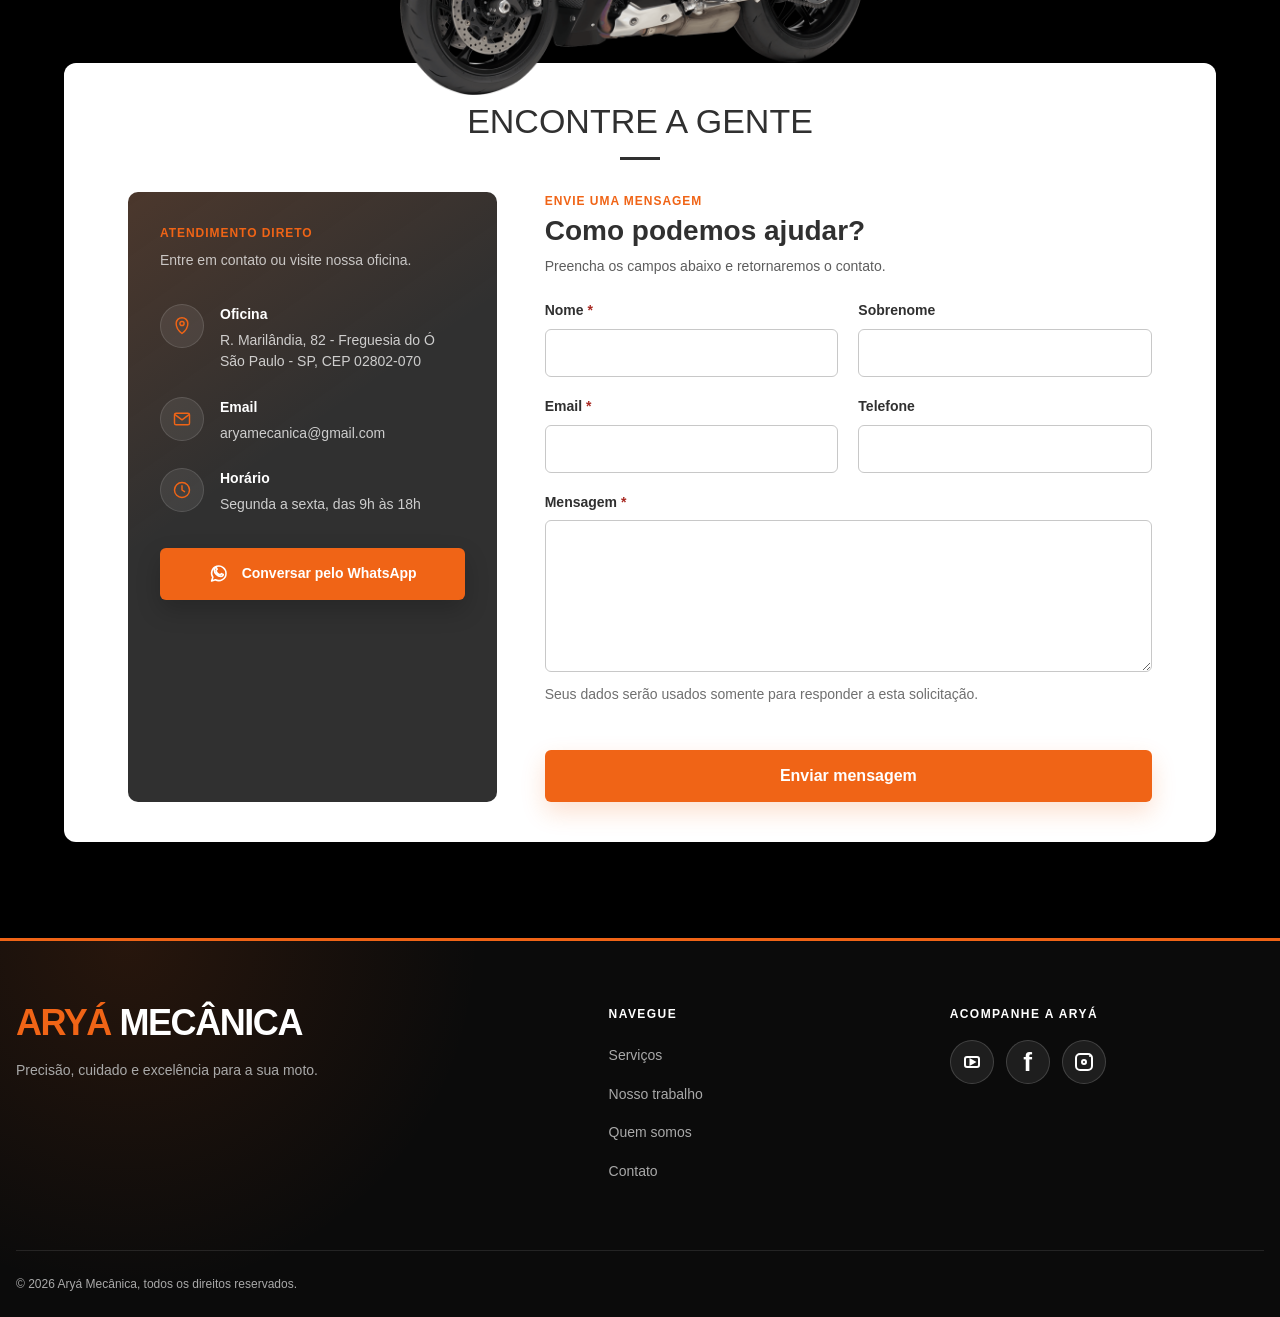
==== commit 9ed32ff1: "feat(interface): adiciona brilho de farol aos botoes Adiciona faixa de luz no hover e foco dos botoe" ====
--- a/index.html
+++ b/index.html
@@ -23,7 +23,7 @@
       media="(min-width: 45rem)"
       fetchpriority="high"
     >
-    <link rel="stylesheet" href="style.css?v=1.2.0">
+    <link rel="stylesheet" href="style.css?v=1.4.0">
   </head>
   <body>
     <header class="site-header">
@@ -50,7 +50,7 @@
           <li><a href="#servicos">Serviços</a></li>
           <li><a href="#trabalho">Nosso trabalho</a></li>
           <li><a href="#quem-somos">Quem somos</a></li>
-          <li><a class="site-nav__contact" href="#contato">Contato</a></li>
+          <li><a class="site-nav__contact light-sweep" href="#contato">Contato<span class="light-sweep__beam" aria-hidden="true"></span></a></li>
         </ul>
       </nav>
     </header>
@@ -90,9 +90,9 @@
         </div>
 
         <div class="social-list social-list--hero" aria-label="Redes sociais">
-          <a class="social-link social-link--youtube" href="https://www.youtube.com/@aryamecanicaexcelenciaemme1202" target="_blank" rel="noopener noreferrer" aria-label="Abrir canal da Aryá Mecânica no YouTube"></a>
-          <a class="social-link social-link--facebook" href="https://www.facebook.com/aryamecanica/" target="_blank" rel="noopener noreferrer" aria-label="Abrir página da Aryá Mecânica no Facebook"></a>
-          <a class="social-link social-link--instagram" href="https://www.instagram.com/arya_mecanica/" target="_blank" rel="noopener noreferrer" aria-label="Abrir perfil da Aryá Mecânica no Instagram"></a>
+          <a class="social-link social-link--youtube light-sweep" href="https://www.youtube.com/@aryamecanicaexcelenciaemme1202" target="_blank" rel="noopener noreferrer" aria-label="Abrir canal da Aryá Mecânica no YouTube"><span class="light-sweep__beam" aria-hidden="true"></span></a>
+          <a class="social-link social-link--facebook light-sweep" href="https://www.facebook.com/aryamecanica/" target="_blank" rel="noopener noreferrer" aria-label="Abrir página da Aryá Mecânica no Facebook"><span class="light-sweep__beam" aria-hidden="true"></span></a>
+          <a class="social-link social-link--instagram light-sweep" href="https://www.instagram.com/arya_mecanica/" target="_blank" rel="noopener noreferrer" aria-label="Abrir perfil da Aryá Mecânica no Instagram"><span class="light-sweep__beam" aria-hidden="true"></span></a>
         </div>
       </section>
 
@@ -144,12 +144,13 @@
 
           <p class="services__more">E também temos:</p>
           <a
-            class="button button--outline"
+            class="button button--outline light-sweep"
             href="https://wa.me/5511965300212?text=Ol%C3%A1%2C%20gostaria%20de%20marcar%20a%20revis%C3%A3o%20na%20minha%20moto%20com%20voc%C3%AAs%20da%20Ary%C3%A1%20Mec%C3%A2nica."
             target="_blank"
             rel="noopener"
           >
             Serviço de Leva e Traz (terceirizado)
+            <span class="light-sweep__beam" aria-hidden="true"></span>
           </a>
         </div>
       </section>
@@ -308,7 +309,7 @@
                 </div>
 
                 <a
-                  class="contact-whatsapp-button"
+                  class="contact-whatsapp-button light-sweep"
                   href="https://wa.me/5511965300212?text=Ol%C3%A1%2C%20gostaria%20de%20marcar%20a%20revis%C3%A3o%20na%20minha%20moto%20com%20voc%C3%AAs%20da%20Ary%C3%A1%20Mec%C3%A2nica."
                   target="_blank"
                   rel="noopener"
@@ -318,6 +319,7 @@
                     <path d="M9 8.2c.4 2.7 2.1 4.4 4.8 4.8l1.2-1.2 2 .9c-.2 1.5-1.2 2.3-2.7 2.3-3.8 0-7.3-3.5-7.3-7.3C7 6.2 7.8 5.2 9.3 5l.9 2L9 8.2Z"></path>
                   </svg>
                   <span>Conversar pelo WhatsApp</span>
+                  <span class="light-sweep__beam" aria-hidden="true"></span>
                 </a>
               </address>
 
@@ -361,7 +363,7 @@
                   </label>
                   <p class="contact-form__privacy">Seus dados serão usados somente para responder a esta solicitação.</p>
                   <p class="contact-form__status" role="status" aria-live="polite" data-form-status></p>
-                  <button class="button button--submit" type="submit" data-form-submit>Enviar mensagem</button>
+                  <button class="button button--submit light-sweep" type="submit" data-form-submit>Enviar mensagem<span class="light-sweep__beam" aria-hidden="true"></span></button>
                 </form>
               </div>
             </div>
@@ -392,9 +394,9 @@
         <div class="site-footer__social">
           <p class="site-footer__title">Acompanhe a Aryá</p>
           <div class="social-list social-list--footer" aria-label="Redes sociais">
-            <a class="social-link social-link--youtube" href="https://www.youtube.com/@aryamecanicaexcelenciaemme1202" target="_blank" rel="noopener noreferrer" aria-label="Abrir canal da Aryá Mecânica no YouTube"></a>
-            <a class="social-link social-link--facebook" href="https://www.facebook.com/aryamecanica/" target="_blank" rel="noopener noreferrer" aria-label="Abrir página da Aryá Mecânica no Facebook"></a>
-            <a class="social-link social-link--instagram" href="https://www.instagram.com/arya_mecanica/" target="_blank" rel="noopener noreferrer" aria-label="Abrir perfil da Aryá Mecânica no Instagram"></a>
+            <a class="social-link social-link--youtube light-sweep" href="https://www.youtube.com/@aryamecanicaexcelenciaemme1202" target="_blank" rel="noopener noreferrer" aria-label="Abrir canal da Aryá Mecânica no YouTube"><span class="light-sweep__beam" aria-hidden="true"></span></a>
+            <a class="social-link social-link--facebook light-sweep" href="https://www.facebook.com/aryamecanica/" target="_blank" rel="noopener noreferrer" aria-label="Abrir página da Aryá Mecânica no Facebook"><span class="light-sweep__beam" aria-hidden="true"></span></a>
+            <a class="social-link social-link--instagram light-sweep" href="https://www.instagram.com/arya_mecanica/" target="_blank" rel="noopener noreferrer" aria-label="Abrir perfil da Aryá Mecânica no Instagram"><span class="light-sweep__beam" aria-hidden="true"></span></a>
           </div>
         </div>
       </div>
@@ -404,10 +406,11 @@
       </div>
     </footer>
 
-    <button class="scroll-to-top" type="button" aria-label="Voltar ao topo" hidden data-scroll-top>
+    <button class="scroll-to-top light-sweep" type="button" aria-label="Voltar ao topo" hidden data-scroll-top>
       <svg viewBox="0 0 24 24" aria-hidden="true" focusable="false">
         <path d="m6 14 6-6 6 6"></path>
       </svg>
+      <span class="light-sweep__beam" aria-hidden="true"></span>
     </button>
 
     <div
@@ -438,6 +441,6 @@
       ></button>
     </div>
 
-    <script src="script.js?v=1.2.0"></script>
+    <script src="script.js?v=1.3.0"></script>
   </body>
 </html>
--- a/style.css
+++ b/style.css
@@ -58,6 +58,15 @@
 
   --duration-fast: 160ms;
   --duration-base: 240ms;
+  --duration-light-sweep: 700ms;
+  --gradient-light-sweep: linear-gradient(
+    110deg,
+    transparent 30%,
+    rgb(255 255 255 / 0.12) 40%,
+    rgb(255 255 255 / 0.7) 50%,
+    rgb(255 255 255 / 0.12) 60%,
+    transparent 70%
+  );
   --ease-base: ease;
   --z-header: 20;
   --z-menu: 50;
@@ -691,6 +700,38 @@
   background: var(--color-ink);
 }
 
+.light-sweep {
+  position: relative;
+  overflow: hidden;
+  isolation: isolate;
+}
+
+.light-sweep__beam {
+  position: absolute;
+  inset: 0;
+  z-index: 1;
+  pointer-events: none;
+  background: var(--gradient-light-sweep);
+  transform: translateX(-100%);
+}
+
+@media (prefers-reduced-motion: no-preference) {
+  .light-sweep:not(:disabled):is(:hover, :focus-visible) > .light-sweep__beam {
+    animation: light-sweep var(--duration-light-sweep) ease-in-out both;
+  }
+}
+
+.light-sweep:focus-visible {
+  outline: 0.125rem solid var(--color-accent);
+  outline-offset: 0.25rem;
+}
+
+@keyframes light-sweep {
+  to {
+    transform: translateX(100%);
+  }
+}
+
 .work {
   padding: var(--space-16) 0 0;
   background: var(--color-white);
@@ -1305,8 +1346,11 @@
   border: 0.0625rem solid rgb(255 255 255 / 0.16);
 }
 
+.social-list--hero .social-link:hover,
+.social-list--hero .social-link:focus-visible,
 .social-list--footer .social-link:hover,
 .social-list--footer .social-link:focus-visible {
+  color: var(--color-white);
   background: var(--color-accent);
   border-color: var(--color-accent);
 }
@@ -1545,6 +1589,21 @@
 }
 
 @media (prefers-reduced-motion: reduce) {
+  .light-sweep > .light-sweep__beam {
+    display: none;
+  }
+
+  .light-sweep,
+  .contact-whatsapp-button.light-sweep,
+  .site-nav__links .site-nav__contact.light-sweep {
+    transition: none;
+  }
+
+  .light-sweep:is(:hover, :focus-visible),
+  .site-nav__links .site-nav__contact.light-sweep:is(:hover, :focus-visible) {
+    transform: none;
+  }
+
   .site-header,
   .site-nav__links a,
   .site-nav__links a::after,
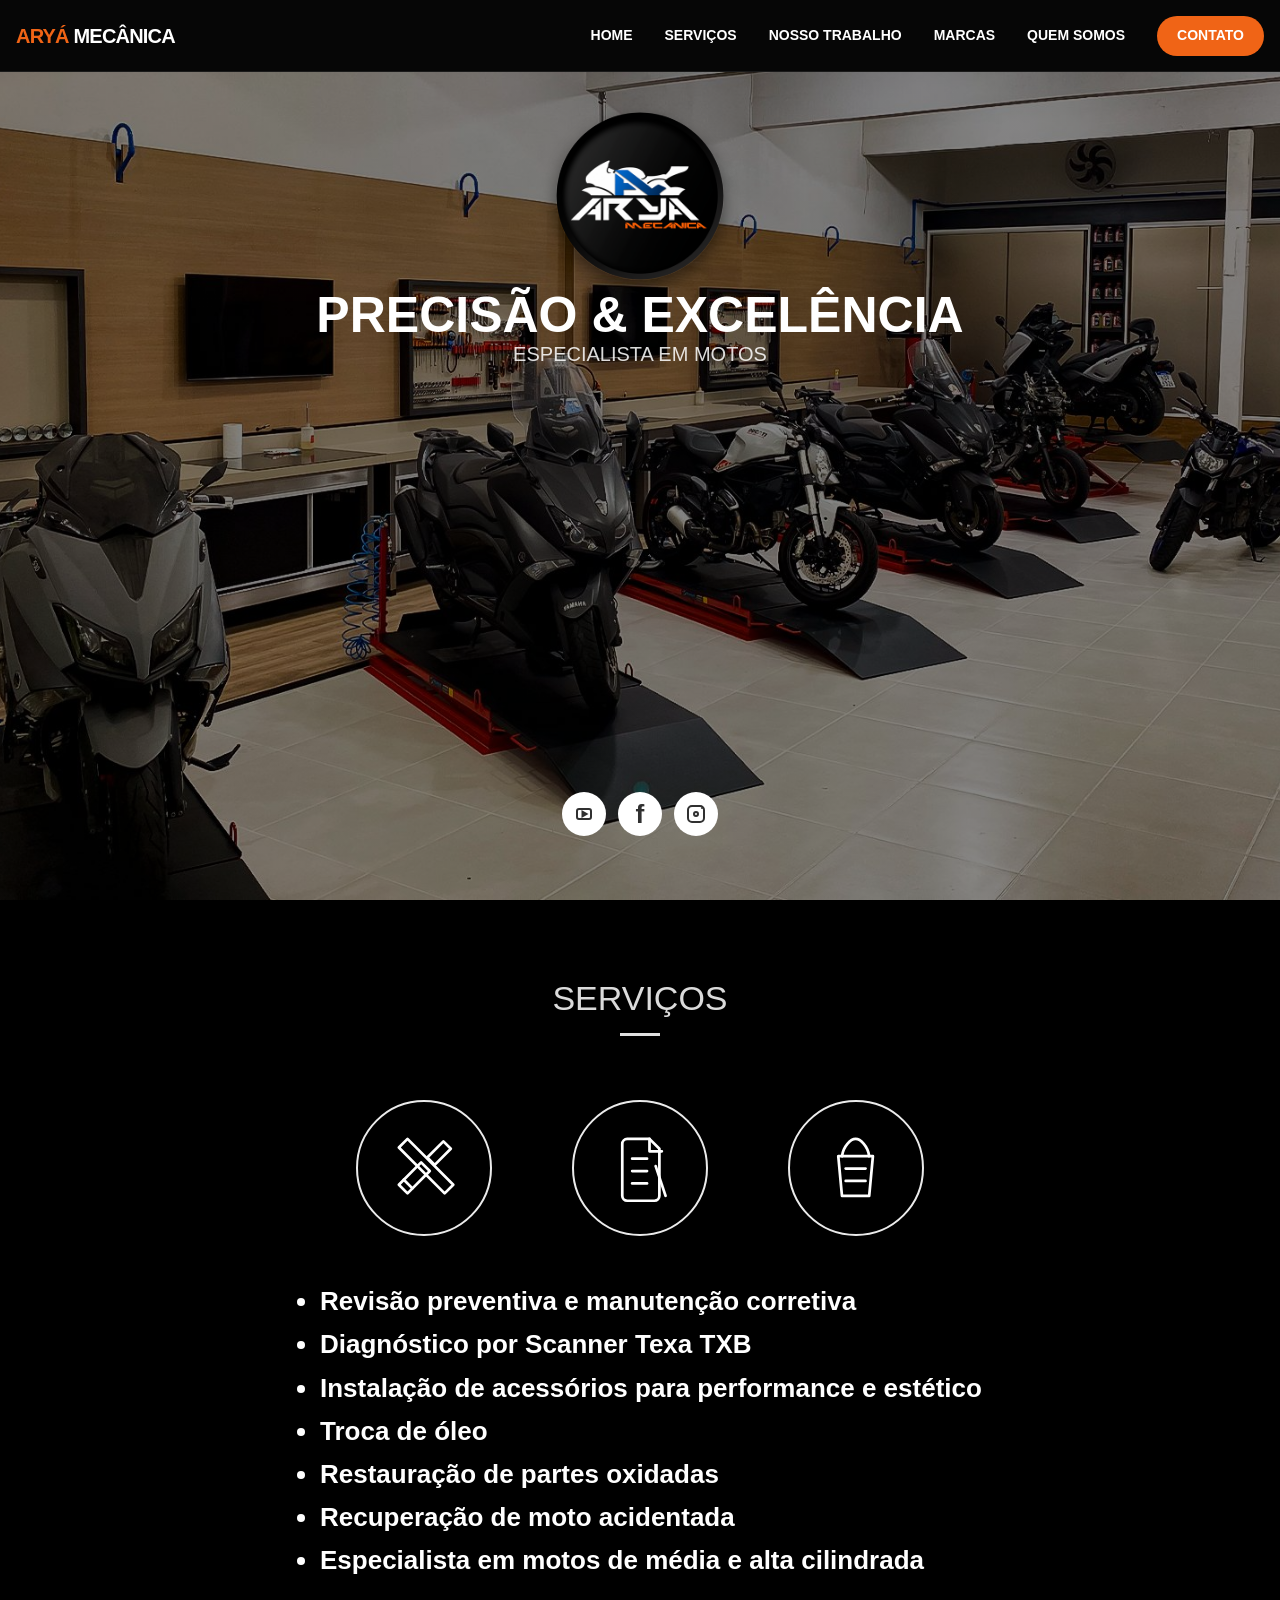
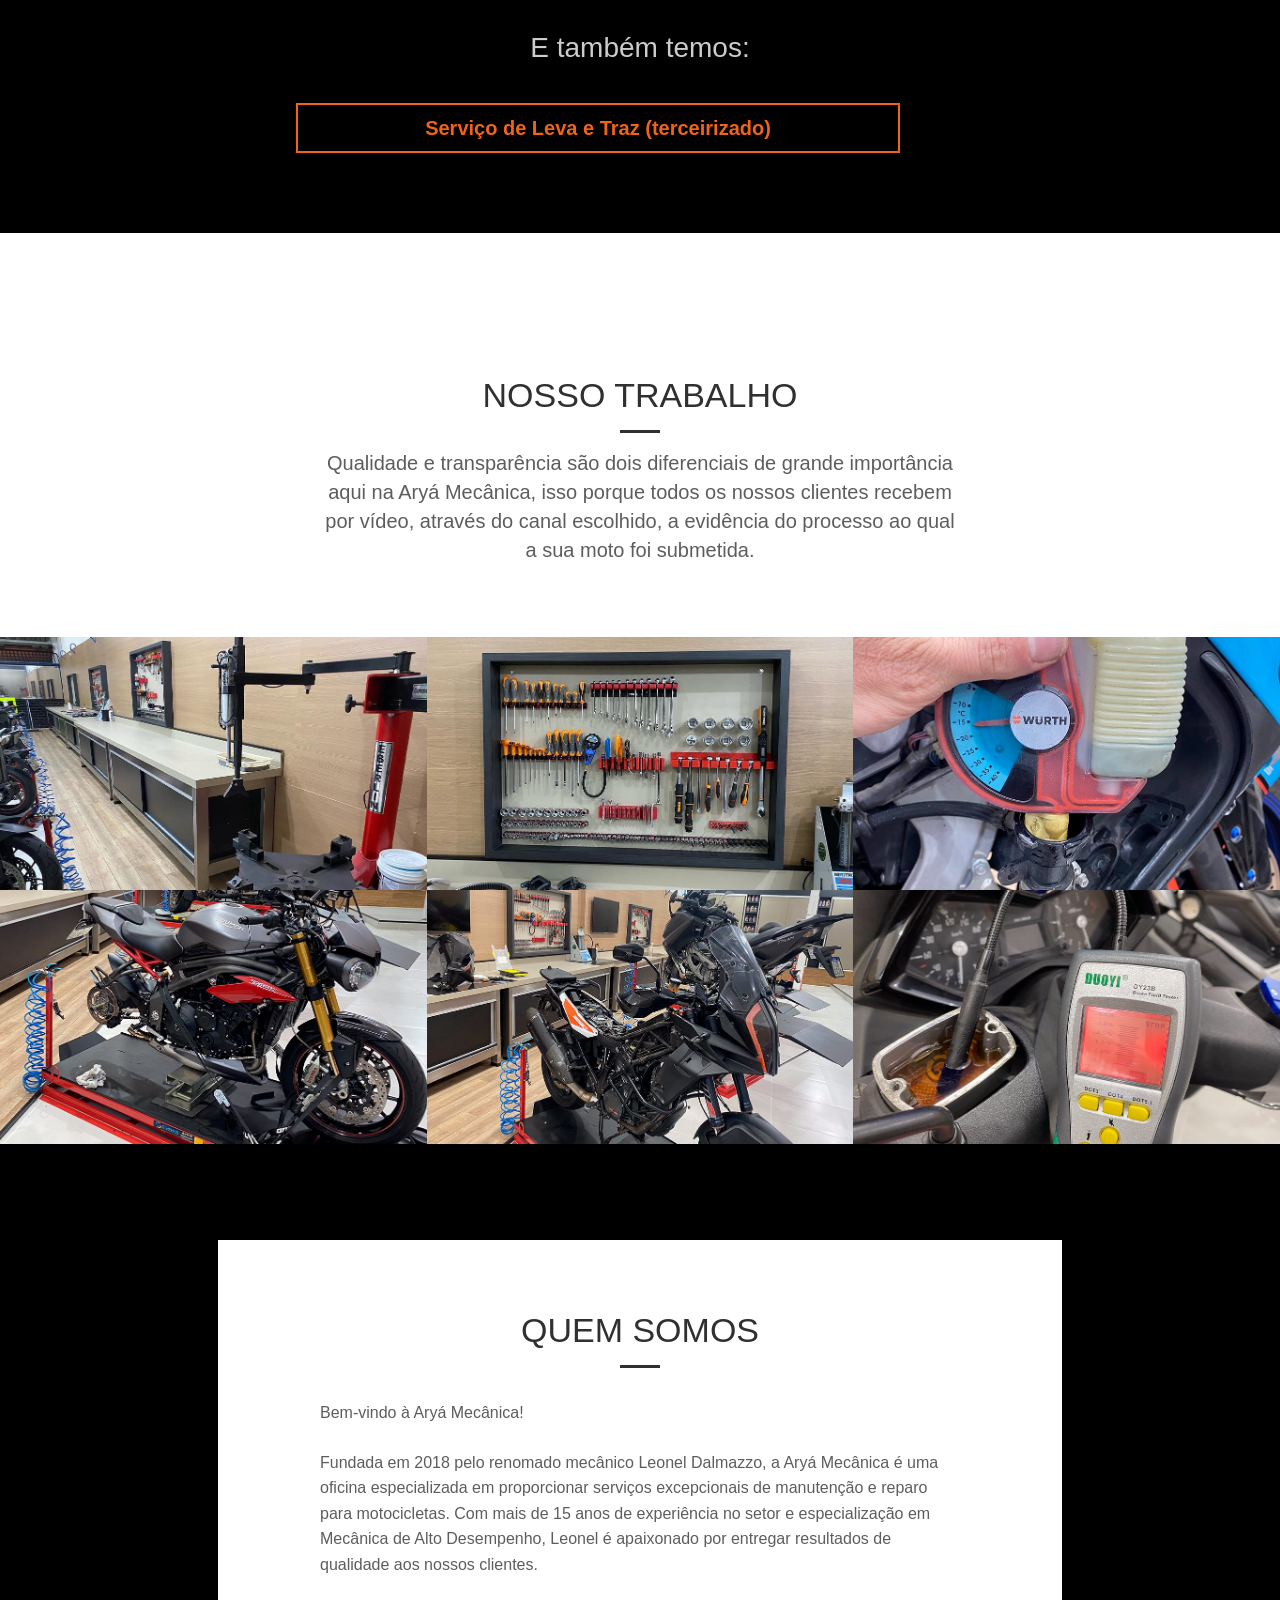
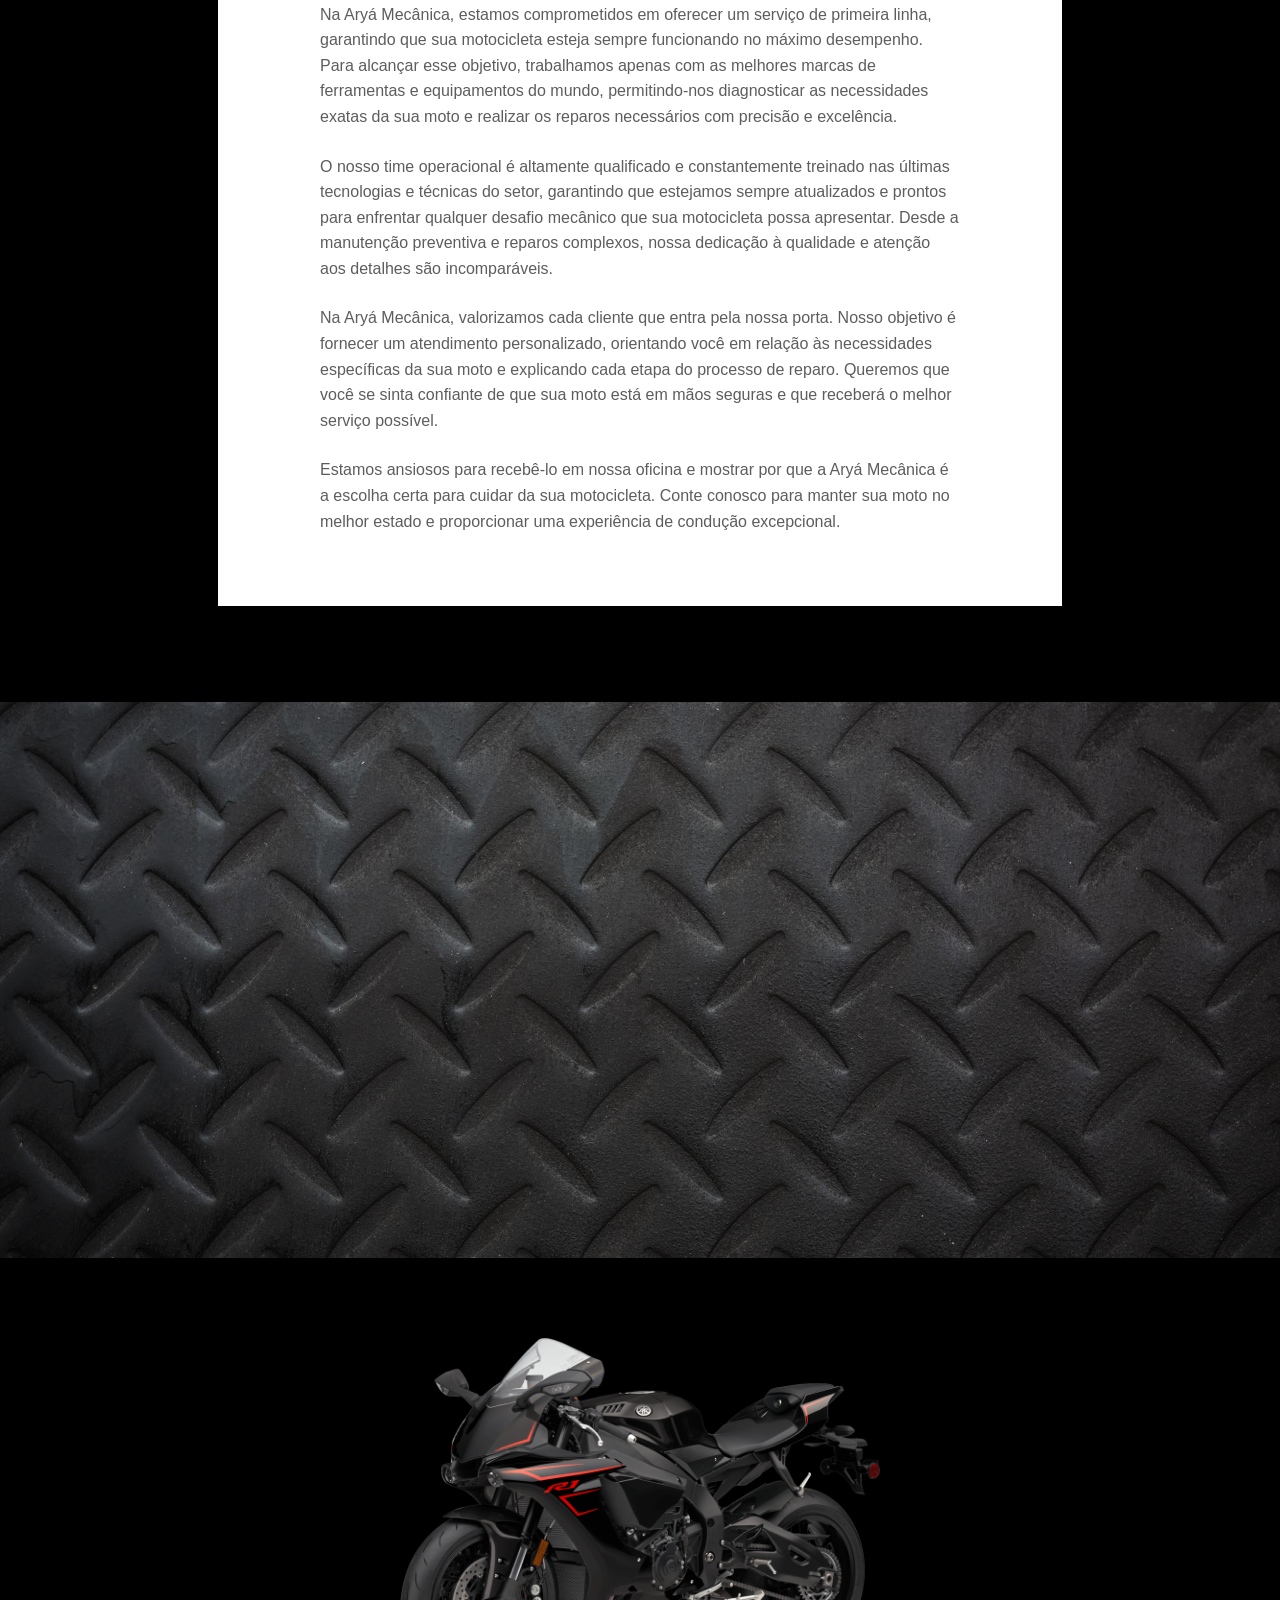
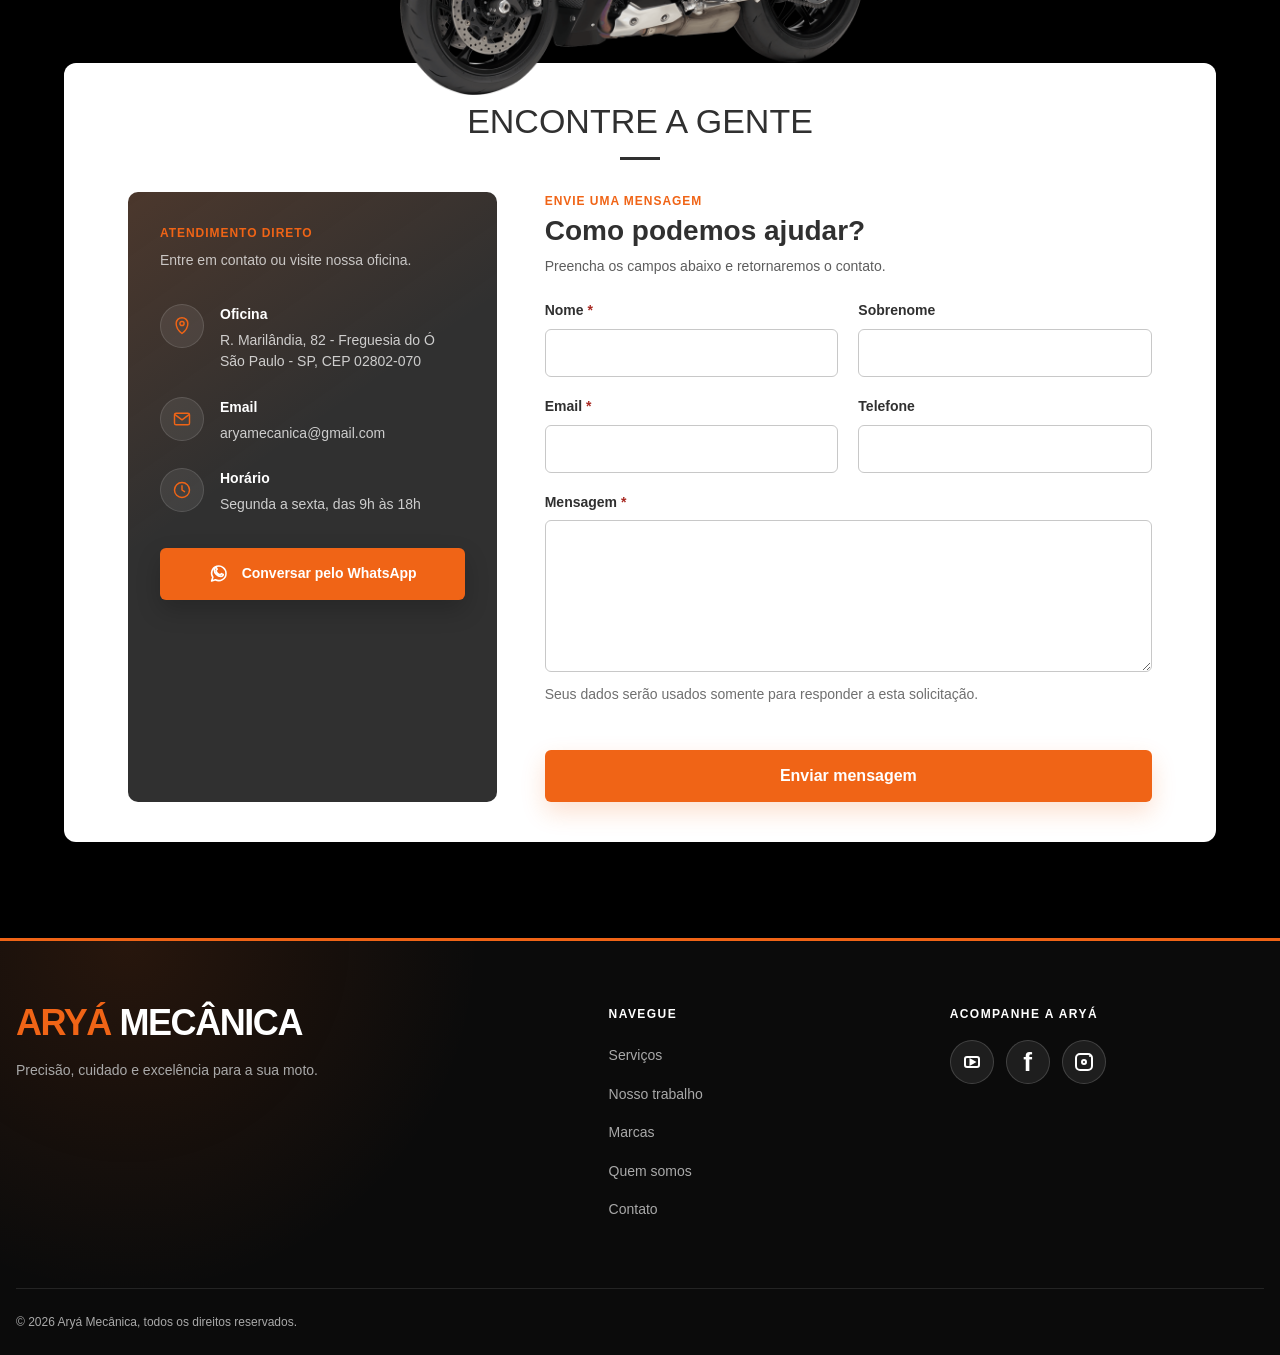
==== commit cc3dc793: "feat(marcas): adiciona pagina de atendimento por marca Inclui servicos, perguntas frequentes e conta" ====
--- a/index.html
+++ b/index.html
@@ -23,7 +23,7 @@
       media="(min-width: 45rem)"
       fetchpriority="high"
     >
-    <link rel="stylesheet" href="style.css?v=1.4.0">
+    <link rel="stylesheet" href="style.css?v=1.5.0">
   </head>
   <body>
     <header class="site-header">
@@ -49,6 +49,7 @@
           <li><a href="#home">Home</a></li>
           <li><a href="#servicos">Serviços</a></li>
           <li><a href="#trabalho">Nosso trabalho</a></li>
+          <li><a href="marcas.html">Marcas</a></li>
           <li><a href="#quem-somos">Quem somos</a></li>
           <li><a class="site-nav__contact light-sweep" href="#contato">Contato<span class="light-sweep__beam" aria-hidden="true"></span></a></li>
         </ul>
@@ -61,6 +62,7 @@
           <li><a href="#home">Home</a></li>
           <li><a href="#servicos">Serviços</a></li>
           <li><a href="#trabalho">Nosso trabalho</a></li>
+          <li><a href="marcas.html">Marcas</a></li>
           <li><a href="#quem-somos">Quem somos</a></li>
           <li><a href="#contato">Contato</a></li>
         </ul>
@@ -386,6 +388,7 @@
           <ul>
             <li><a href="#servicos">Serviços</a></li>
             <li><a href="#trabalho">Nosso trabalho</a></li>
+          <li><a href="marcas.html">Marcas</a></li>
             <li><a href="#quem-somos">Quem somos</a></li>
             <li><a href="#contato">Contato</a></li>
           </ul>
